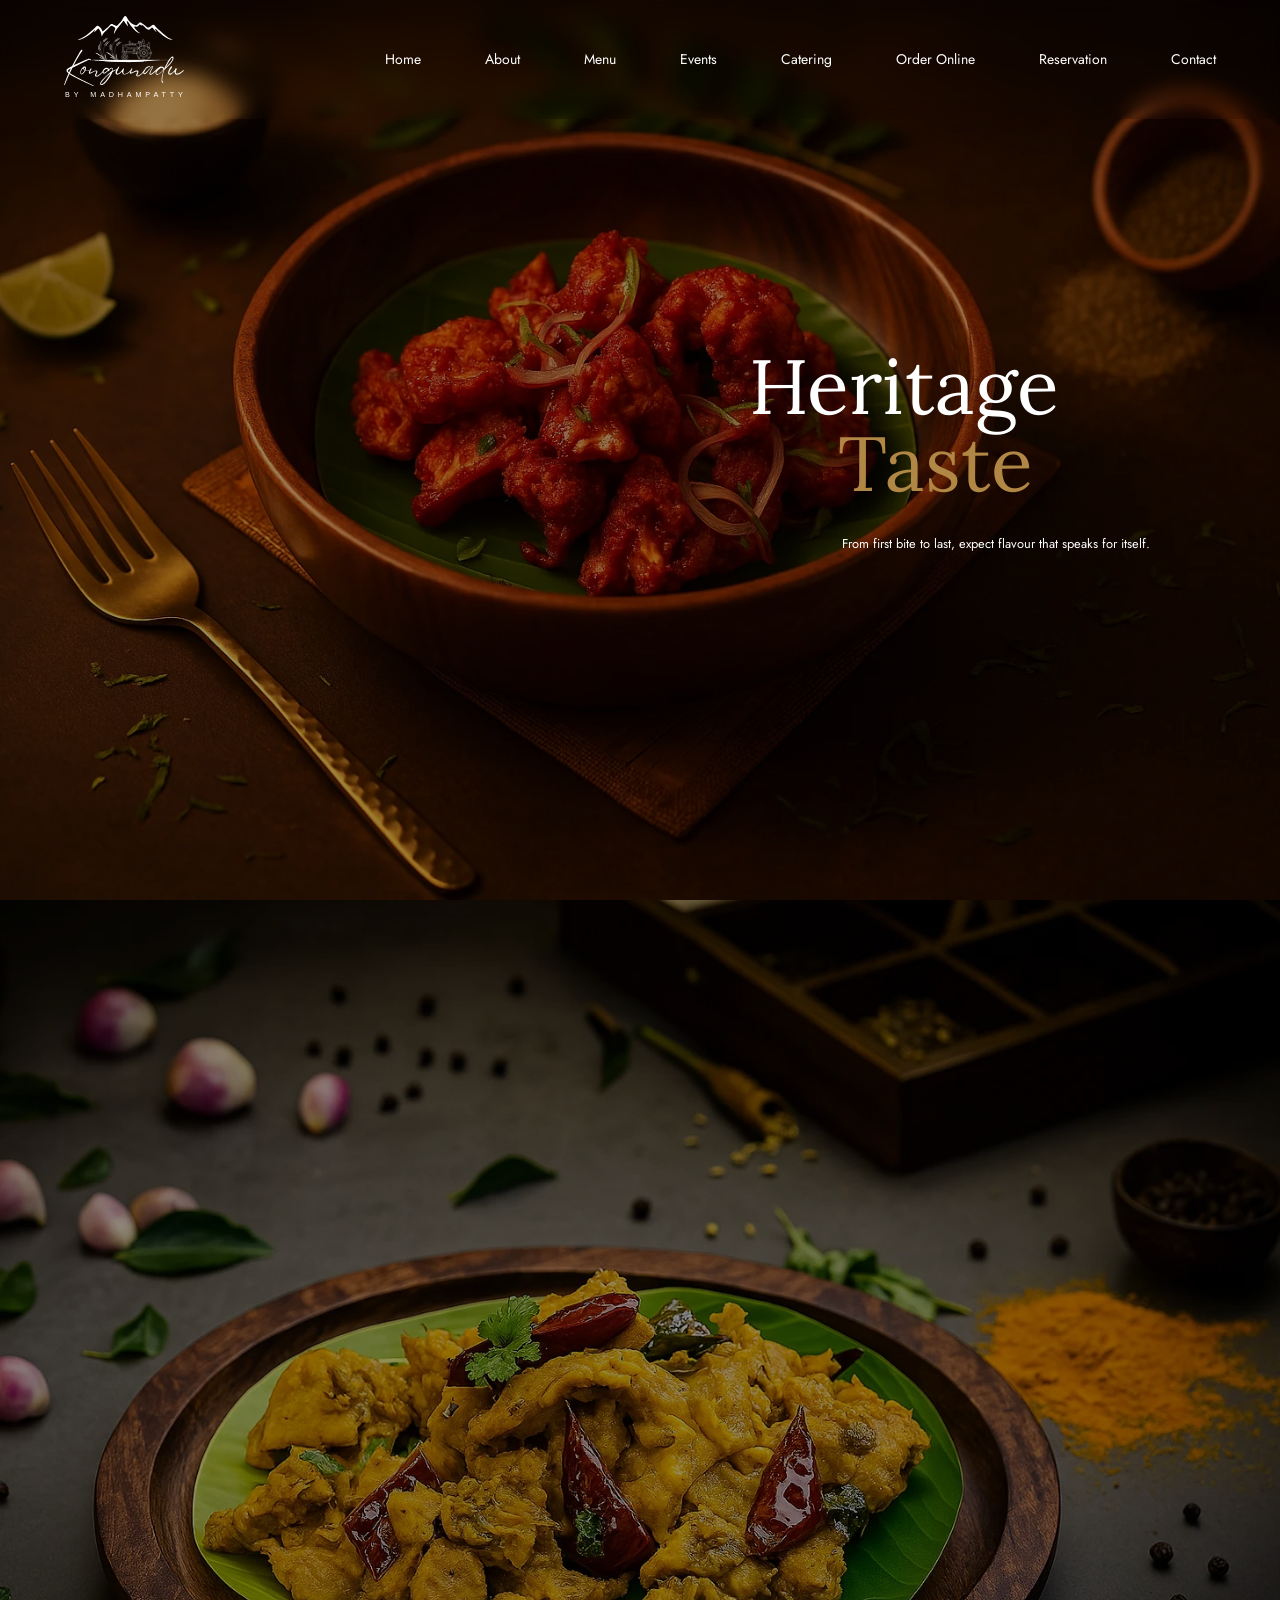
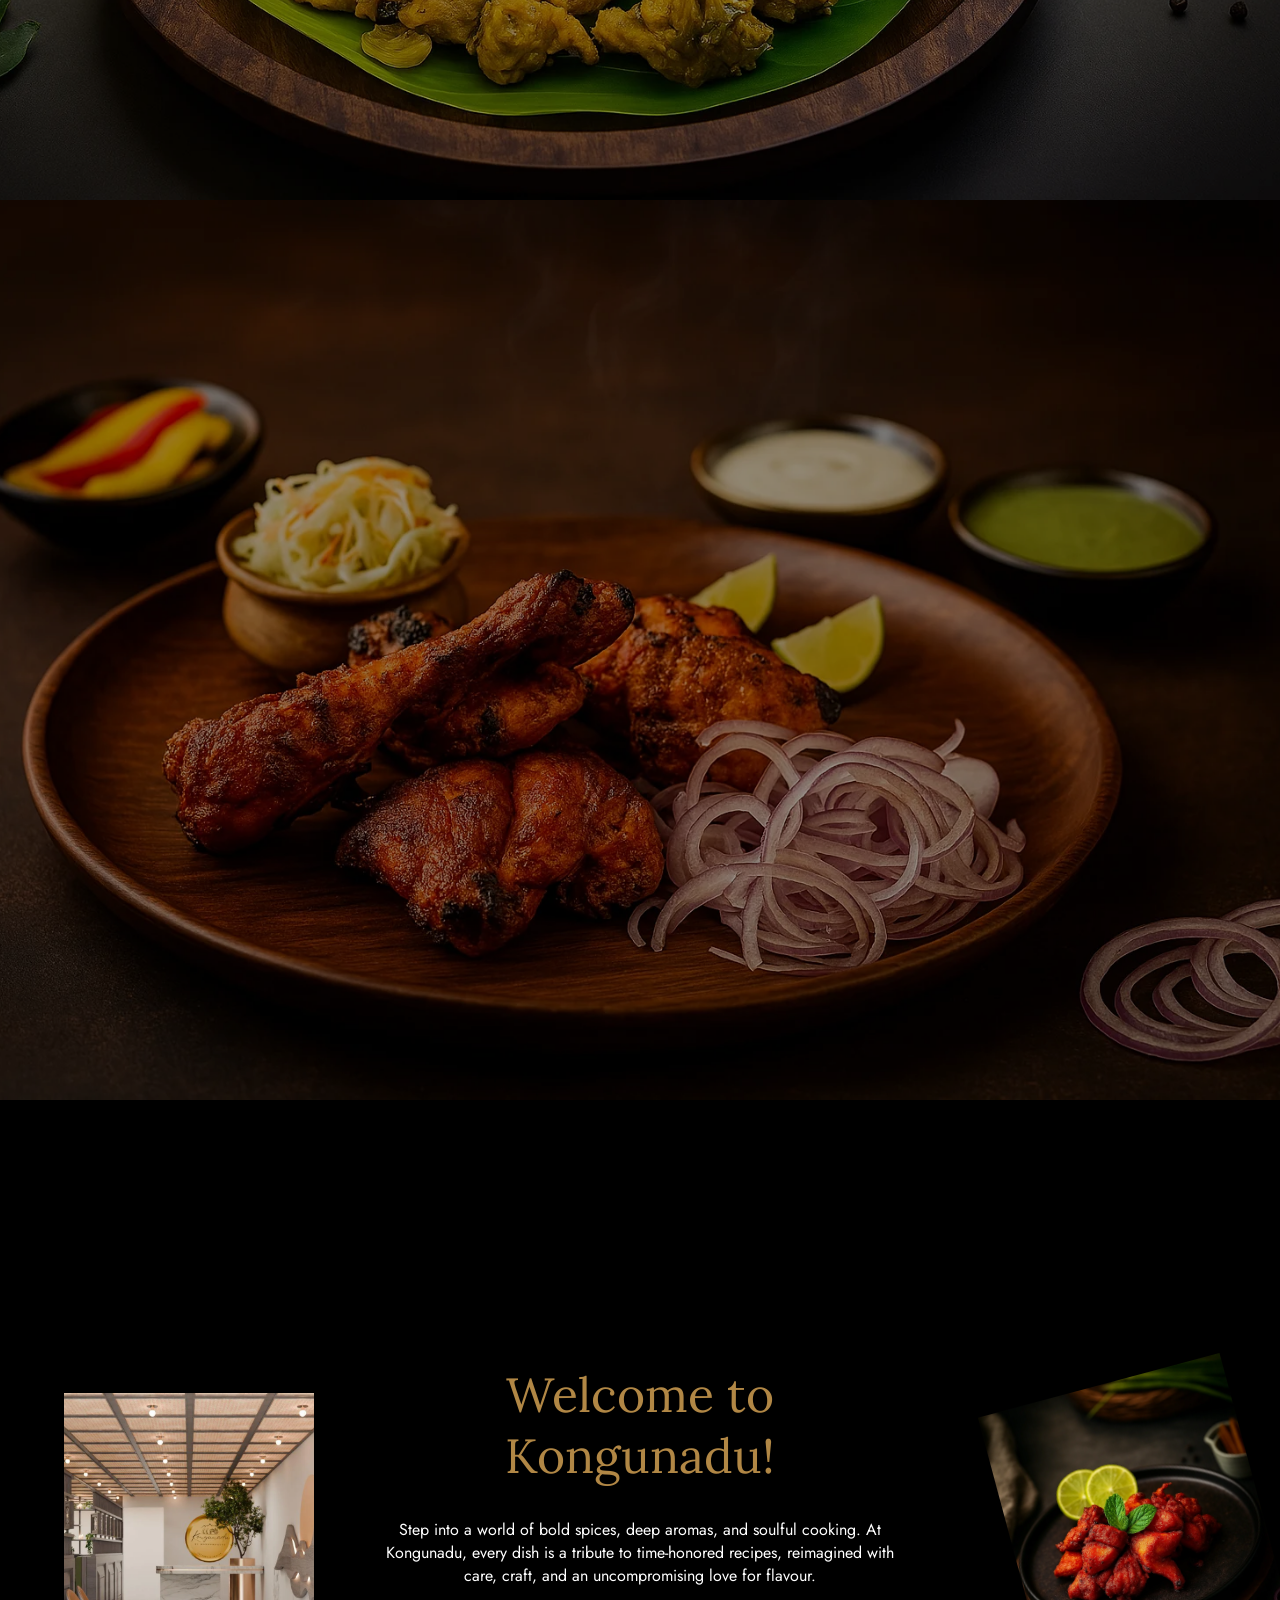
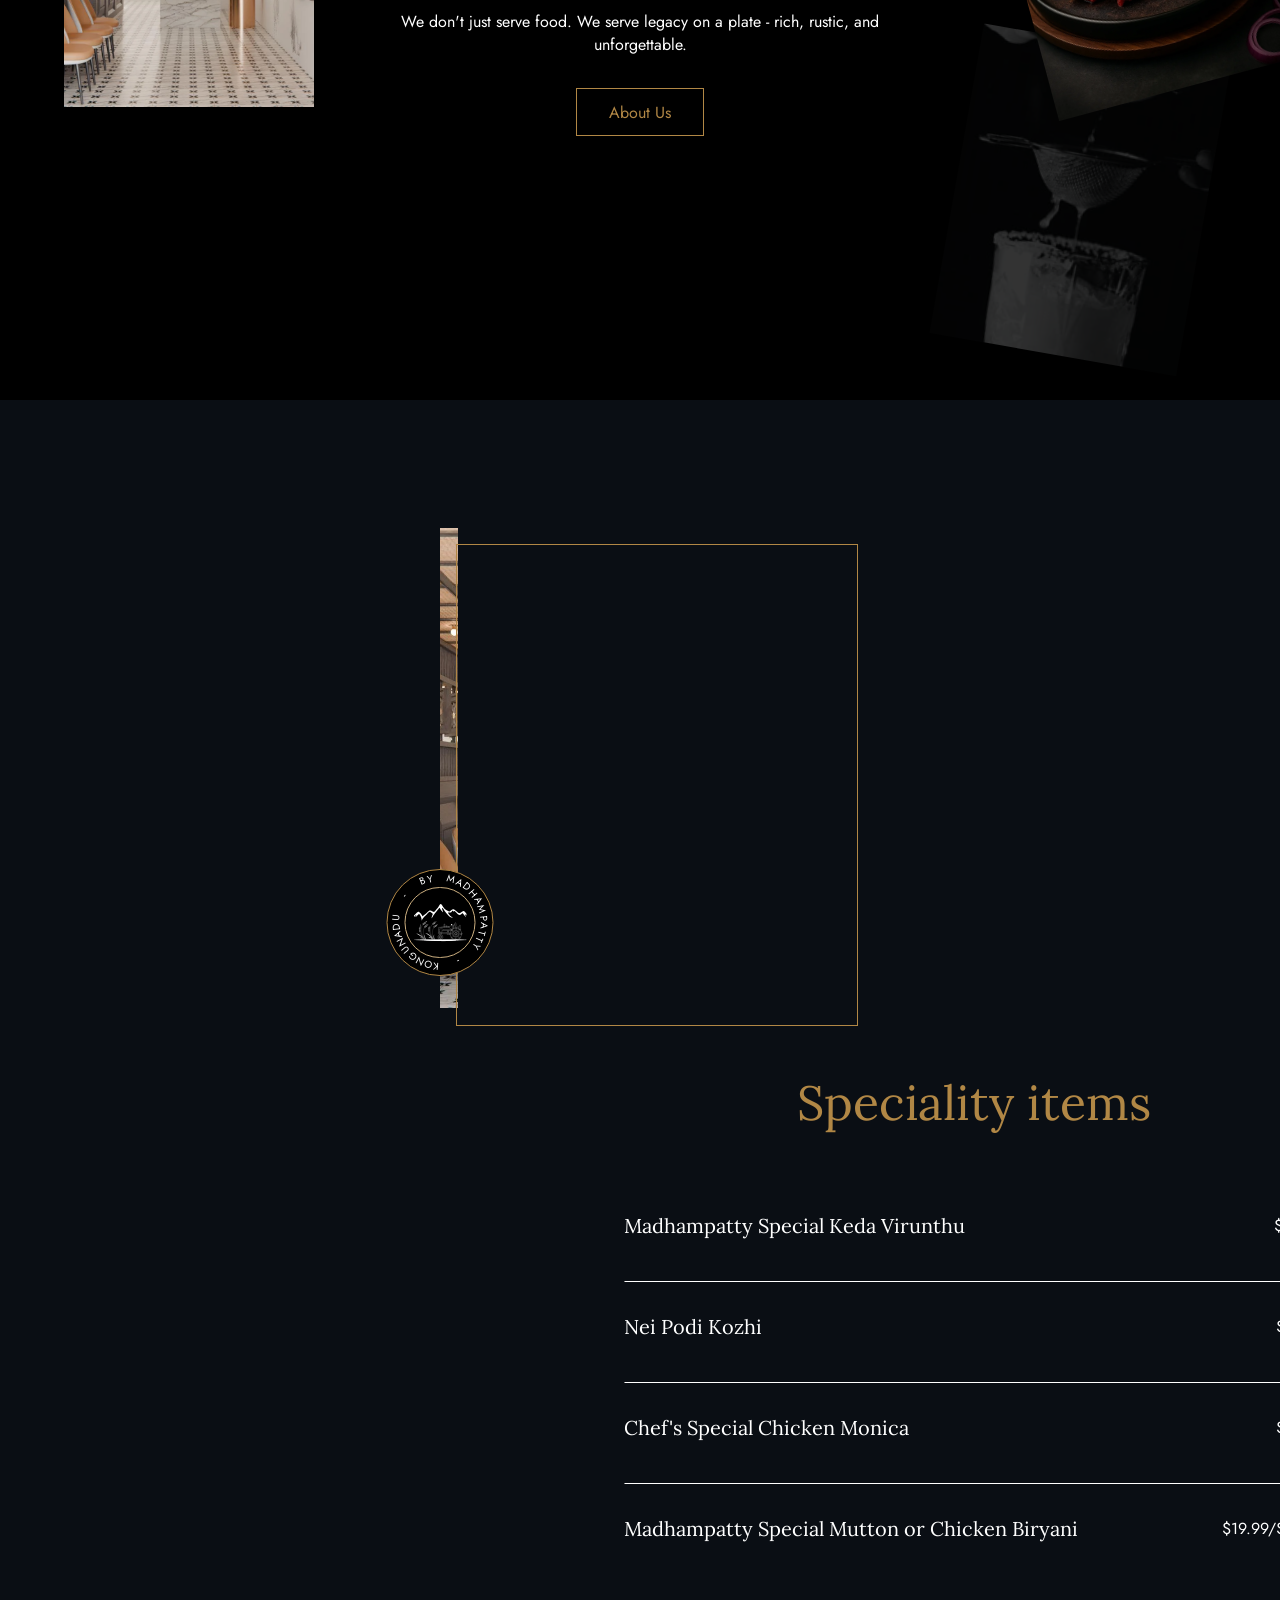
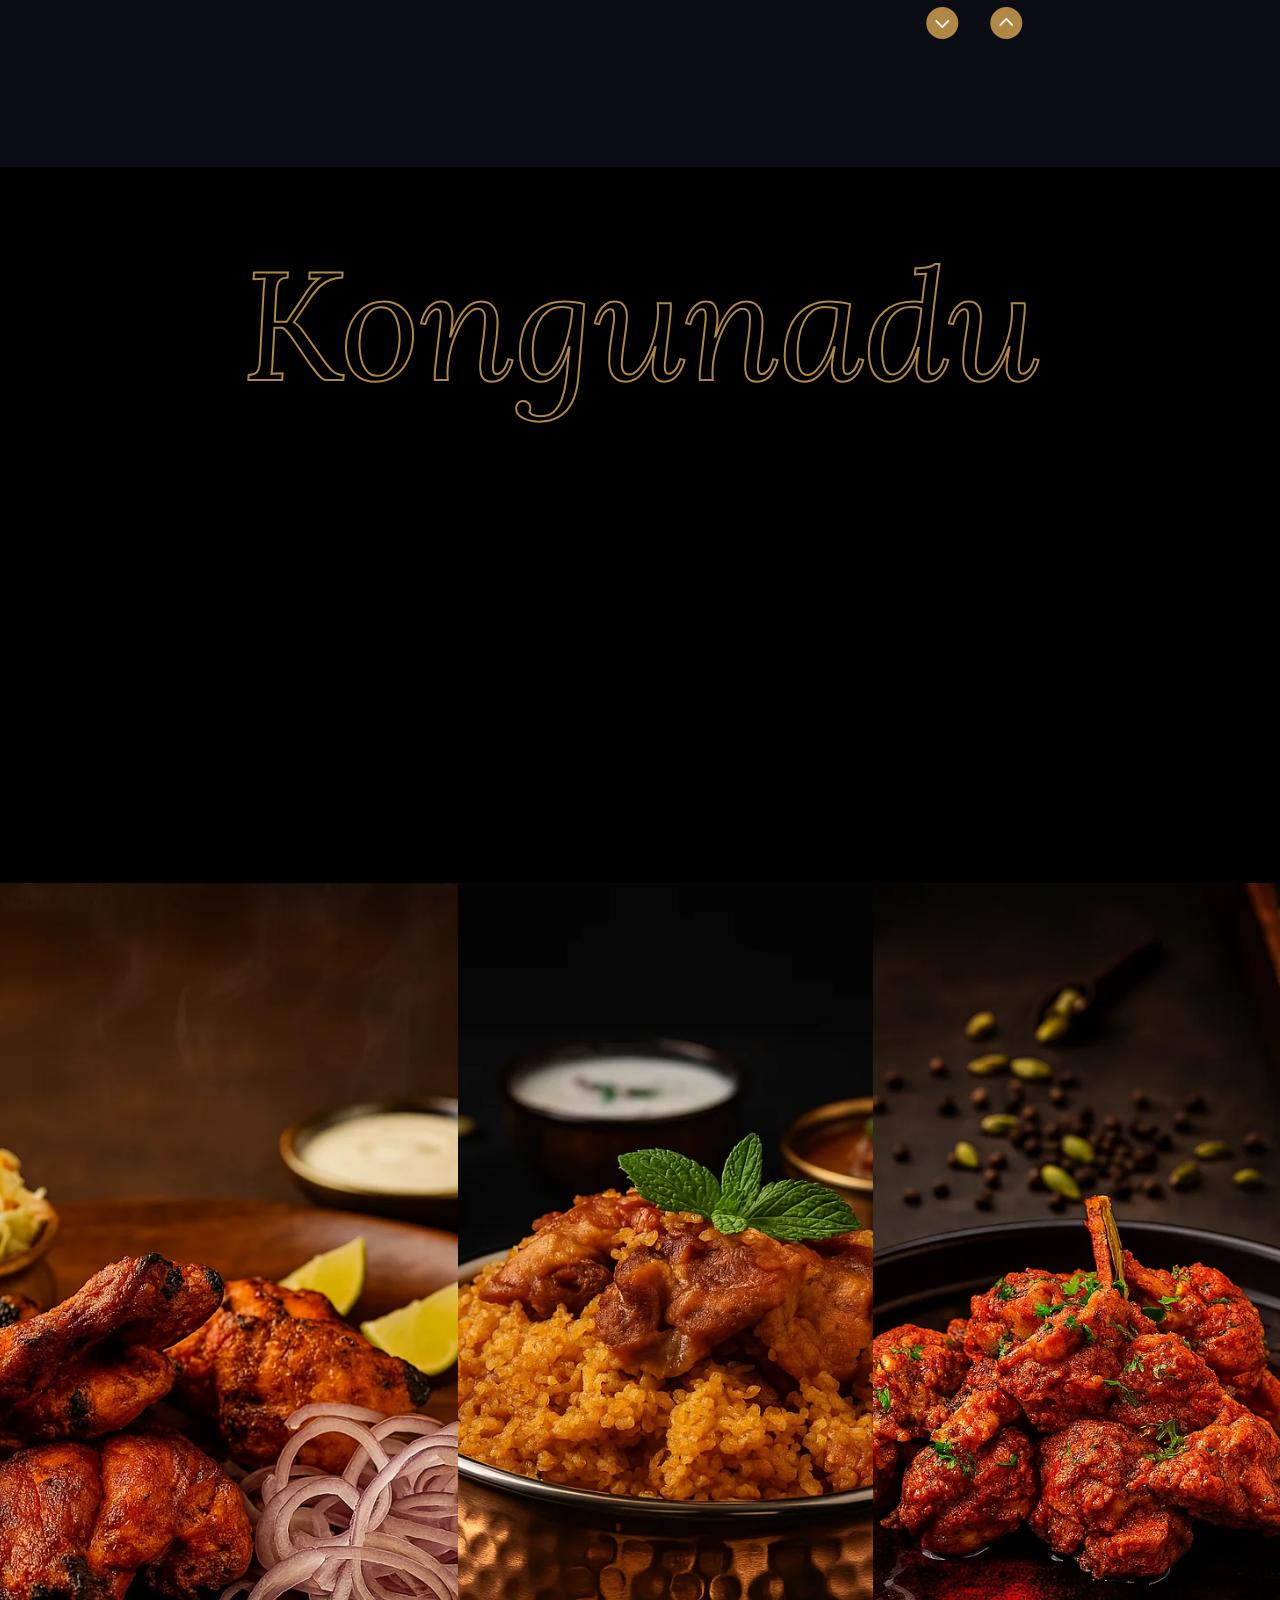
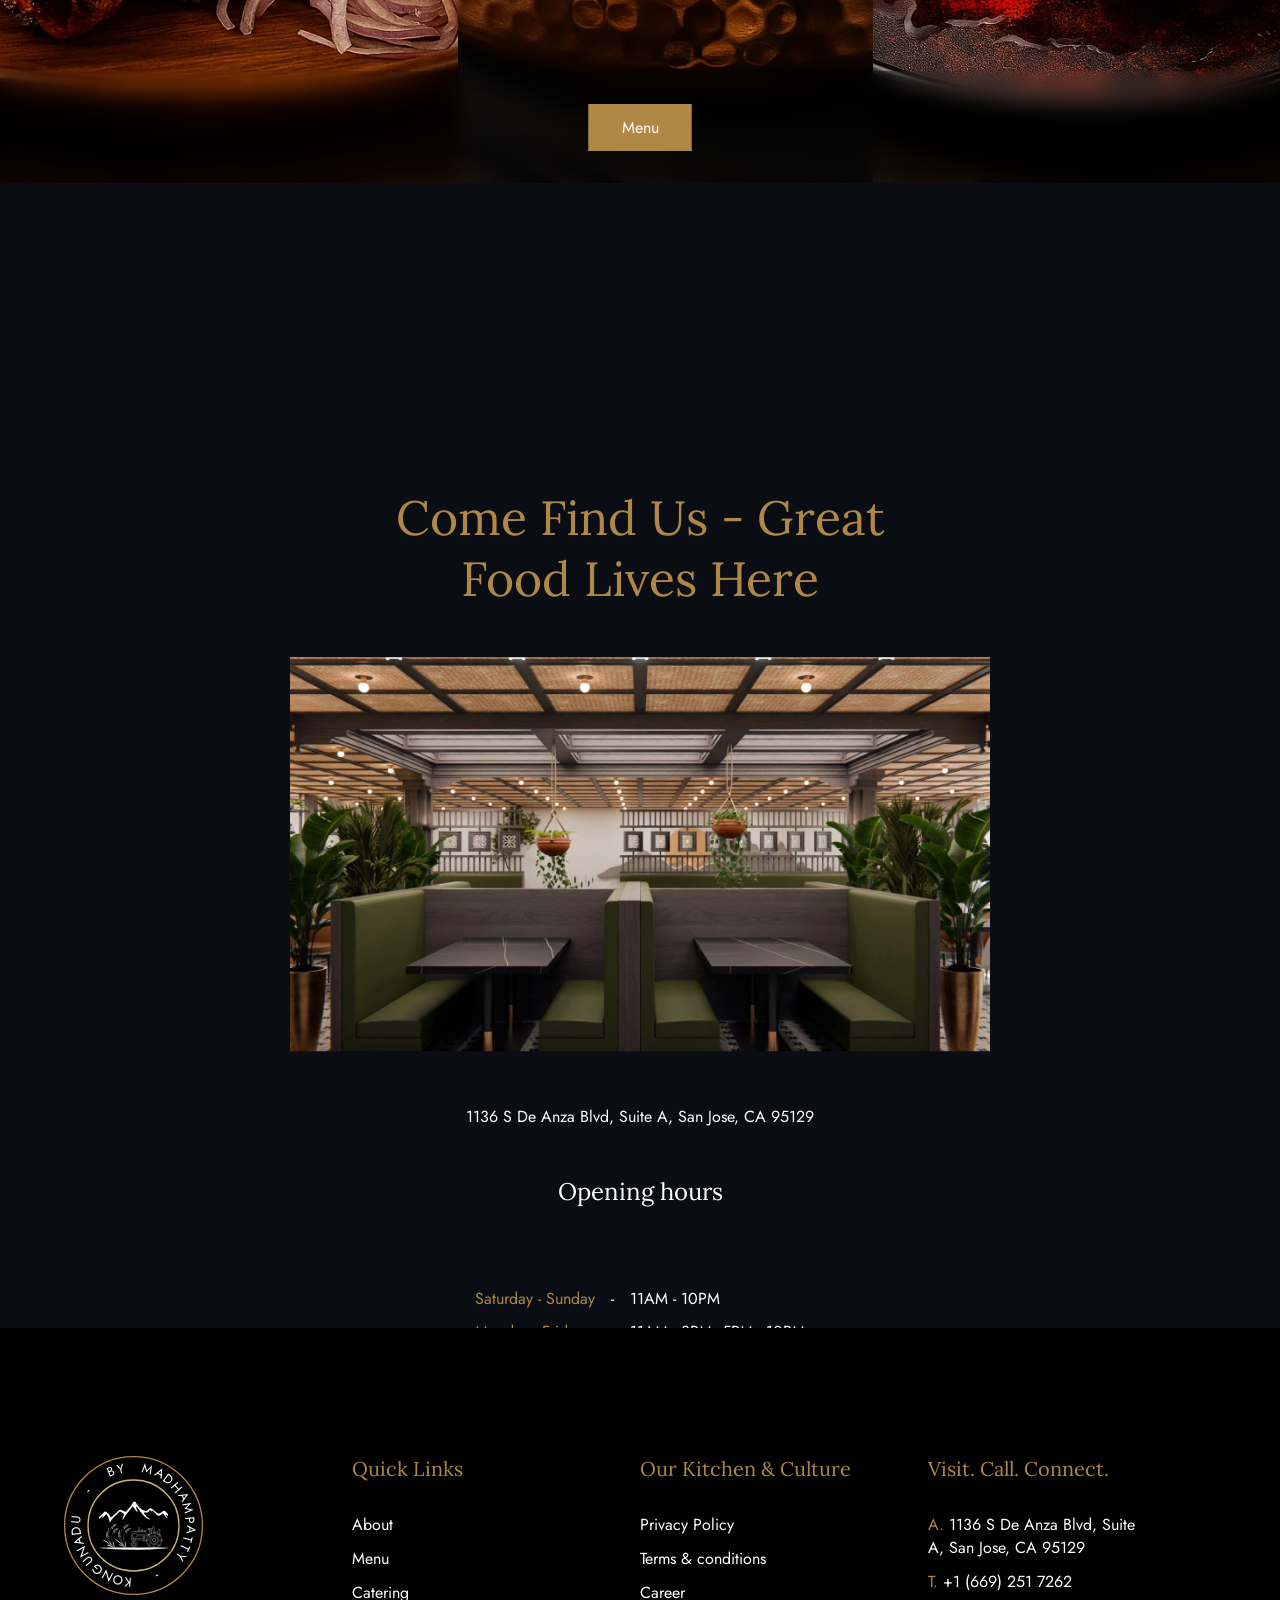
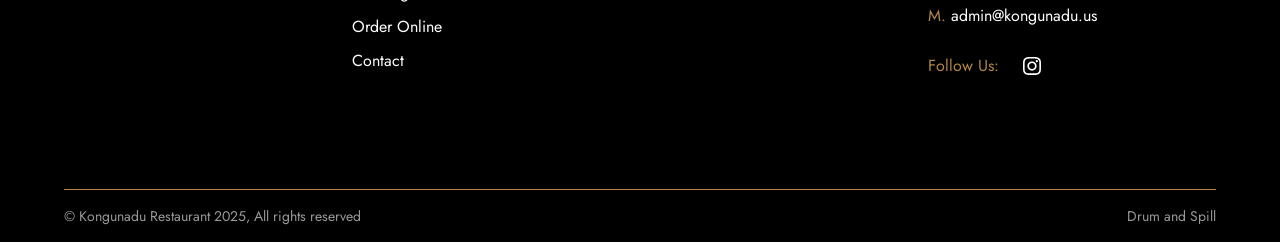
==== index.html @ b4c4ae42 "add files" ====
<!DOCTYPE html>
<html lang="en">
<head>
    <meta charset="UTF-8">
    <meta name="viewport" content="width=device-width, initial-scale=1.0">
    <title>Kongu Nadu Restaurant</title>
    <link rel="stylesheet" href="assets/css/lenis.css">
    <link rel="stylesheet" href="assets/css/swiper-bundle.min.css">
    <link rel="stylesheet" href="assets/css/styles.css">
    <link rel="stylesheet" href="assets/css/responsive.css">
    <meta property="og:title" content="Kongu Nadu Restaurant" />
    <meta property="og:description" content="Kongu Nadu by Mathampatty, Authentic Indian Restaurant" />
    <meta property="og:image" content="https://kongunadu.us/assets/images/logo/3.webp" />
    <meta property="og:url" content="https://kongunadu.us/" />
    <meta property="og:type" content="website" />

</head>
<body>
    <header>
        <div class="header">
            <div class="custom-container">
                <div class="header-two">
                    <a href="index.html">
                        <img src="assets/images/logo/logo.svg" width="120" alt="pic_home_page" loading="lazy">
                    </a>
                </div>
                <div class="header-three">
                    <a href="index.html">Home</a>
                    <a href="about.html">About</a>
                    <a href="menu.html">Menu</a>
                    <a href="events.html">Events</a>
                    <a href="catering.html">Catering</a>
                    <a href="order-online.html">Order Online</a>
                    <a href="reservation.html">Reservation</a>
                    <a href="contact.html">Contact</a>
                </div>
                <div class="hamburger-btn" onclick="hamburgerToggle()">
                    <span></span>
                    <span></span>
                    <span></span>
                </div>
                <div class="menu-shadow" onclick="hamburgerToggle()"></div>
            </div>
        </div>
    </header>

    <main>
        <section class="home-hero">
            <div class="home-hero-img">
                <img src="assets/images/new/12.webp" alt="pic_home_page" loading="lazy">
            </div>
            <div class="home-hero-content">
                <h2><span>Heritage</span><br><span>Taste</span></h2>
                <p>From first bite to last, expect flavour that speaks for itself.</p>
            </div>
        </section>
        <section class="home-hero">
            <div class="home-hero-img">
                <img src="assets/images/new/1.webp" alt="pic_home_page" loading="lazy">
            </div>
            <div class="home-hero-content">
                <h2><span>Authentic</span><br><span>Flavours</span></h2>
                <p>Fiery, fragrant, and full of soul, just how it's meant to be.</p>
            </div>
        </section>
        <section class="home-hero">
            <div class="home-hero-img">
                <img src="assets/images/new/13.webp" alt="pic_home_page" loading="lazy">
            </div>
            <div class="home-hero-content">
                <h2><span>Tradition</span><br><span>Served</span></h2>
                <p>Every plate brings you closer to the heart of Indian cooking.</p>
            </div>
        </section>
        <section class="home-about">
            <div class="custom-container">
                <div class="home-about-lft">
                    <img src="assets/images/new/19.webp" alt="pic_home_page" loading="lazy">
                </div>
                <div class="home-about-cntr">
                    <h2>Welcome to Kongunadu!</h2>
                    <p>Step into a world of bold spices, deep aromas, and soulful cooking. At Kongunadu, every dish is a tribute to time-honored recipes, reimagined with care, craft, and an uncompromising love for flavour. <br><br> We don't just serve food. We serve legacy on a plate - rich, rustic, and unforgettable.</p>
                    <a class="link-tp-one" href="about.html">About Us</a>
                </div>
                <div class="home-about-ryt">
                    <img class="home-about-ryt-img1" src="assets/images/new/16.webp" alt="pic_home_page" loading="lazy">
                    <img class="home-about-ryt-img2" src="assets/images/home/about/ab-thumb-1-3.webp" alt="pic_home_page" loading="lazy">
                </div>
            </div>
        </section>
        <section class="home-menu">
            <div class="custom-container">
                <div class="home-menu-lft image-view">
                    <div class="home-menu-lft-img">
                        <img src="assets/images/new/19.webp" alt="pic_home_page" loading="lazy">
                    </div>
                    <div class="home-menu-seal">
                        <div class="home-menu-logo">
                            <img src="assets/images/icons/logo-symbol.svg" alt="pic_home_page" loading="lazy">
                        </div>
                        <div class="home-menu-symbol">
                            <span style="margin-left: -0.34375em; transform: rotate(-174.748deg);">K</span>
                            <span style="margin-left: -0.375em; transform: rotate(-163.767deg);">O</span>
                            <span style="margin-left: -0.390625em; transform: rotate(-152.069deg);">N</span>
                            <span style="margin-left: -0.359375em; transform: rotate(-140.61deg);">G</span>
                            <span style="margin-left: -0.375em; transform: rotate(-129.39deg);">U</span>
                            <span style="margin-left: -0.390625em; transform: rotate(-117.692deg);">N</span>
                            <span style="margin-left: -0.328125em; transform: rotate(-106.711deg);">A</span>
                            <span style="margin-left: -0.375em; transform: rotate(-95.9682deg);">D</span>
                            <span style="margin-left: -0.375em; transform: rotate(-84.5093deg);">U</span>
                            <span style="margin-left: -0.125em; transform: rotate(-76.87deg);">&nbsp;</span>
                            <span style="margin-left: -0.125em; transform: rotate(-73.0504deg);">&nbsp;</span>
                            <span style="margin-left: -0.125em; transform: rotate(-69.2308deg);">&nbsp;</span>
                            <span style="margin-left: -0.125em; transform: rotate(-65.4111deg);">&nbsp;</span>
                            <span style="margin-left: -0.125em; transform: rotate(-61.5915deg);">&nbsp;</span>
                            <span style="margin-left: -0.125em; transform: rotate(-57.7719deg);">&nbsp;</span>
                            <span style="margin-left: -0.1875em; transform: rotate(-52.9973deg);">-</span>
                            <span style="margin-left: -0.125em; transform: rotate(-48.2228deg);">&nbsp;</span>
                            <span style="margin-left: -0.125em; transform: rotate(-44.4032deg);">&nbsp;</span>
                            <span style="margin-left: -0.125em; transform: rotate(-40.5836deg);">&nbsp;</span>
                            <span style="margin-left: -0.125em; transform: rotate(-36.7639deg);">&nbsp;</span>
                            <span style="margin-left: -0.125em; transform: rotate(-32.9443deg);">&nbsp;</span>
                            <span style="margin-left: -0.125em; transform: rotate(-29.1247deg);">&nbsp;</span>
                            <span style="margin-left: -0.328125em; transform: rotate(-22.2016deg);">B</span>
                            <span style="margin-left: -0.3125em; transform: rotate(-12.4138deg);">Y</span>
                            <span style="margin-left: -0.125em; transform: rotate(-5.72944deg);">&nbsp;</span>
                            <span style="margin-left: -0.125em; transform: rotate(-1.90981deg);">&nbsp;</span>
                            <span style="margin-left: -0.125em; transform: rotate(1.90981deg);">&nbsp;</span>
                            <span style="margin-left: -0.125em; transform: rotate(5.72944deg);">&nbsp;</span>
                            <span style="margin-left: -0.46875em; transform: rotate(14.8011deg);">M</span>
                            <span style="margin-left: -0.328125em; transform: rotate(26.9761deg);">A</span>
                            <span style="margin-left: -0.375em; transform: rotate(37.7188deg);">D</span>
                            <span style="margin-left: -0.40625em; transform: rotate(49.6552deg);">H</span>
                            <span style="margin-left: -0.328125em; transform: rotate(60.8753deg);">A</span>
                            <span style="margin-left: -0.46875em; transform: rotate(73.0504deg);">M</span>
                            <span style="margin-left: -0.3125em; transform: rotate(84.9867deg);">P</span>
                            <span style="margin-left: -0.328125em; transform: rotate(94.7745deg);">A</span>
                            <span style="margin-left: -0.3125em; transform: rotate(104.562deg);">T</span>
                            <span style="margin-left: -0.3125em; transform: rotate(114.111deg);">T</span>
                            <span style="margin-left: -0.3125em; transform: rotate(123.66deg);">Y</span>
                            <span style="margin-left: -0.125em; transform: rotate(130.345deg);">&nbsp;</span>
                            <span style="margin-left: -0.125em; transform: rotate(134.164deg);">&nbsp;</span>
                            <span style="margin-left: -0.125em; transform: rotate(137.984deg);">&nbsp;</span>
                            <span style="margin-left: -0.125em; transform: rotate(141.804deg);">&nbsp;</span>
                            <span style="margin-left: -0.125em; transform: rotate(145.623deg);">&nbsp;</span>
                            <span style="margin-left: -0.125em; transform: rotate(149.443deg);">&nbsp;</span>
                            <span style="margin-left: -0.1875em; transform: rotate(154.218deg);">-</span>
                            <span style="margin-left: -0.125em; transform: rotate(158.992deg);">&nbsp;</span>
                            <span style="margin-left: -0.125em; transform: rotate(162.812deg);">&nbsp;</span>
                            <span style="margin-left: -0.125em; transform: rotate(166.631deg);">&nbsp;</span>
                            <span style="margin-left: -0.125em; transform: rotate(170.451deg);">&nbsp;</span>
                            <span style="margin-left: -0.125em; transform: rotate(174.271deg);">&nbsp;</span>
                            <span style="margin-left: -0.125em; transform: rotate(178.09deg);">&nbsp;</span>
                        </div>
                    </div>
                </div>
                <div class="home-menu-ryt">
                    <div class="home-menu-btn">
                        <button onclick="menuSwitch(0)" class="active">
                            <h2>Speciality items</h2>
                        </button>
                    </div>
                    <div class="home-menu-container">
                        <div class="home-menu-tab active fade">
                            <button onclick="menuSwitch(0)" class="home-menu-drop"><h2>Speciality items</h2><span><img src="assets/images/icons/down-arrow.svg" alt="pic_home_page" loading="lazy"></span></button>
                            <div class="home-menu-card">
                                <div class="home-menu-set">
                                    
                                    <div class="home-menu-detail">
                                        <div class="home-menu-title">
                                            <h3>Madhampatty Special Keda Virunthu</h3>
                                            <span></span>
                                            <p>$34.99</p>
                                        </div>
                                        <p></p>
                                    </div>
                                </div>
                                <div class="home-menu-set">
                                    
                                    <div class="home-menu-detail">
                                        <div class="home-menu-title">
                                            <h3>Nei Podi Kozhi</h3>
                                            <span></span>
                                            <p>$14.99</p>
                                        </div>
                                        <p></p>
                                    </div>
                                </div>
                                <div class="home-menu-set">
                                    
                                    <div class="home-menu-detail">
                                        <div class="home-menu-title">
                                            <h3>Chef's Special Chicken Monica</h3>
                                            <span></span>
                                            <p>$14.99</p>
                                        </div>
                                        <p></p>
                                    </div>
                                </div>
                                <div class="home-menu-set">
                                    
                                    <div class="home-menu-detail">
                                        <div class="home-menu-title">
                                            <h3>Madhampatty Special Mutton or Chicken Biryani</h3>
                                            <span></span>
                                            <p>$19.99/$18.99</p>
                                        </div>
                                        <p></p>
                                    </div>
                                </div>
                                <div class="home-menu-set">
                                    
                                    <div class="home-menu-detail">
                                        <div class="home-menu-title">
                                            <h3>Kongunadu Grill Chicken</h3>
                                            <span></span>
                                            <p>$16.99</p>
                                        </div>
                                        <p></p>
                                    </div>
                                </div>
                                <div class="home-menu-set">
                                    
                                    <div class="home-menu-detail">
                                        <div class="home-menu-title">
                                            <h3>Pollachi Kozhi Kulambu</h3>
                                            <span></span>
                                            <p>$14.99</p>
                                        </div>
                                        <p></p>
                                    </div>
                                </div>
                                <div class="home-menu-set">
                                    
                                    <div class="home-menu-detail">
                                        <div class="home-menu-title">
                                            <h3>Chef’s Special Mutton Kulambu</h3>
                                            <span></span>
                                            <p>$16.99</p>
                                        </div>
                                        <p></p>
                                    </div>
                                </div>
                            </div>
                            <div class="home-menu-control">
                                <div>
                                    <img onclick="scrollButtonDown()" src="assets/images/icons/down-arrow.svg" alt="pic_home_page" loading="lazy">
                                </div>
                                <div>
                                    <img onclick="scrollButtonUp()" src="assets/images/icons/down-arrow.svg" alt="pic_home_page" loading="lazy">
                                </div>
                            </div>
                        </div>
                    </div>
                </div>
            </div>
        </section>
        <section class="home-video">
            <div class="custom-container">
                <h2>Kongunadu</h2>
                <div class="home-video-card">
                    <div class="home-video-thumb">
                        <video loop autoplay muted>
                            <source src="assets/videos/video.mp4" type="">
                        </video>
                    </div>
                    <button class="home-video-btn">
                        <img src="assets/images/home/video/v-icon-s-2.webp" alt="pic_home_page" loading="lazy">
                        <img src="assets/images/home/video/v-icon-s-1.webp" alt="pic_home_page" loading="lazy">
                        <img src="assets/images/icons/play.svg" alt="pic_home_page" loading="lazy">
                    </button>
                </div>
            </div>
        </section>
        <section class="home-gallery">
            <div class="home-gallery-img1"><img src="assets/images/new/13.webp" alt="pic_home_page" loading="lazy"></div>
            <div class="home-gallery-img2"><img src="assets/images/new/3.webp" alt="pic_home_page" loading="lazy"></div>
            <div class="home-gallery-img3"><img src="assets/images/new/5.webp" alt="pic_home_page" loading="lazy"></div>
            <a class="link-tp-two" href="menu.html">Menu</a>
        </section>
        <section class="home-direction">
            <div class="custom-container">
                <!-- <iframe class="home-direction-iframe" src="https://www.google.com/maps/embed?pb=!1m18!1m12!1m3!1d793.3929184520957!2d-122.03190070000001!3d37.3052841!2m3!1f0!2f0!3f0!3m2!1i1024!2i768!4f13.1!3m3!1m2!1s0x808fb51b44009e5d%3A0x5d2426560600d50f!2s1136%20A%20S%20De%20Anza%20Blvd%2C%20San%20Jose%2C%20CA%2095129%2C%20USA!5e0!3m2!1sen!2sin!4v1743595755864!5m2!1sen!2sin" allowfullscreen="" loading="lazy" referrerpolicy="no-referrer-when-downgrade"></iframe> -->
                <div class="home-direction-ryt">
                    <h2>Come Find Us - Great Food Lives Here</h2>
                    <div>
                        <img src="assets/images/new/17.webp" alt="pic_home_page" loading="lazy">
                    </div>
                    <a href="https://maps.app.goo.gl/1BDWSmDytiraem4V7" target="_blank">1136 S De Anza Blvd, Suite A, San Jose, CA 95129</a>
                    <div class="restaurant-timings">
                        <div class="timing-left">
                            <h3>Opening hours</h3>
                        </div>
                        <div class="timing-right">
                        <br> </br>
                              <div>
                                <p>Saturday - Sunday</p>
                                <p>-</p>
                                <p>11AM - 10PM</p>
                            </div>

                               <div>
                                <p>Monday - Friday</p>
                                <p>-</p>
                                <p>11AM - 3PM, 5PM - 10PM</p>
                            </div>

                            <div>
                                <p>Tuesday</p>
                                <p>-</p>
                                <p>Closed</p>
                            </div>
                        </div>
                    </div>
                </div>
            </div>
        </section>
    </main>

    <div class="preloader">
        <img src="assets/images/logo/logo.svg" alt="pic_home_page" loading="lazy">
    </div>
    
    <div class="popup">
        <div class="popup-content">
            <img src="assets/images/icons/close.svg" onclick="popupToggle()">
            <h3>Join our community for Daily & Special Menu updates about Kongunadu</h3>
            <a class="link-tp-two" href="https://chat.whatsapp.com/J0sA9KQxXFgDqn6JVECDja" target="_blank">Join now!</a>
        </div>
        <div class="popup-shadow" onclick="popupToggle()"></div>
    </div>
    
    <footer>
        <section class="footer-one">
            <div class="footer-one-set">
                <div class="home-menu-seal">
                    <div class="home-menu-logo">
                        <img src="assets/images/icons/logo-symbol.svg" alt="pic_home_page" loading="lazy">
                    </div>
                    <div class="home-menu-symbol">
                        <span style="margin-left: -0.34375em; transform: rotate(-174.748deg);">K</span>
                        <span style="margin-left: -0.375em; transform: rotate(-163.767deg);">O</span>
                        <span style="margin-left: -0.390625em; transform: rotate(-152.069deg);">N</span>
                        <span style="margin-left: -0.359375em; transform: rotate(-140.61deg);">G</span>
                        <span style="margin-left: -0.375em; transform: rotate(-129.39deg);">U</span>
                        <span style="margin-left: -0.390625em; transform: rotate(-117.692deg);">N</span>
                        <span style="margin-left: -0.328125em; transform: rotate(-106.711deg);">A</span>
                        <span style="margin-left: -0.375em; transform: rotate(-95.9682deg);">D</span>
                        <span style="margin-left: -0.375em; transform: rotate(-84.5093deg);">U</span>
                        <span style="margin-left: -0.125em; transform: rotate(-76.87deg);">&nbsp;</span>
                        <span style="margin-left: -0.125em; transform: rotate(-73.0504deg);">&nbsp;</span>
                        <span style="margin-left: -0.125em; transform: rotate(-69.2308deg);">&nbsp;</span>
                        <span style="margin-left: -0.125em; transform: rotate(-65.4111deg);">&nbsp;</span>
                        <span style="margin-left: -0.125em; transform: rotate(-61.5915deg);">&nbsp;</span>
                        <span style="margin-left: -0.125em; transform: rotate(-57.7719deg);">&nbsp;</span>
                        <span style="margin-left: -0.1875em; transform: rotate(-52.9973deg);">-</span>
                        <span style="margin-left: -0.125em; transform: rotate(-48.2228deg);">&nbsp;</span>
                        <span style="margin-left: -0.125em; transform: rotate(-44.4032deg);">&nbsp;</span>
                        <span style="margin-left: -0.125em; transform: rotate(-40.5836deg);">&nbsp;</span>
                        <span style="margin-left: -0.125em; transform: rotate(-36.7639deg);">&nbsp;</span>
                        <span style="margin-left: -0.125em; transform: rotate(-32.9443deg);">&nbsp;</span>
                        <span style="margin-left: -0.125em; transform: rotate(-29.1247deg);">&nbsp;</span>
                        <span style="margin-left: -0.328125em; transform: rotate(-22.2016deg);">B</span>
                        <span style="margin-left: -0.3125em; transform: rotate(-12.4138deg);">Y</span>
                        <span style="margin-left: -0.125em; transform: rotate(-5.72944deg);">&nbsp;</span>
                        <span style="margin-left: -0.125em; transform: rotate(-1.90981deg);">&nbsp;</span>
                        <span style="margin-left: -0.125em; transform: rotate(1.90981deg);">&nbsp;</span>
                        <span style="margin-left: -0.125em; transform: rotate(5.72944deg);">&nbsp;</span>
                        <span style="margin-left: -0.46875em; transform: rotate(14.8011deg);">M</span>
                        <span style="margin-left: -0.328125em; transform: rotate(26.9761deg);">A</span>
                        <span style="margin-left: -0.375em; transform: rotate(37.7188deg);">D</span>
                        <span style="margin-left: -0.40625em; transform: rotate(49.6552deg);">H</span>
                        <span style="margin-left: -0.328125em; transform: rotate(60.8753deg);">A</span>
                        <span style="margin-left: -0.46875em; transform: rotate(73.0504deg);">M</span>
                        <span style="margin-left: -0.3125em; transform: rotate(84.9867deg);">P</span>
                        <span style="margin-left: -0.328125em; transform: rotate(94.7745deg);">A</span>
                        <span style="margin-left: -0.3125em; transform: rotate(104.562deg);">T</span>
                        <span style="margin-left: -0.3125em; transform: rotate(114.111deg);">T</span>
                        <span style="margin-left: -0.3125em; transform: rotate(123.66deg);">Y</span>
                        <span style="margin-left: -0.125em; transform: rotate(130.345deg);">&nbsp;</span>
                        <span style="margin-left: -0.125em; transform: rotate(134.164deg);">&nbsp;</span>
                        <span style="margin-left: -0.125em; transform: rotate(137.984deg);">&nbsp;</span>
                        <span style="margin-left: -0.125em; transform: rotate(141.804deg);">&nbsp;</span>
                        <span style="margin-left: -0.125em; transform: rotate(145.623deg);">&nbsp;</span>
                        <span style="margin-left: -0.125em; transform: rotate(149.443deg);">&nbsp;</span>
                        <span style="margin-left: -0.1875em; transform: rotate(154.218deg);">-</span>
                        <span style="margin-left: -0.125em; transform: rotate(158.992deg);">&nbsp;</span>
                        <span style="margin-left: -0.125em; transform: rotate(162.812deg);">&nbsp;</span>
                        <span style="margin-left: -0.125em; transform: rotate(166.631deg);">&nbsp;</span>
                        <span style="margin-left: -0.125em; transform: rotate(170.451deg);">&nbsp;</span>
                        <span style="margin-left: -0.125em; transform: rotate(174.271deg);">&nbsp;</span>
                        <span style="margin-left: -0.125em; transform: rotate(178.09deg);">&nbsp;</span>
                    </div>
                </div>
            </div>
            <div class="footer-one-set">
                <h2>Quick Links</h2>
                <div>
                    <a href="about.html">About</a>
                    <a href="menu.html">Menu</a>
                    <a href="catering.html">Catering</a>
                    <a href="order-online.html">Order Online</a>
                    <a href="contact.html">Contact</a>
                </div>
            </div>
            <div class="footer-one-set">
                <h2>Our Kitchen & Culture</h2>
                <div>
                    <a href="">Privacy Policy</a>
                    <a href="">Terms & conditions</a>
                    <a href="">Career</a>
                </div>
            </div>
            <div class="footer-one-set">
                <h2>Visit. Call. Connect.</h2>
                <div>
                    <p>A. <a href="https://maps.app.goo.gl/1BDWSmDytiraem4V7" target="_blank">1136 S De Anza Blvd, Suite A, San Jose, CA 95129</a></p>
                    <p>T. <a href="tel:+16692517262">+1 (669) 251 7262</a></p>
                    <p>M. <a href="mailto:admin@kongunadu.us">admin@kongunadu.us</a></p>
                    <div class="footer-one-set-soc">
                        <p>Follow Us:</p>
                        <a href="https://www.instagram.com/kongunadu_restaurant?igsh=YWNxODhyZWo4djg1" target="_blank"><img src="assets/images/icons/instagram.svg" alt="pic_home_page" loading="lazy"></a>
                    </div>
                </div>
            </div>
        </section>
        <section class="footer-two">
            <p>© Kongunadu Restaurant 2025, All rights reserved</p>
            <p>Drum and Spill</p>
        </section>
    </footer>
    <script src="assets/js/gsap.min.js"></script>
    <script src="assets/js/lenis.min.js"></script>
    <script src="assets/js/ScrollTrigger.min.js"></script>
    <script src="assets/js/swiper-bundle.min.js"></script>
    <script src="assets/js/app.js"></script>
    <script src="assets/js/home.js"></script>
</body>
</html>
---- assets/css/lenis.css ----
html.lenis,html.lenis body{height:auto}.lenis.lenis-smooth{scroll-behavior:auto!important}.lenis.lenis-smooth [data-lenis-prevent]{overscroll-behavior:contain}.lenis.lenis-stopped{overflow:clip}.lenis.lenis-smooth iframe{pointer-events:none}
---- assets/css/styles.css ----
@import url('https://fonts.googleapis.com/css2?family=Jost:ital,wght@0,100..900;1,100..900&family=Lora:ital,wght@0,400..700;1,400..700&display=swap');

* {
    box-sizing: border-box;
    padding: 0;
    margin: 0;
}

html {
  scroll-behavior: auto !important;
}


 html {
   scroll-behavior: smooth;
    
}

body {
    font-family: jost;
    background-color: #000;
    color: #fff;
}

a, button {
    color: unset;
    background-color: unset;
    border: unset;
    text-decoration: unset;
    outline: unset;
    cursor: pointer;
}

h2 {
    font-family: Lora;
    font-size: 48px;
    font-weight: 400;
    color: #b18745;
}

h3 {
    font-family: Lora;
    font-size: 24px;
    font-weight: 400;
}

.custom-container {
    max-width: 1500px;
    width: 90%;
    margin: auto;
}

.seperator-diamond {
    width: 4px;
    height: 4px;
    display: flex;
    border: 1px solid #000;
    transform: rotate(45deg);
}

.link-tp-one {
    padding: 0.7rem 2rem;
    color: #b18745;
    border: 1px solid #b18745;
    transition: all 0.4s ease;
    background-color: #0000;
    position: relative;
}

.link-tp-one:hover {
    color: #fff;
    background-color: #b18745;
}

.link-tp-two {
    padding: 0.7rem 2rem;
    color: #fff;
    border: 1px solid #b18745;
    transition: all 0.4s ease;
    background-color: #b18745;
    position: relative;
}

.link-tp-two:hover {
    color: #fff;
    background-color: #0000;
    border: 1px solid #b18745;
}




.preloader {
    position: fixed;
    z-index: 199;
    top: 0;
    left: 0;
    width: 100%;
    height: 100dvh;
    display: flex;
    flex-direction: row;
    align-items: center;
    justify-content: center;
    background-color: #0a0e14cc;
    backdrop-filter: blur(10px);
}

.preloader img {
    width: 200px;
    filter: invert(100%) sepia(100%) saturate(2%) hue-rotate(350deg) brightness(108%) contrast(101%);
}






.popup {
    position: fixed;
    z-index: 101;
    top: 0;
    left: 0;
    width: 100%;
    height: 100dvh;
    display: flex;
    flex-direction: row;
    align-items: center;
    justify-content: center;
}

.popup-content {
    background-color: #0a0e14;
    padding: 3rem;
    max-width: 480px;
    width: 90%;
    display: flex;
    flex-direction: column;
    align-items: center;
    gap: 2.5rem;
    text-align: center;
    position: relative;
    z-index: 3;
}

.popup {
  display: none;
}

.popup-content img {
    position: absolute;
    top: 0.7rem;
    right: 0.5rem;
    width: 1.5rem;
    cursor: pointer;
}

.popup-shadow {
    position: absolute;
    z-index: 1;
    width: 100%;
    height: 100%;
    background-color: #0009;
    backdrop-filter: blur(10px);
}





header {
    width: 100%;
    position: fixed;
    z-index: 99;
    top: 0;
    left: 0;
}

.header {
    width: 100%;
    transition: all 0.3s ease;
    backdrop-filter: blur(10px);
}

.header.active {
    background-color: #0004;
    box-shadow: 0 -6px 10px 0 rgba(0, 0, 0, 0.1), 0 2px 15px 0 rgba(0, 0, 0, 0.1);
}

.header a, .header p {
    font-size: 14px;
}

.header .custom-container {
    display: flex;
    align-items: center;
    position: relative;
    gap: 1rem;
    flex-direction: row;
    justify-content: space-between;
    padding: 1rem 0;
    transition: all 0.3s ease;
}

.header.active .custom-container {
    padding: 0.5rem 0;
}

.header-two {
    transition: all 0.3s ease;
}

.header-two a {
    line-height: 0;
    transition: all 0.3s ease;
}

.header-two img {
    filter: invert(100%) sepia(100%) saturate(2%) hue-rotate(350deg) brightness(108%) contrast(101%);
}

.header-three {
    display: flex;
    flex-direction: row;
    align-items: center;
    justify-content: center;
    gap: 4rem;
}

.header-three a {
    color: #fff;
    transition: all 0.3s ease;
}

.header-three a:hover {
    color: #b18745;
}

.header.active .header-three a:hover {
    color: #b18745;
}

.hamburger-btn {
    width: 29px;
    height: 23px;
    display: none;
    flex-direction: column;
    justify-content: space-between;
    transition: all 0.3s ease;
}

.header.open .hamburger-btn {
    height: 29px;
}

.hamburger-btn span {
    width: 100%;
    height: 2px;
    transition: all 0.3s ease;
}

.hamburger-btn span:nth-child(1) {
    background-image: linear-gradient(to right, #b18745 50%, #0000 50%);
}

.hamburger-btn span:nth-child(2) {
    background-color: #b18745;
}

.hamburger-btn span:nth-child(3) {
    background-image: linear-gradient(to left, #b18745 50%, #0000 50%);
}

.header.open .hamburger-btn span:nth-child(1) {
    transform: rotate(45deg) translate(9px, 9px);
}

.header.open .hamburger-btn span:nth-child(2) {
    transform: rotate(-45deg);
}

.header.open .hamburger-btn span:nth-child(3) {
    transform: rotate(45deg) translate(-10px, -10px);
}

.menu-shadow {
    position: fixed;
    z-index: 1;
    width: 100%;
    height: 100dvh;
    top: 0;
    left: 0;
    display: none;
    transform: translateX(100%);
    transition: all 0.3s ease;
    background-color: #0007;
    backdrop-filter: blur(8px);
}








.footer-one {
    padding: 8rem 0 7rem;
    max-width: 1500px;
    width: 90%;
    display: flex;
    flex-direction: row;
    justify-content: space-between;
    margin: auto;
}

.footer-one p {
    color: #b18745;
}

.footer-one a {
    color: #fff;
    transition: all 0.3s ease;
}

.footer-one a:hover {
    color: #b18745;
}

.footer-one-set {
    width: 25%;
    display: flex;
    flex-direction: column;
    gap: 1.5rem;
}

.footer-one-set .home-menu-seal {
    position: relative;
    top: 1rem;
    left: 1rem;
    transform: scale(1.3);
}

.footer-one-set img {
    filter: invert(100%) sepia(100%) saturate(2%) hue-rotate(350deg) brightness(108%) contrast(101%);
}

.footer-one-set > div {
    display: flex;
    flex-direction: column;
    gap: 0.7rem;
}

.footer-one-set-soc {
    display: flex;
    flex-direction: row;
    justify-content: flex-start;
    align-items: center;
    gap: 1.5rem;
    margin-top: 1rem;
}

.footer-one-set-soc a {
    line-height: 0;
}

.footer-one-set-soc img {
    height: 1.1rem;
}

.footer-one-set p {
    max-width: 220px;
}

.footer-one-set h2 {
    font-family: lora;
    font-weight: 400;
    font-size: 20px;
    margin-bottom: 0.5rem;
}

.footer-two {
    max-width: 1500px;
    width: 90%;
    margin: auto;
    padding: 1rem 0;
    border-top: 1px solid #b18745;
    display: flex;
    align-items: center;
    justify-content: space-between;
    flex-wrap: wrap;
    gap: 0.5rem;
}

.footer-two p {
    color: #999;
    font-size: 14px;
}












.home-hero {
    width: 100%;
    position: relative;
}

.home-hero-img {
    width: 100%;
    height: 100vh;
    line-height: 0;
}

.home-hero-img img {
    width: 100%;
    height: 100%;
    object-fit: cover;
    object-position: center;
    filter: brightness(0.6);
}

.home-hero-content {
    position: absolute;
    top: 50%;
    right: 10%;
    transform: translateY(-50%);
    display: flex;
    flex-direction: column;
    gap: 2rem;
    z-index: 3;
    color: #fff;
}

.home-hero-content h2 {
    font-size:6vw;
    font-weight: 400;
    font-family: lora;
    line-height: 1;
    transition: all 1s ease;
    transform: translateX(-7.3vw);
    clip-path: inset(0 100% 0 0);
    color: #fff;
}

.home-hero-content h2 span:nth-child(3) {
    padding-left: 7vw;
    color: #b18745;
    /* -webkit-text-stroke: 2px #b18745; */
}

.home-hero-content p {
    color: #fff;
    /* max-width: 340px; */
    width: max-content;
    font-size: 1vw;
    clip-path: inset(0 0 0 100%);
}





.home-about {
    padding: 8rem 0;
    min-height: 100vh;
    display: flex;
    flex-direction: row;
    align-items: center;
    justify-content: center;
    background-color: #000;
    position: relative;
    z-index: 3;
    overflow: hidden;
}

.home-about .custom-container {
    display: flex;
    flex-direction: row;
    flex-wrap: wrap;
    justify-content: space-between;
    align-items: center;
    gap: 3rem;
}

.home-about-lft {
    line-height: 0;
    max-width: 250px;
    width: calc(25% - 2rem);
}

.home-about-lft img {
    width: 100%;
    aspect-ratio: 290 / 364;
    object-fit: cover;
    object-position: center;
}

.home-about-cntr {
    display: flex;
    flex-direction: column;
    align-items: center;
    text-align: center;
    gap: 2rem;
    max-width: 700px;
    width: calc(50% - 2rem);
}

.home-about-cntr p span {
    color: #000;
}

.home-about-ryt  {
    line-height: 0;
    max-width: 250px;
    width: calc(25% - 2rem);
    position: relative;
}

.home-about-ryt img {
    width: 100%;
    aspect-ratio: 290 / 364;
    object-fit: cover;
    object-position: center;
}

.home-about-ryt img:nth-child(1) {
    position: relative;
    z-index: 3;
    transform: rotate(-15deg) translateX(20%);
}

.home-about-ryt img:nth-child(2) {
    position: absolute;
    z-index: 1;
    top: 60%;
    left: 0;
    transform: rotate(10deg) translateY(20%);
    opacity: 0.2;
}




.home-menu {
    padding: 8rem 0;
    overflow: hidden;
    background-color: #0a0e14;
}

.home-menu .custom-container {
    display: flex;
    flex-direction: row;
    flex-wrap: wrap;
    justify-content: space-between;
    align-items: flex-start;
}

.home-menu-lft {
    width: calc(35%);
    position: relative;
}

.home-menu-lft-img {
    line-height: 0;
    position: relative;
    width: 100%;
}

.home-menu-lft-img::after {
    content: '';
    width: 100%;
    height: 100%;
    position: absolute;
    z-index: 3;
    top: 1rem;
    left: 1rem;
    border: 1px solid #b18745;
}

.home-menu-lft-img img {
    width: 100%;
    clip-path: inset(0 100% 0 0);
    aspect-ratio: 5 / 6;
    object-fit: cover;
    object-position: center;
}

.home-menu-lft .home-menu-seal {
    position: absolute;
    transform: translateX(-50%);
}

.home-menu-seal {
    bottom: 2rem;
    left: 0;
    width: 107px;
    height: 107px;
    border-radius: 50%;
    border: 1px solid #b18745;
    background-color: #000;
    display: flex;
    flex-direction: row;
    align-items: center;
    justify-content: center;
    z-index: 10;
}

.home-menu-logo {
    line-height: 0;
    width: 67%;
    padding: 7%;
    border-radius: 50%;
    border: 1px solid #cbae7f;
}

.home-menu-logo img {
    width: 100%;
    filter: invert(100%) sepia(100%) saturate(2%) hue-rotate(350deg) brightness(108%) contrast(101%);
}

.home-menu-symbol {
    width: 100%;
    height: 100%;
    position: absolute;
    top: 0px;
    left: 0px;
    border-radius: 50%;
    font-size: 10px;
    animation: rotate1 10s linear infinite;
}

.home-menu-symbol span {
    position: absolute;
    left: 50%;
    transform-origin: center 5.18975em;
}

.home-menu-ryt {
    width: calc(56%);
    display: flex;
    flex-direction: column;
    gap: 3rem;
    transform: translateX(50%);
}

.home-menu-btn {
    width: 100%;
    display: flex;
    flex-direction: row;
    flex-wrap: wrap;
    align-items: center;
    justify-content: center;
    gap: 3rem;
}

.home-menu-btn .seperator-diamond {
    width: 12px;
    height: 12px;
    border: 1px solid #b18745;
}

.home-menu-btn button.active {
    pointer-events: none;
}

.home-menu-btn h2 {
    transition: all 0.3s ease;
}

.home-menu-btn button.active h2 {
    color: #b18745;
}

.home-menu-container {
    display: flex;
    flex-direction: column;
    width: 100%;
    gap: 3rem;
}

.home-menu-tab {
    display: none;
    flex-direction: column;
    gap: 2rem;
    width: 100%;
    opacity: 0;
    transition: all 0.3s ease;
}

.home-menu-tab.active {
    display: flex;
}

.home-menu-tab.fade {
    opacity: 1;
}

.home-menu-control {
    width: 100%;
    display: flex;
    flex-direction: row;
    align-items: center;
    gap: 2rem;
    justify-content: center;
}

.home-menu-control div {
    width: 32px;
    height: 32px;
    padding: 8px;
    border-radius: 50%;
    background-color: #b18745;
    cursor: pointer;
    display: flex;
    flex-direction: row;
    align-items: center;
    justify-content: center;
}

.home-menu-control div:nth-child(2) {
    transform: rotate(180deg);
}

.home-menu-control img {
    width: 90%;
    aspect-ratio: 1 / 1;
    object-fit: contain;
    object-position: center;
    filter: invert(100%) sepia(100%) saturate(2%) hue-rotate(350deg) brightness(108%) contrast(101%);
    transform: translateY(1px);
}

.home-menu-drop {
    display: none;
    flex-direction: row;
    width: 100%;
    align-items: center;
    justify-content: space-between;
}

.home-menu-drop h2 {
    font-family: Lora;
    font-size: 24px;
    font-weight: 400;
}

.home-menu-drop img {
    width: 12px;
    transition: all 0.3s ease;
}

.home-menu-tab.active .home-menu-drop img {
    transform: rotate(-180deg);
}

.home-menu-ryt .home-menu-card {
    aspect-ratio: 16 / 9;
    overflow-y: hidden;
}

.home-menu-card {
    display: flex;
    flex-direction: column;
    width: 100%;
}

.home-menu-set {
    width: 100%;
    display: flex;
    flex-direction: row;
    position: relative;
    overflow: hidden;
    padding: 2rem 0;
    min-height: 101px;
    border-bottom: 1px solid #fff;
    justify-content: flex-end;
    transition: all 0.3s ease;
}

.home-menu-set:hover {
    border-bottom: 1px solid #b18745;
}

.home-menu-set > img {
    position: absolute;
    top: 50%;
    left: 0;
    transform: translate(calc(-100% - 2rem), -50%);
    width: 4rem;
    transition: all 0.3s ease;
}

.home-menu-set:hover > img {
    transform: translate(0, -50%);
}

.home-menu-detail {
    width: 100%;
    display: flex;
    flex-direction: column;
    align-items: flex-start;
    gap: 0.5rem;
    transition: all 0.3s ease;
}

.home-menu-set:hover .home-menu-detail {
    width: calc(100% - 5rem);
}

.home-menu-detail > p {
    font-size: 14px;
}

.home-menu-title {
    width: 100%;
    display: flex;
    gap: 2rem;
    align-items: center;
    justify-content: space-between;
}

.home-menu-title h3 {
    transition: all 0.3s ease;
}

.home-menu-set:hover .home-menu-title h3 {
    color: #b18745;
}

.home-menu-title p {
    transition: all 0.3s ease;
}

.home-menu-set:hover .home-menu-title p {
    color: #b18745;
}

.home-menu-title span {
    display: none;
    width: 100%;
    height: 1px;
    border: 1px dashed #fff;
    transition: all 0.3s ease;
}

.home-menu-set:hover .home-menu-title span {
    border: 1px dashed #b18745;
}

.home-menu-title h3 {
    flex: 0 0 auto;
    font-size: 20px;
    font-weight: 400;
}




.home-video {
    padding: 5rem 0 0;
}

.home-video .custom-container {
    max-width: unset;
    display: flex;
    flex-direction: column;
    align-items: center;
    width: 100%;
}

.home-video .custom-container > h2 {
    font-size: 12vw;
    line-height: 1;
    color: #0000;
    -webkit-text-stroke: 2px #b18745;
    width: max-content;
    text-align: center;
    margin-bottom: -2.3vw;
    font-style: italic;
}

.home-video-card {
    width: 100%;
    position: relative;
    clip-path: inset(0 0 0 100%);
}

.home-video-thumb {
    margin: auto;
    line-height: 0;
    width: 80%;
    aspect-ratio: 16 / 8;
}

.home-video-thumb video {
    width: 100%;
    height: 100%;
    object-fit: cover;
    object-position: center;
}

.home-video-btn {
    display: none;
    width: 12%;
    position: absolute;
    z-index: 3;
    top: 50%;
    left: 50%;
    transform: translate(-50%, -50%);
    line-height: 0;
}

.home-video-btn img:nth-child(1) {
    width: 100%;
    animation: rotate2 15s linear infinite;
}

.home-video-btn img:nth-child(2) {
    width: 70%;
    position: absolute;
    top: 15%;
    left: 15%;
    animation: rotate1 15s linear infinite;
}

@keyframes rotate1 {
    from {
        transform: rotate(0deg);
    }
    to {
        transform: rotate(360deg);
    }
}

@keyframes rotate2 {
    from {
        transform: rotate(0deg);
    }

    to {
        transform: rotate(-360deg);
    }
}

.home-video-btn img:nth-child(3) {
    width: 16px;
    position: absolute;
    top: 50%;
    left: 50%;
    transform: translate(-50%, -50%);
}






.home-gallery {
    width: 100%;
    height: 100vh;
    display: flex;
    flex-direction: row;
    justify-content: center;
    position: relative;
}

.home-gallery::after {
    content: '';
    position: absolute;
    z-index: 3;
    bottom: 0;
    left: 0;
    width: 100%;
    height: 7rem;
    backdrop-filter: blur(10px);
}

.home-gallery div {
    width: 34%;
    height: 100%;
}

.home-gallery div img {
    width: 100%;
    height: 100%;
    object-fit: cover;
    object-position: center;
}

.home-gallery a {
    position: absolute;
    bottom: 2rem;
    left: 50%;
    transform: translateX(-50%);
    z-index: 5;
}






.home-direction {
    overflow: hidden;
    padding: 8rem 0;
    background-color: #0a0e14;
}

.home-direction .custom-container {
    display: flex;
    flex-direction: row;
    align-items: center;
    justify-content: center;
    gap: 8%;
}

.home-direction iframe {
    max-width: 450px;
    width: 36%;
    aspect-ratio: 1 / 1;
    border: unset;
    outline: unset;
    filter: grayscale(1);
    clip-path: inset(0 0 100% 0);
}

.home-direction-ryt {
    max-width: 700px;
    width: 100%;
    display: flex;
    flex-direction: column;
    align-items: center;
    gap: 3rem;
    transform: translateY(200px);
}

.home-direction-ryt h2 {
    max-width: 500px;
    text-align: center;
}

.home-direction-ryt img {
    width: 100%;
}







.inner-banner {
    width: 100%;
    padding: 10rem 0;
    margin: auto;
    display: flex;
    flex-direction: row;
    align-items: center;
    justify-content: center;
    background-color: #0a0e14;
    position: relative;
    aspect-ratio: 16 / 8;
    overflow: hidden;
}

.inner-banner h1 {
    font-size: 64px;
    font-family: Lora;
    font-weight: 400;
    text-align: center;
    line-height: 1.1;
    position: relative;
    z-index: 3;
}

.inner-banner h1 span:nth-child(1) {
    color: #b18745;
}

.inner-banner img:nth-child(2) {
    position: absolute;
    z-index: 2;
    top: 50%;
    left: 50%;
    transform: translate(-50%, -50%);
}

.inner-banner img:nth-child(3) {
    position: absolute;
    z-index: 1;
    top: 0;
    left: 0;
    width: 100%;
    height: 100%;
    object-fit: cover;
    object-position: top center;
    filter: brightness(0.7);
}








.about-res {
    padding: 8rem 0 12rem 0;
    background-color: #0a0e14;
}

.about-res .custom-container {
    display: flex;
    flex-direction: row;
    justify-content: center;
    align-items: center;
    gap: 4rem;
}

.about-res-lft {
    max-width: 450px;
    width: calc(40% - 2rem);
    aspect-ratio: 5 / 6;
    overflow: hidden;
    line-height: 0;
    clip-path: inset(50% 0% 50% 0%);
}

.about-res-lft img {
    width: 100%;
    height: 100%;
    object-fit: cover;
    object-position: center left;
}

.about-res-ryt {
    display: flex;
    flex-direction: column;
    gap: 2rem;
    align-items: flex-start;
    max-width: 750px;
    width: calc(60% - 2rem);
    margin-top: 8rem;
}

.about-res-content {
    max-width: 600px;
    width: 100%;
    display: flex;
    flex-direction: column;
    gap: 1rem;
    margin-left: 5rem;
}

.about-res-content p {
    margin-top: 2rem;
    line-height: 1.7;
}

.about-res-content p span {
    color: #b18745;
}

.about-res-thumb {
    max-width: 250px;
    width: 100%;
    aspect-ratio: 1 / 1;
    line-height: 0;
    overflow: hidden;
    clip-path: inset(50% 0% 50% 0%);
}

.about-res-thumb img {
    width: 110%;
    height: 110%;
    object-fit: cover;
    object-position: center;
}










.about-part {
    padding: 8rem 0;
}

.about-part .custom-container {
    display: flex;
    flex-direction: row;
    align-items: center;
    justify-content: center;
    gap: 8rem;
}

.about-part-lft {
    max-width: 600px;
    width: calc(60% - 4rem);
    display: flex;
    flex-direction: column;
    gap: 3rem;
}

.about-part-lft p {
    line-height: 1.7;
}

.about-part-lft p span {
    color: #b18745;
}

.about-part-ryt {
    position: relative;
    line-height: 0;
    max-width: 500px;
    width: calc(40% - 4rem);
}

.about-part-ryt .home-menu-seal {
    position: absolute;
    transform: translateX(-50%);
}

.about-part-ryt::after {
    content: '';
    width: calc(100% - 2rem);
    height: calc(100% - 2rem);
    position: absolute;
    z-index: 4;
    top: 50%;
    left: 50%;
    transform: translate(-50%, -50%);
    border: 1px solid #b18745;
}

.about-part-ryt-img {
    width: 100%;
    aspect-ratio: 10 / 14;
    transition: all 0.3s ease;
}

.about-part-ryt-img img {
    width: 100%;
    height: 100%;
    object-fit: cover;
    object-position: center;
    filter: brightness(0.8);
}

.about-part-ryt-img:nth-child(1) {
    clip-path: inset(0% 100% 0% 0%);
}

.about-part-ryt-img:nth-child(2) {
    position: absolute;
    top: 0;
    left: 0;
    clip-path: inset(0% 0% 0% 100%);
}






.about-reg {
    width: 100%;
    overflow: hidden;
}

.about-reg div {
    width: 100%;
    height: 100vh;
    line-height: 0;
    overflow: hidden;
}

.about-reg div img {
    width: 100%;
    height: 100%;
    object-fit: cover;
    object-position: center;
    filter: brightness(0.8);
}







.about-goal {
    padding: 8rem 0;
    background-color: #0a0e14;
    overflow: hidden;
}

.about-goal .custom-container {
    display: flex;
    flex-direction: column;
    align-items: center;
    justify-content: center;
    gap: 5rem;
}

.about-goal-content {
    display: flex;
    flex-direction: row;
    align-items: flex-start;
    justify-content: center;
    gap: 8rem;
}

.about-goal-card {
    display: flex;
    flex-direction: column;
    align-items: center;
    gap: 2rem;
    max-width: 610px;
    width: calc(50% - 4rem);
    text-align: center;
}

.about-goal-card:nth-child(1) {
    transform: translateX(-60%);
    clip-path: inset(0 100% 0 0);
}

.about-goal-card:nth-child(2) {
    transform: translateX(60%);
    clip-path: inset(0 0 0 100%);
}

.about-goal-card img {
    width: 70px;
    filter: invert(57%) sepia(6%) saturate(3527%) hue-rotate(358deg) brightness(96%) contrast(92%);
}

.about-goal-card h3 {
    font-size: 24px;
    font-weight: 400;
    font-family: Lora;
}

.about-goal-card p {
    line-height: 1.7;
}









.menu-list {
    padding: 8rem 0;
    background-color: #0a0e14;
}

.menu-list .custom-container {
    columns: 548px 2;
    gap: 12px 6rem;
    align-items: center;
}

.menu-list-set {
    display: flex;
    flex-direction: column;
    border: 1px solid #9997;
    backdrop-filter: blur(10px);
    transition: all 0.5s ease;
    gap: 0rem;
    break-inside: avoid;
    margin-bottom: 1rem;
}

.menu-list-set.active {
    border: 1px solid #b18745;
}

.menu-list-set .home-menu-card {
    overflow: hidden;
    max-height: 0px;
    transition: all 1s ease;
    padding: 0rem 2rem;
}

.menu-list-set.active .home-menu-card {
    max-height: 10000px;
    padding: 2rem 2rem;
}

.menu-list-set .home-menu-set {
    min-height: unset;
    padding:  1.5rem 0;
    border-bottom: unset;
}

.menu-list-set > h2 {
    font-size: 24px;
    color: #fff;
    display: flex;
    flex-direction: row;
    justify-content: space-between;
    align-items: center;
    cursor: pointer;
    transition: all 0.5s ease;
    padding: 1.5rem 2rem;
}

.menu-list-set.active > h2 {
    background-color: #b18745;
}

.menu-list-set > h2 span {
    line-height: 0;
    transition: all 0.5s ease;
}

.menu-list-set.active > h2 span {
    transform: rotate(-180deg);
}

.menu-list-set h3 {
    font-size:  18px;
}

.menu-list-set > h2 img {
    filter: invert(100%) sepia(14%) saturate(284%) hue-rotate(13deg) brightness(111%) contrast(98%);
}








.contact-map {
    width: 100%;
    display: flex;
    flex-direction: row;
    align-items: center;
    justify-content: center;
    background-color: #0a0e14;
    padding: 0 0 8rem;
    line-height: 0;
}

.contact-map iframe {
    max-width: 1300px;
    width: 90%;
    margin: auto;
    aspect-ratio: 16 / 7;
    filter: grayscale(1);
}







.contact-main {
    background-color: #0a0e14;
    padding: 8rem 0;
}

.contact-main .custom-container {
    max-width: 1300px;
    display: flex;
    flex-direction: row;
    gap: 8rem;
    justify-content: center;
    align-items: flex-start;
}

.contact-main-lft {
    display: flex;
    flex-direction: column;
    gap: 3rem;
    width: calc(45% - 4rem);
}

.contact-main-lft-mb {
    display: none;
}

.contact-main-lft > div {
    display: flex;
    flex-direction: column;
    gap: 0.7rem;
    align-items: flex-start;
}

.contact-main-lft p {
    color: #b18745;
}

.contact-main-lft p a {
    color: #fff;
    transition: all 0.3s ease;
}

.contact-main-lft p:hover a {
    color: #b18745;
}

.contact-main-lft > div div {
    margin-top: 2rem;
    display: flex;
    flex-direction: row;
    gap: 1rem;
}

.contact-main-lft > div div a {
    line-height: 0;
}

.contact-main-lft > div div a img {
    filter: invert(100%) sepia(100%) saturate(2%) hue-rotate(350deg) brightness(108%) contrast(101%);
    height: 1.1rem;
}

.contact-main-ryt {
    width: calc(55% - 4rem);
}

.contact-main-form {
    display: flex;
    flex-direction: row;
    gap: 1.5rem 1rem;
    flex-wrap: wrap;
}

.contact-main-form input[type="submit"] {
    font-size: 1rem;
    color: #fff;
}

.contact-form-set {
    width: calc(50% - 0.5rem);
    border: 1px solid #999;
    transition: all 0.3s ease;
    padding: 0.8rem 1rem;
    display: flex;
    flex-direction: row;
    gap: 0.5rem;
    position: relative;
}

.contact-form-set:nth-child(5) {
    width: 100%;
}

.contact-form-set span {
    position: absolute;
    top: calc(100% + 2px);
}

.contact-form-set img {
    width: 1rem;
}

.contact-form-set:has(input:focus, textarea:focus) {
    border: 1px solid #b18745;
}

.contact-form-set input, .contact-form-set textarea {
    background-color: unset;
    outline: unset;
    border: unset;
    font-family: jost;
    font-size: 1rem;
    width: 100%;
    color: #fff;
}

.contact-form-set textarea {
    height: 200px;
}






.order-online {
    padding: 8rem 0;
    background-color: #0a0e14;
    overflow: hidden;
}

.order-online .custom-container {
    display: flex;
    flex-direction: row;
    gap: 8rem;
    align-items: center;
    justify-content: center
}

.order-online-lft {
    max-width: 500px;
    width: calc(40% - 4rem);
    position: relative;
}

.order-online-lft::after {
    content: '';
    position: absolute;
    z-index: 4;
    top: 50%;
    left: 50%;
    transform: translate(-50%, -50%);
    width: calc(100% - 2rem);
    height: calc(100% - 2rem);
    border: 1px solid #b18745;
}

.order-online-lft img {
    width: 100%;
    aspect-ratio: 5 / 6;
    object-fit: cover;
    object-position: center;
    clip-path: inset(0 100% 0 0);
}

.order-online-ryt {
    display: flex;
    flex-direction: column;
    gap: 4rem;
}

.order-online-set {
    display: flex;
    flex-direction: column;
    gap: 1rem;
    align-items: flex-start;
}

.order-online-set:nth-child(1) {
    transform: translateX(40%);
}

.order-online-set:nth-child(2) {
    transform: translateX(60%);
}

.order-online-set a {
    margin-top: 1rem;
}







.coming-soon {
    width: 100%;
    min-height: 100vh;
    display: flex;
    flex-direction: row;
    align-items: center;
    justify-content: center;
    position: relative;
    overflow: hidden;
    background-color: #0a0e14;
}

.coming-soon h1 {
    font-size: 64px;
    font-family: Lora;
    font-weight: 400;
    position: relative;
    z-index: 5;
    text-align: center;
}

.coming-soon h1 span {
    color: #b18745;
}

.coming-soon img {
    position: absolute;
    z-index: 2;
    top: 50%;
    left: 50%;
    transform: translate(-50%, -50%);
    max-width: 600px;
    opacity: 0.3;
    border-radius: 50%;
    width: 90%;
    aspect-ratio: 1 / 1;
    object-fit: cover;
    object-position: center;
}




/*restaurant timings*/

.restaurant-timings{
    display: flex;
    flex-direction: column;
    justify-content: center;
    align-items: center;
    gap: 1.5rem;
    width: 100%;
}

.timing-right{
    display: flex;
    flex-direction: column;
    gap: 10px;
}

.timing-right div{
    display: flex;
    gap: 1rem;
    align-items: center;
}

.timing-right div p:nth-child(1){
    width: 120px;
    color: #b18745;
}
---- assets/css/responsive.css ----
@media only screen and (max-width:1560px) {

}

@media only screen and (max-width:1440px) {

}

@media only screen and (max-width:1320px) {
    .home-menu .custom-container {
        gap: 4rem;
        flex-direction: column;
        align-items: center;
    }

    .home-menu-lft {
        max-width: 400px;
        width: 80%;
    }

    .home-menu-ryt {
        max-width: 700px;
        width: 100%;
    }

    .about-res-content {
        margin-left: 0;
    }

    .menu-list .custom-container {
        max-width: 700px;
    }
}

@media only screen and (max-width:1200px) {
    .home-about .custom-container {
        justify-content: center;
    }

    .home-about-lft {
        width: calc(40% - 4rem);
    }

    .home-about-cntr {
        width: calc(60% - 4rem);
    }

    .home-about-ryt {
        display: none;
    }
}

@media only screen and (max-width:1080px) {
    .header-two {
        position: relative;
        z-index: 3;
    }

    .header-three {
        z-index: 2;
        position: fixed;
        max-width: 650px;
        width: 100%;
        height: 100dvh;
        flex-direction: column;
        align-items: center;
        justify-content: center;
        background-color: #000;
        top: 0;
        right: 0;
        gap: 2rem;
        transform: translateX(100%);
        transition: all 0.5s ease;
    }

    .header.open .header-three {
        transform: translateX(0%);
    }

    .hamburger-btn {
        display: flex;
        position: relative;
        z-index: 3;
    }

    .menu-shadow {
        display: block;
    }

    .header.open .menu-shadow {
        transform: translateX(0%);
    }

    .footer-one {
        flex-wrap: wrap;
        gap: 4rem;
    }

    .footer-one-set {
        width: calc(50% - 2rem);
    }

    .about-res-thumb {
        display: none;
    }
}

@media only screen and (max-width:960px) {
    
     body, html {
        overscroll-behavior: none;
    }



    h2 {
        font-size: 32px;
    }

    h3 {
        font-size: 20px;
    }

    a, p {
        font-size: 15px;
    }

    .inner-banner h1 {
        font-size: 48px;
    }

    .home-hero-content h2 {
        font-size: 3rem;
    }

    .home-hero-content p {
        font-size: 1rem;
    }
    
      .home-hero {
    display: none;
  }

    .home-about {
        padding: 7rem 0;
    }

    .home-about .custom-container {
        flex-direction: column;
        align-items: center;
    }

    .home-about-lft {
        max-width: 400px;
        width: 100%;
    }

    .home-about-cntr {
        width: 100%;
    }

    .home-menu {
        padding: 5rem 0;
    }

    .home-menu-set {
        padding: 1rem 0;
        min-height: 60px;
    }

    .home-menu-title h3 {
        font-size: 16px;
    }

    .home-menu-title span {
        display: none;
    }

    .home-gallery {
        height: 70vh;
    }

    .home-direction {
        padding: 5rem 0;
    }

    .about-res {
        padding: 5rem 0;
    }

    .about-res .custom-container {
        flex-direction: column;
        align-items: center;
        gap: 3rem;
    }

    .about-res-lft {
        max-width: 400px;
        width: 100%;
    }

    .about-res-ryt {
        margin-top: 0;
        width: 100%;
    }

    .about-part {
        padding: 5rem 0;
    }

    .about-part .custom-container {
        flex-direction: column-reverse;
        gap: 3rem;
        align-items: center;
    }

    .about-part-lft {
        gap: 1.5rem;
        width: 100%;
    }

    .about-part-ryt {
        max-width: 400px;
        width: 100%;
    }

    .about-goal {
        padding: 5rem 0;
    }

    .about-goal .custom-container {
        gap: 3rem;
    }

    .about-goal-content {
        flex-direction: column;
        gap: 2rem;
        align-items: center;
    }

    .about-goal-card {
        width: 100%;
        gap: 1rem;
    }

    .menu-list {
        padding: 5rem 0;
    }

    .menu-list-set > h2 {
        padding: 1rem;
        font-size: 20px;
    }

    .menu-list-set .home-menu-card {
        padding: 0rem 0.8rem;
    }

    .menu-list-set.active .home-menu-card {
        padding: 0.8rem 0.8rem 0.3rem;
    }

    .menu-list-set .home-menu-set {
        padding: 0.5rem 0;
    }

    .order-online {
        padding: 5rem 0;
    }

    .order-online .custom-container {
        flex-direction: column;
        align-items: center;
        gap: 3rem;
    }

    .order-online-lft {
        max-width: 400px;
        width: 100%;
    }

    .order-online-ryt {
        width: 100%;
        text-align: center;
    }

    .order-online-set {
        align-items: center;
    }

    .contact-map {
        padding: 0 0 5rem;
    }

    .contact-main {
        padding: 5rem 0;
    }

    .contact-main .custom-container {
        flex-direction: column;
        align-items: center;
        gap: 3rem;
    }

    .contact-main-lft {
        max-width: 400px;
        width: 100%;
        gap: 1rem;
    }

    .contact-main-lft > div {
        display: none;
    }

    .contact-main-lft-mb {
        display: flex;
    }

    .contact-main-lft-mb > div {
        display: flex;
    }

    .contact-main-lft > div div {
        margin-top: 0;
    }

    .contact-main-ryt {
        max-width: 400px;
        width: 100%;
    }

    .contact-main-form {
        gap: 0.8rem;
    }

    .contact-form-set {
        width: calc(50% - 0.4rem);
        padding: 0.5rem 0.7rem;
    }

    .contact-form-set input, .contact-form-set textarea {
        font-size: 15px;
    }

    .contact-form-set textarea {
        height: 140px;
    }

    .contact-main-form input[type="submit"] {
        font-size: 15px;
    }

    .footer-one {
        padding: 5rem 0 3rem;
    }

}

@media only screen and (max-width:840px) {
    
    
     body, html {
        overscroll-behavior: none;
    }

    
    .popup-content {
        gap: 2rem;
    }
}

@media only screen and (max-width:720px) {
    
     body, html {
        overscroll-behavior: none;
    }

    
    .header-two img {
        width: 100px;
    }

    .footer-one {
        flex-direction: column;
        width: 90%;
        gap: 2rem;
    }

    .footer-one-set .home-menu-seal {
        left: 0rem;
    }

    .footer-one-set {
        align-items: center;
        justify-content: center;
        width: 100%;
        gap: 0rem;
        text-align: center;
    }

    .footer-one-set > div {
        gap: 0.5rem;
    }

    .footer-one-set:nth-child(1) {
        margin-bottom: 3rem;
    }

    .footer-one-set-soc {
        justify-content: center;
        gap: 0.5rem;
    }
    
    .footer-two{
        flex-direction: column;
        justify-content: center;
    }

    .inner-banner {
        aspect-ratio: 5 / 6;
    }

    .inner-banner h1 {
        font-size: 33px;
    }

    .home-hero-content p {
        max-width: 250px;
    }

    .home-menu-ryt {
        gap: 1rem;
    }

    .home-menu-set {
        min-height: 58px;
    }

    .home-menu-title {
        gap: 5px;
    }

    .home-menu-title h3 {
        font-family: jost;
    }

    .home-menu-ryt .home-menu-title h3 {
        flex: unset;
    }

    .home-menu-ryt .home-menu-title p {
        width: max-content;
    }

    .home-menu-title h3, .home-menu-title p {
        font-size: 13px;
    }

    .home-video .custom-container > h2 {
        font-size: 14vw;
        -webkit-text-stroke: 1px #b18745;
    }

    .home-video-thumb {
        width: 100%;
    }

    .menu-list .custom-container {
        width: calc(100% - 4px);
    }

    .menu-list-set > h2 {
        font-size: 16px;
    }


    .coming-soon h1 {
        font-size: 2rem;
    }

    .contact-map iframe {
        aspect-ratio: 6 / 5;
    }

    .contact-form-set img {
        width: 14px;
    }
}

@media only screen and (max-width:600px) {

}

@media only screen and (max-width:480px) {

}

@media only screen and (max-width:360px) {

}
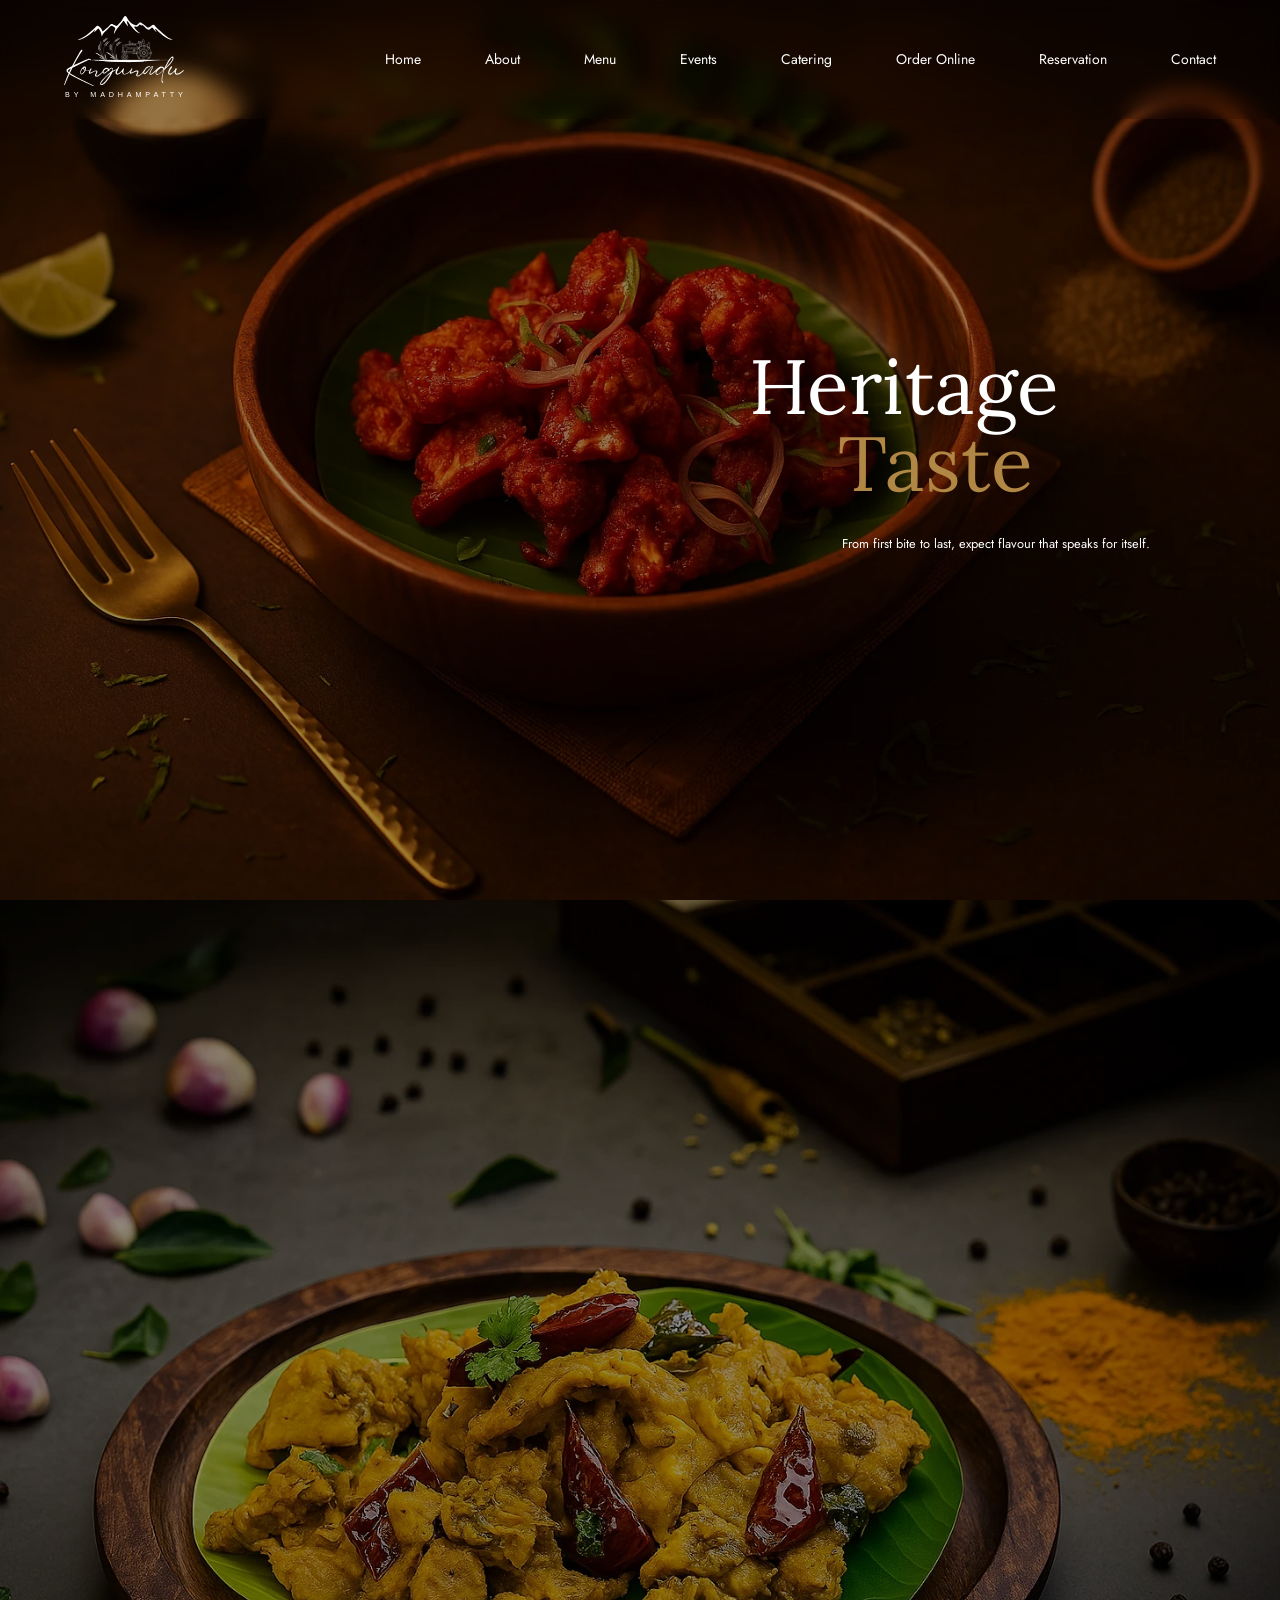
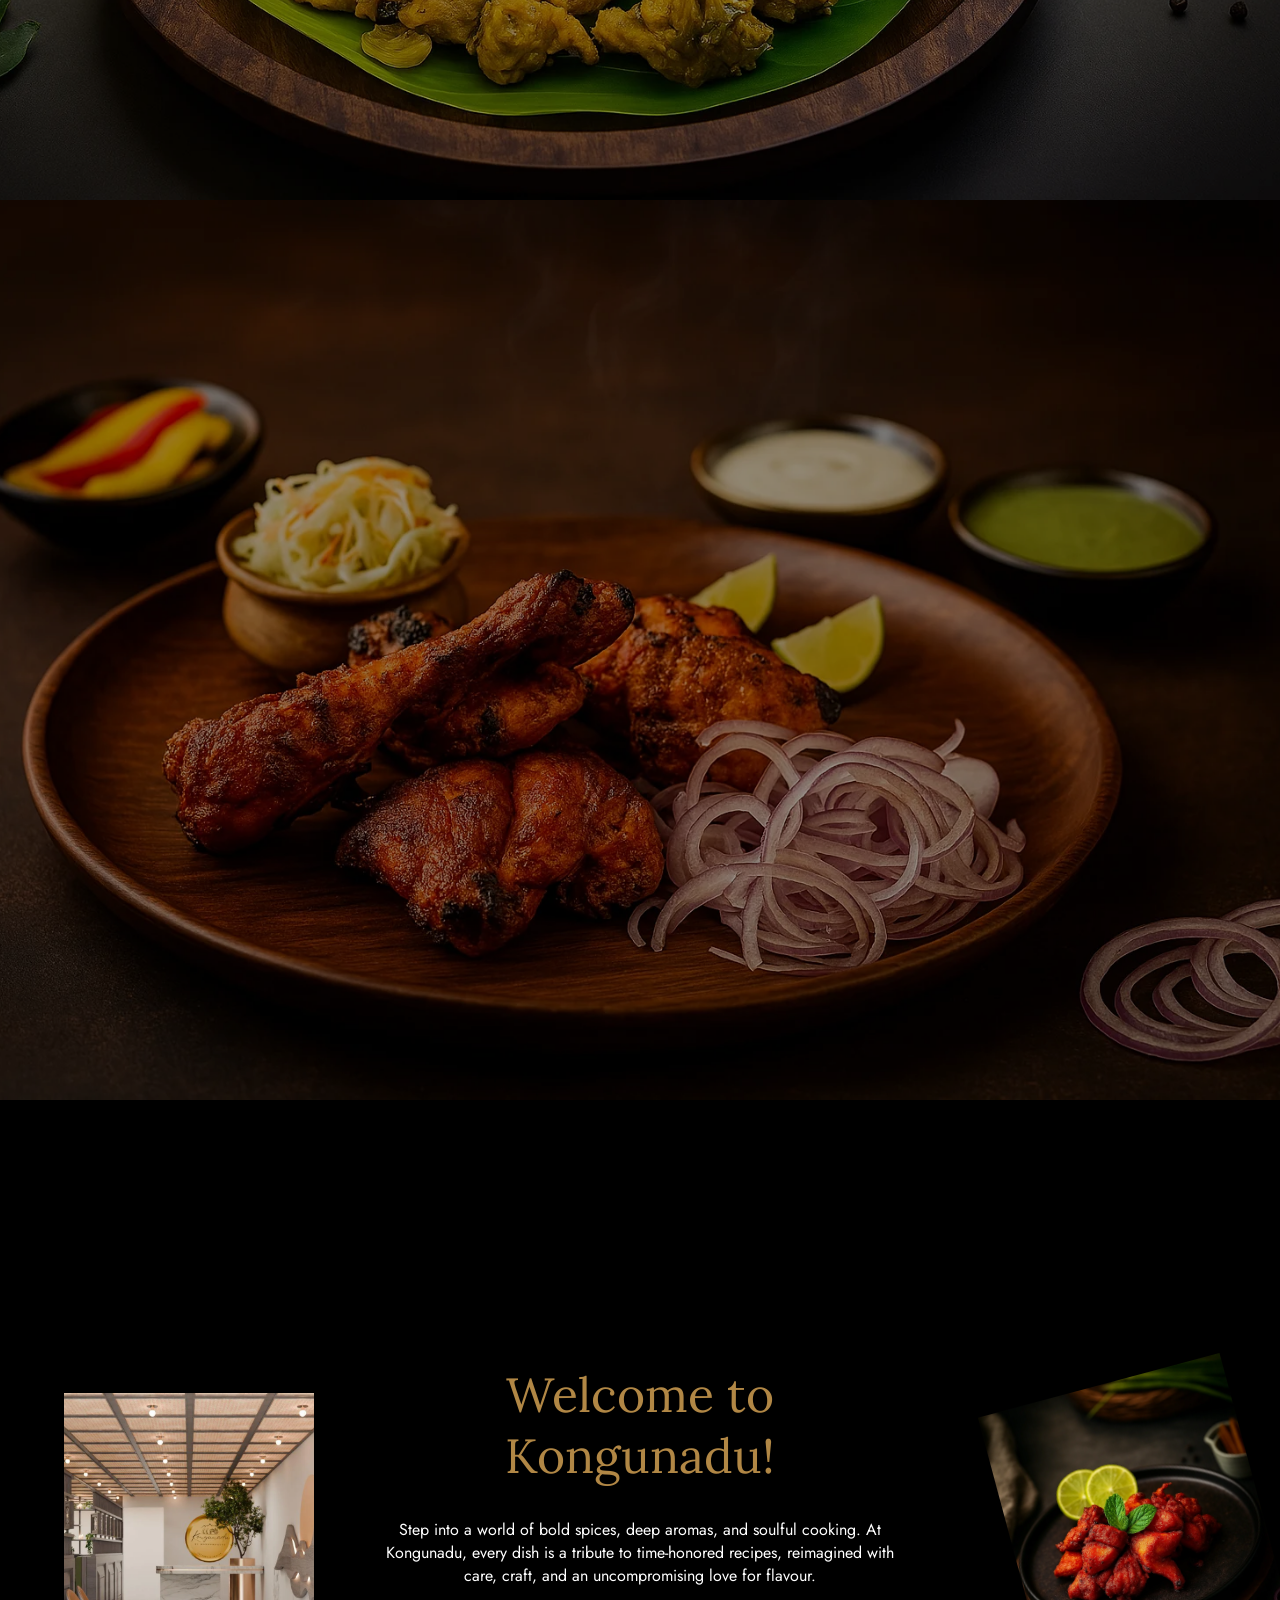
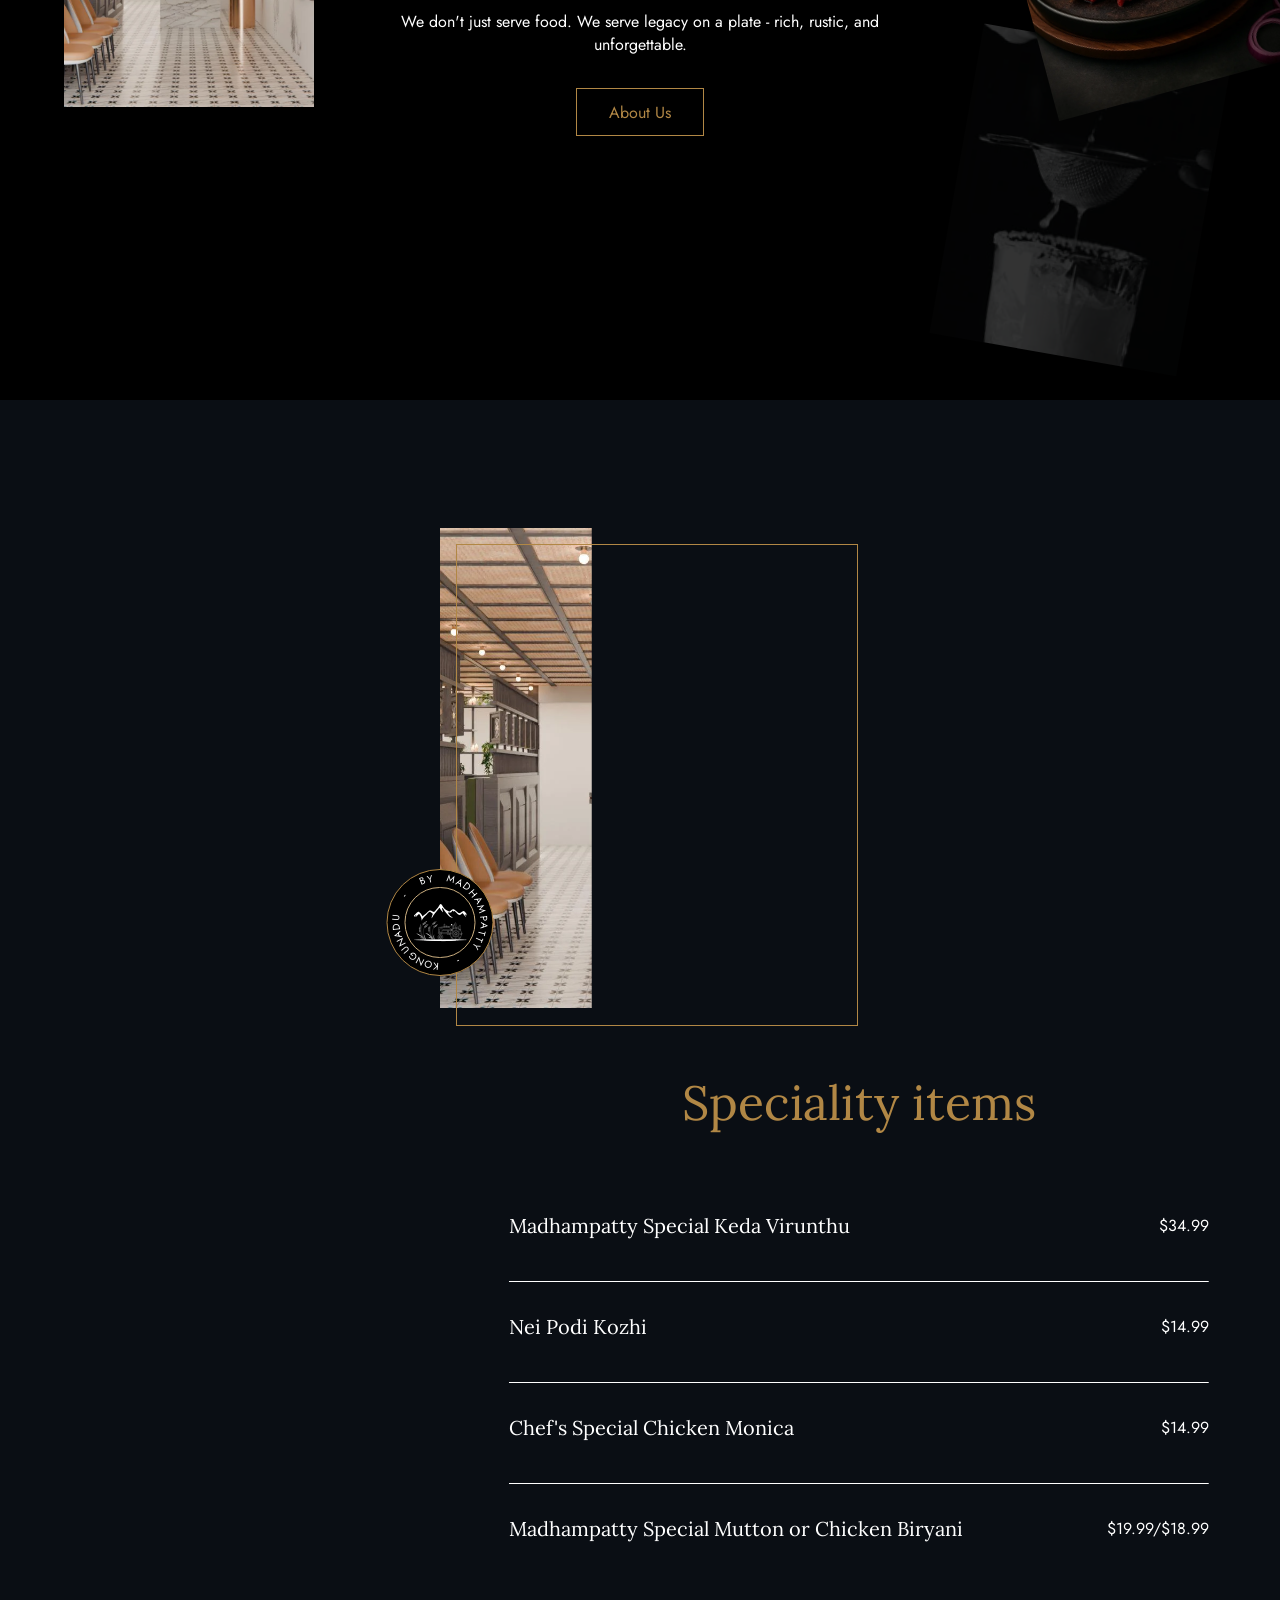
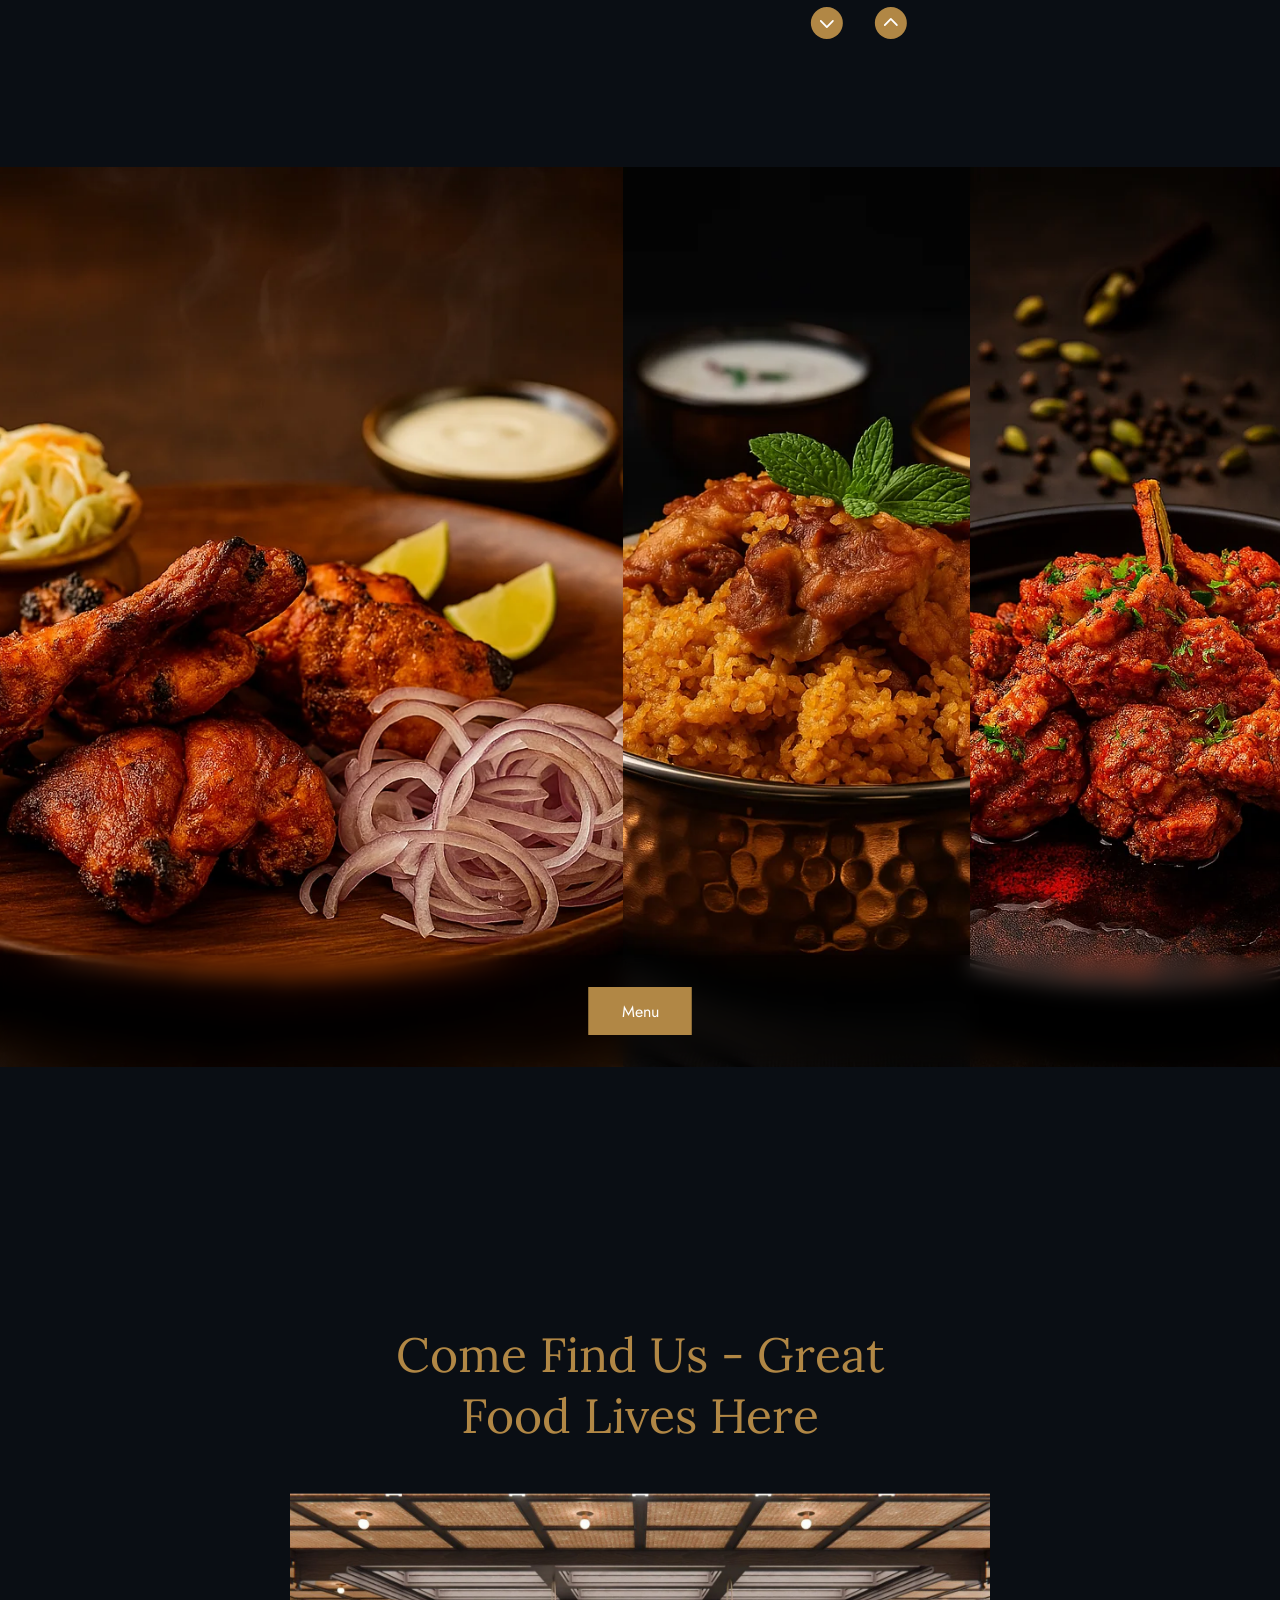
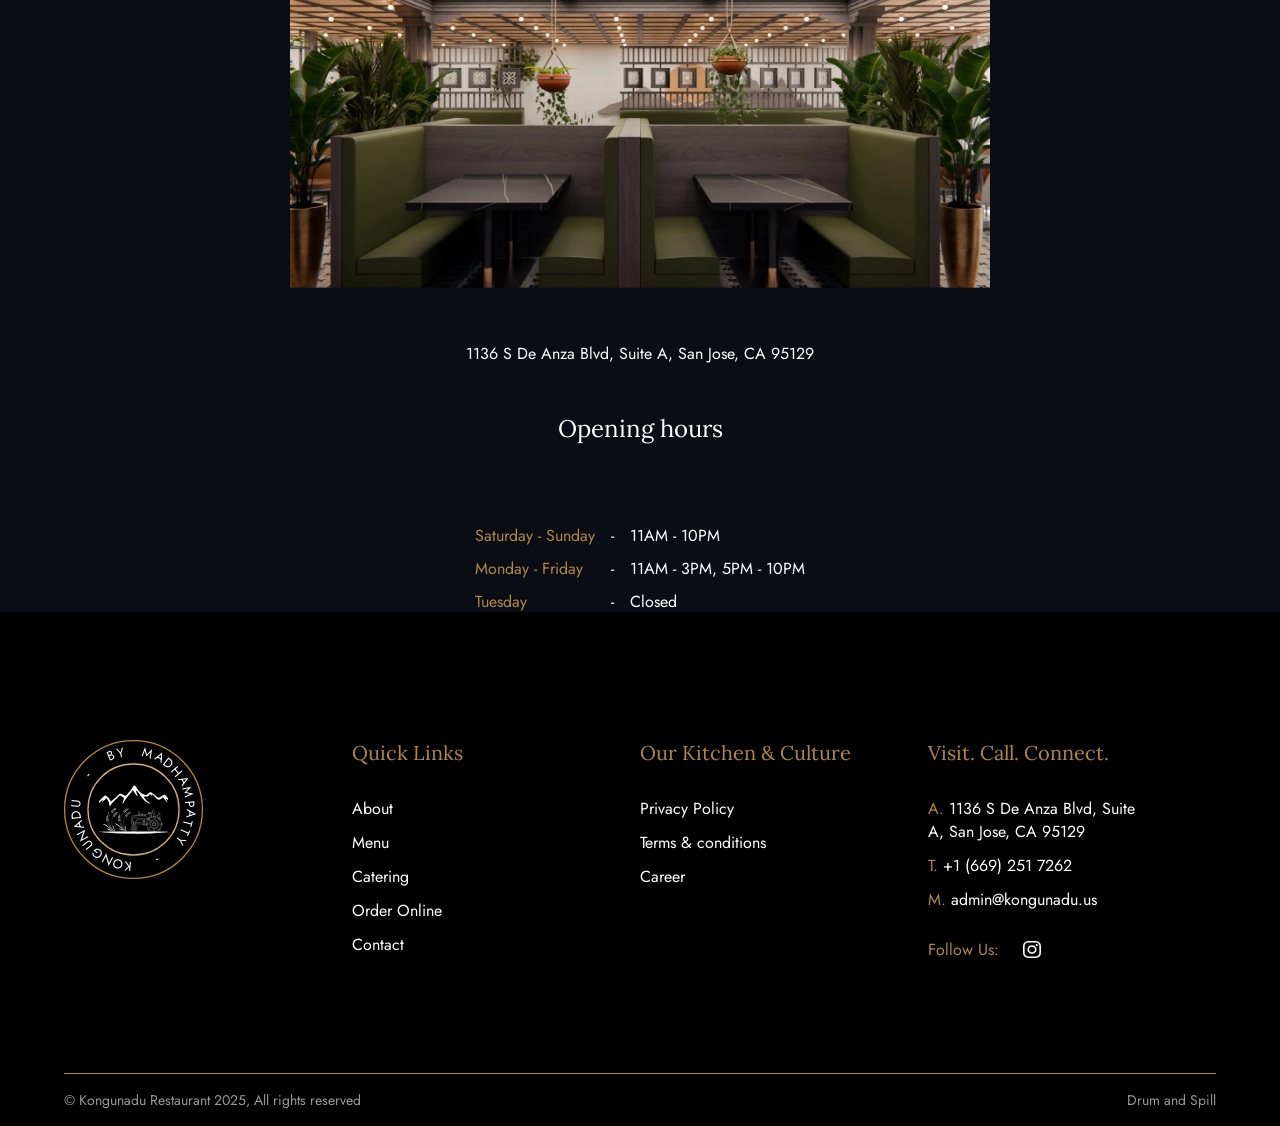
==== commit b361043d: "video remove index.html" ====
--- a/index.html
+++ b/index.html
@@ -255,7 +255,7 @@
                 </div>
             </div>
         </section>
-        <section class="home-video">
+<!--         <section class="home-video">
             <div class="custom-container">
                 <h2>Kongunadu</h2>
                 <div class="home-video-card">
@@ -271,7 +271,7 @@
                     </button>
                 </div>
             </div>
-        </section>
+        </section> -->
         <section class="home-gallery">
             <div class="home-gallery-img1"><img src="assets/images/new/13.webp" alt="pic_home_page" loading="lazy"></div>
             <div class="home-gallery-img2"><img src="assets/images/new/3.webp" alt="pic_home_page" loading="lazy"></div>
@@ -436,4 +436,4 @@
     <script src="assets/js/app.js"></script>
     <script src="assets/js/home.js"></script>
 </body>
-</html>+</html>
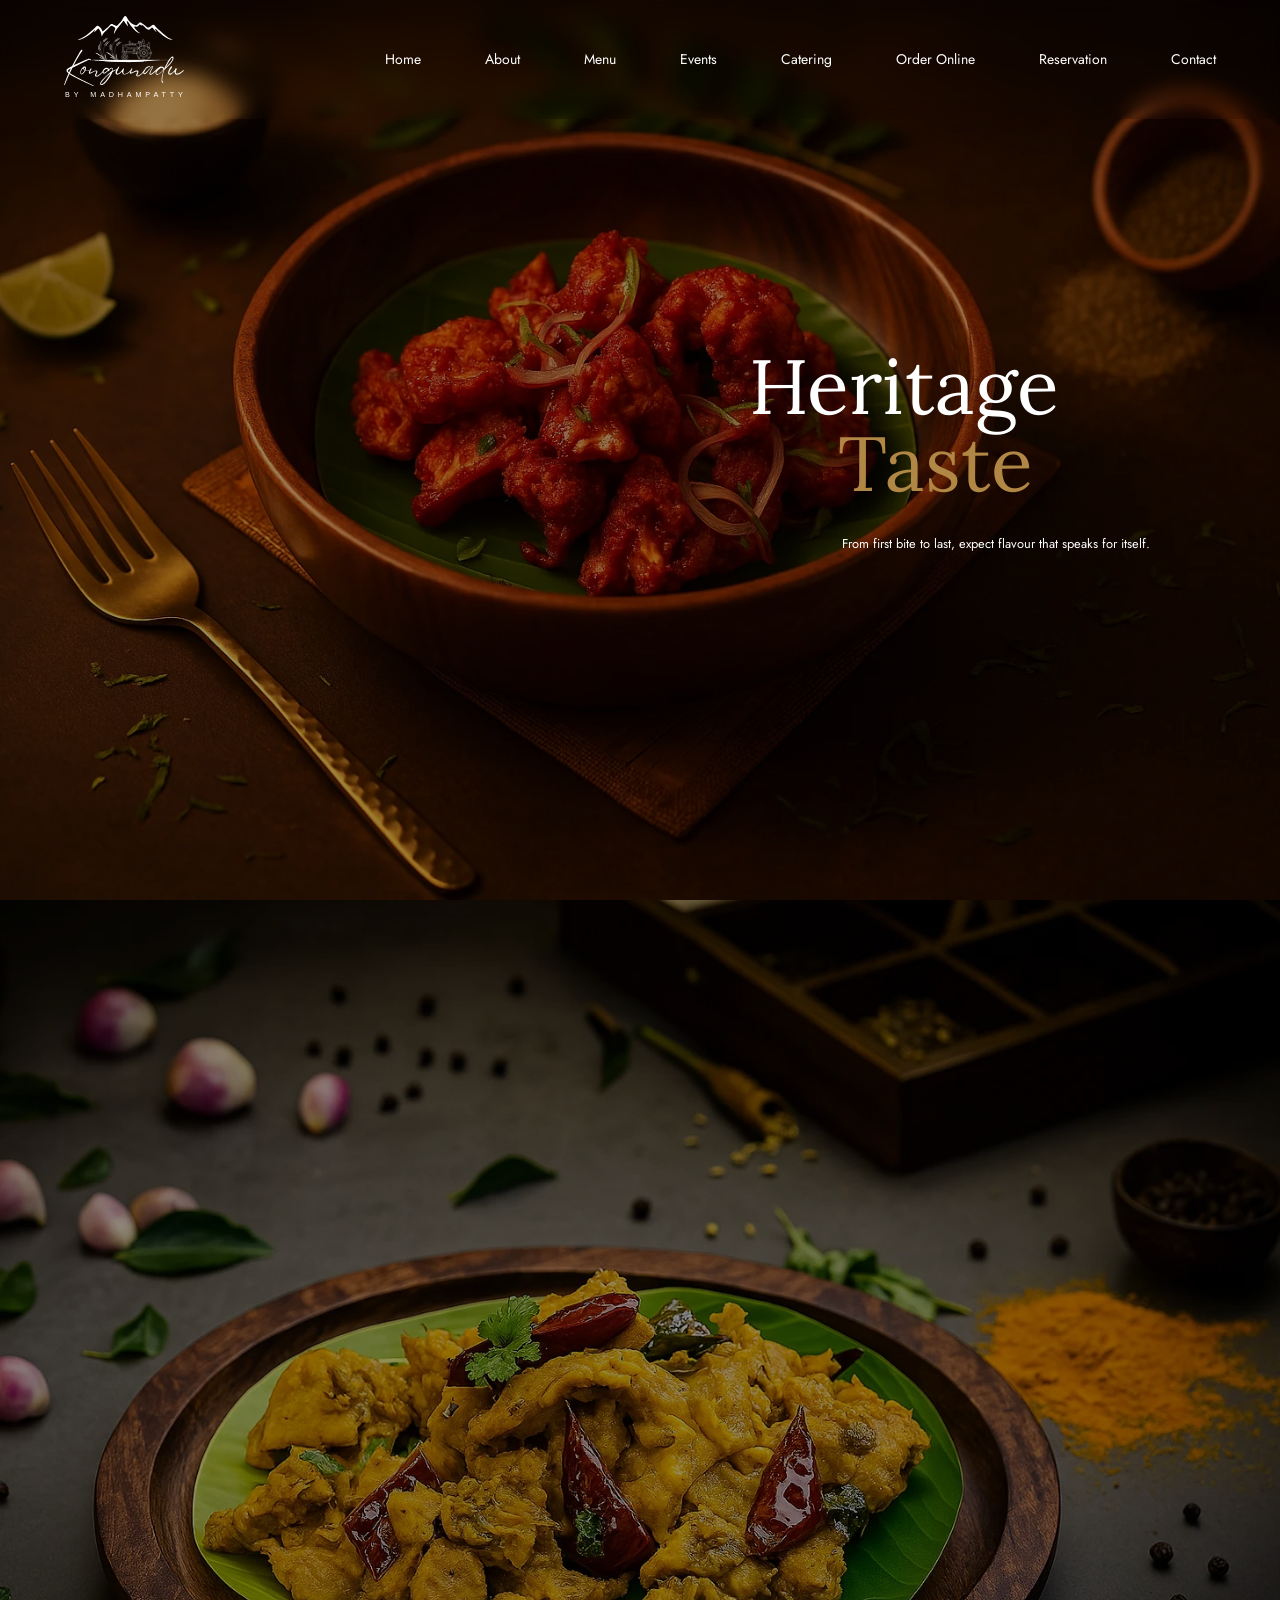
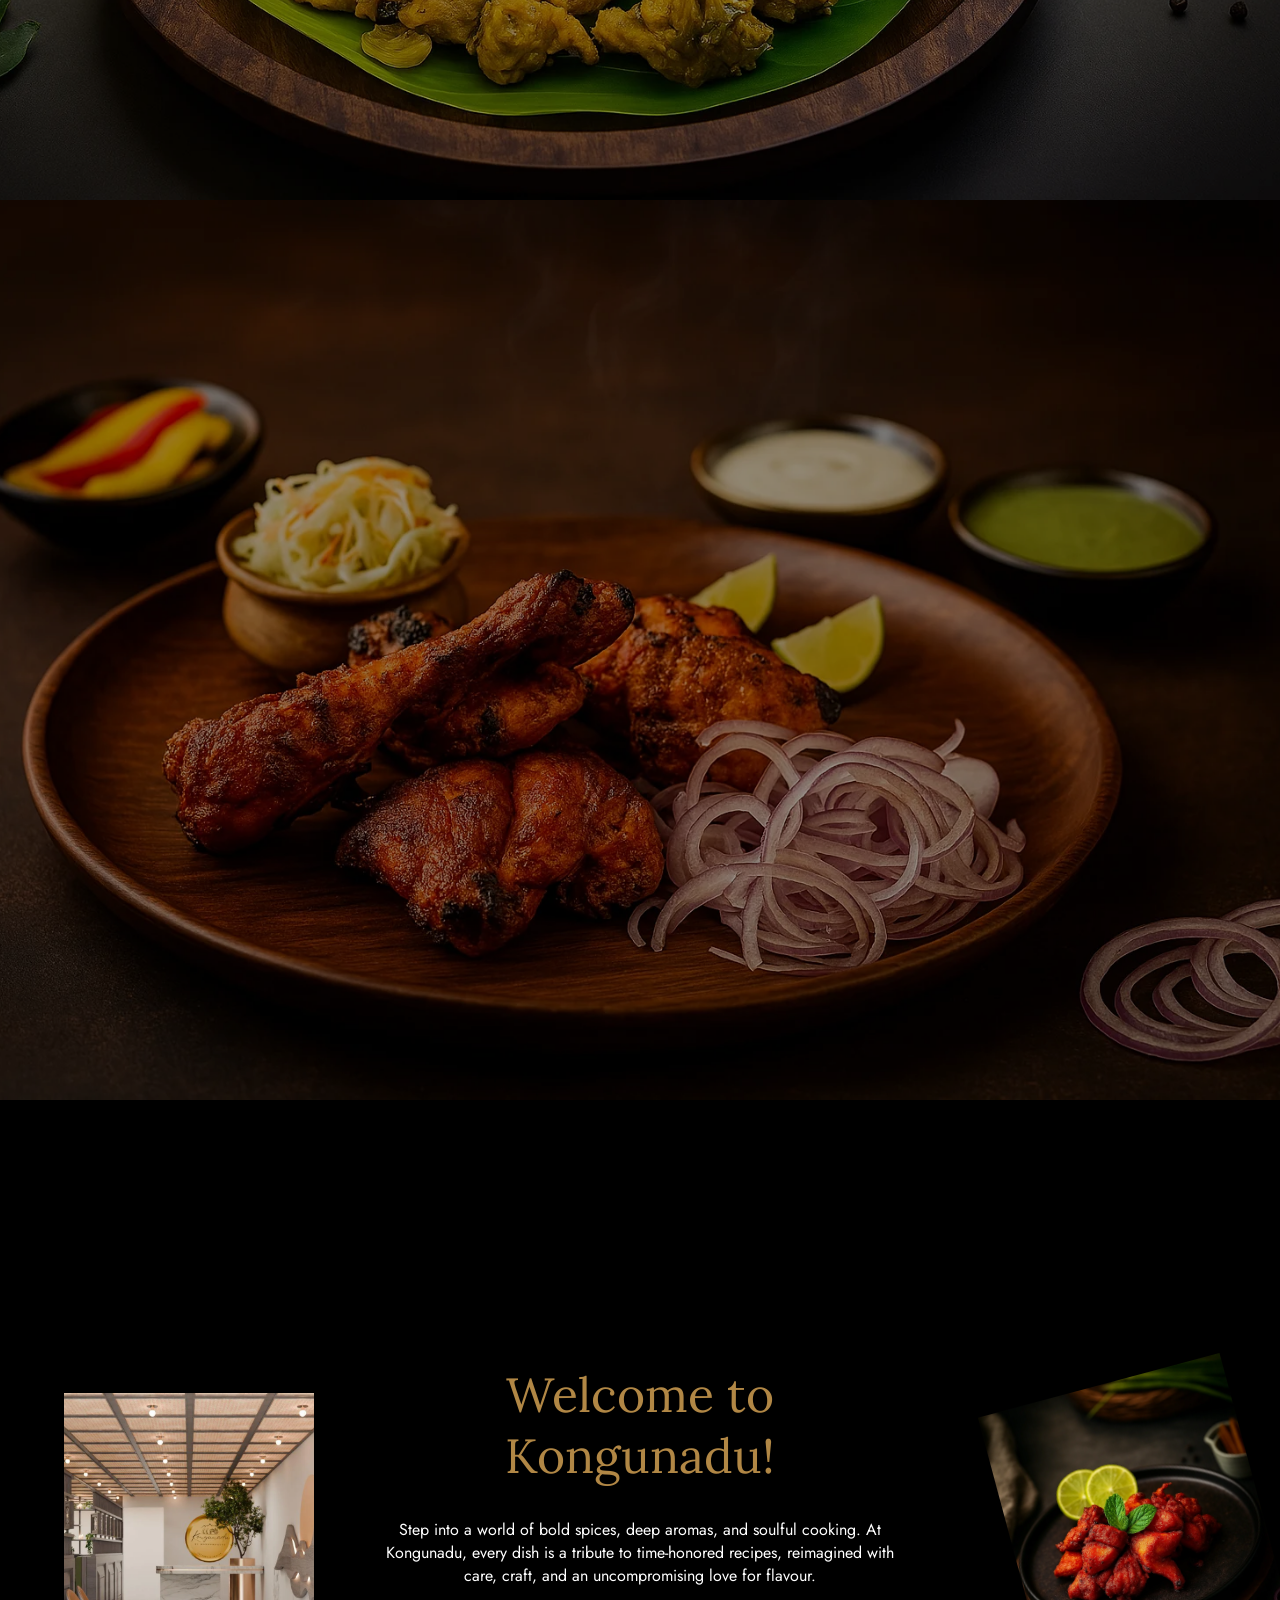
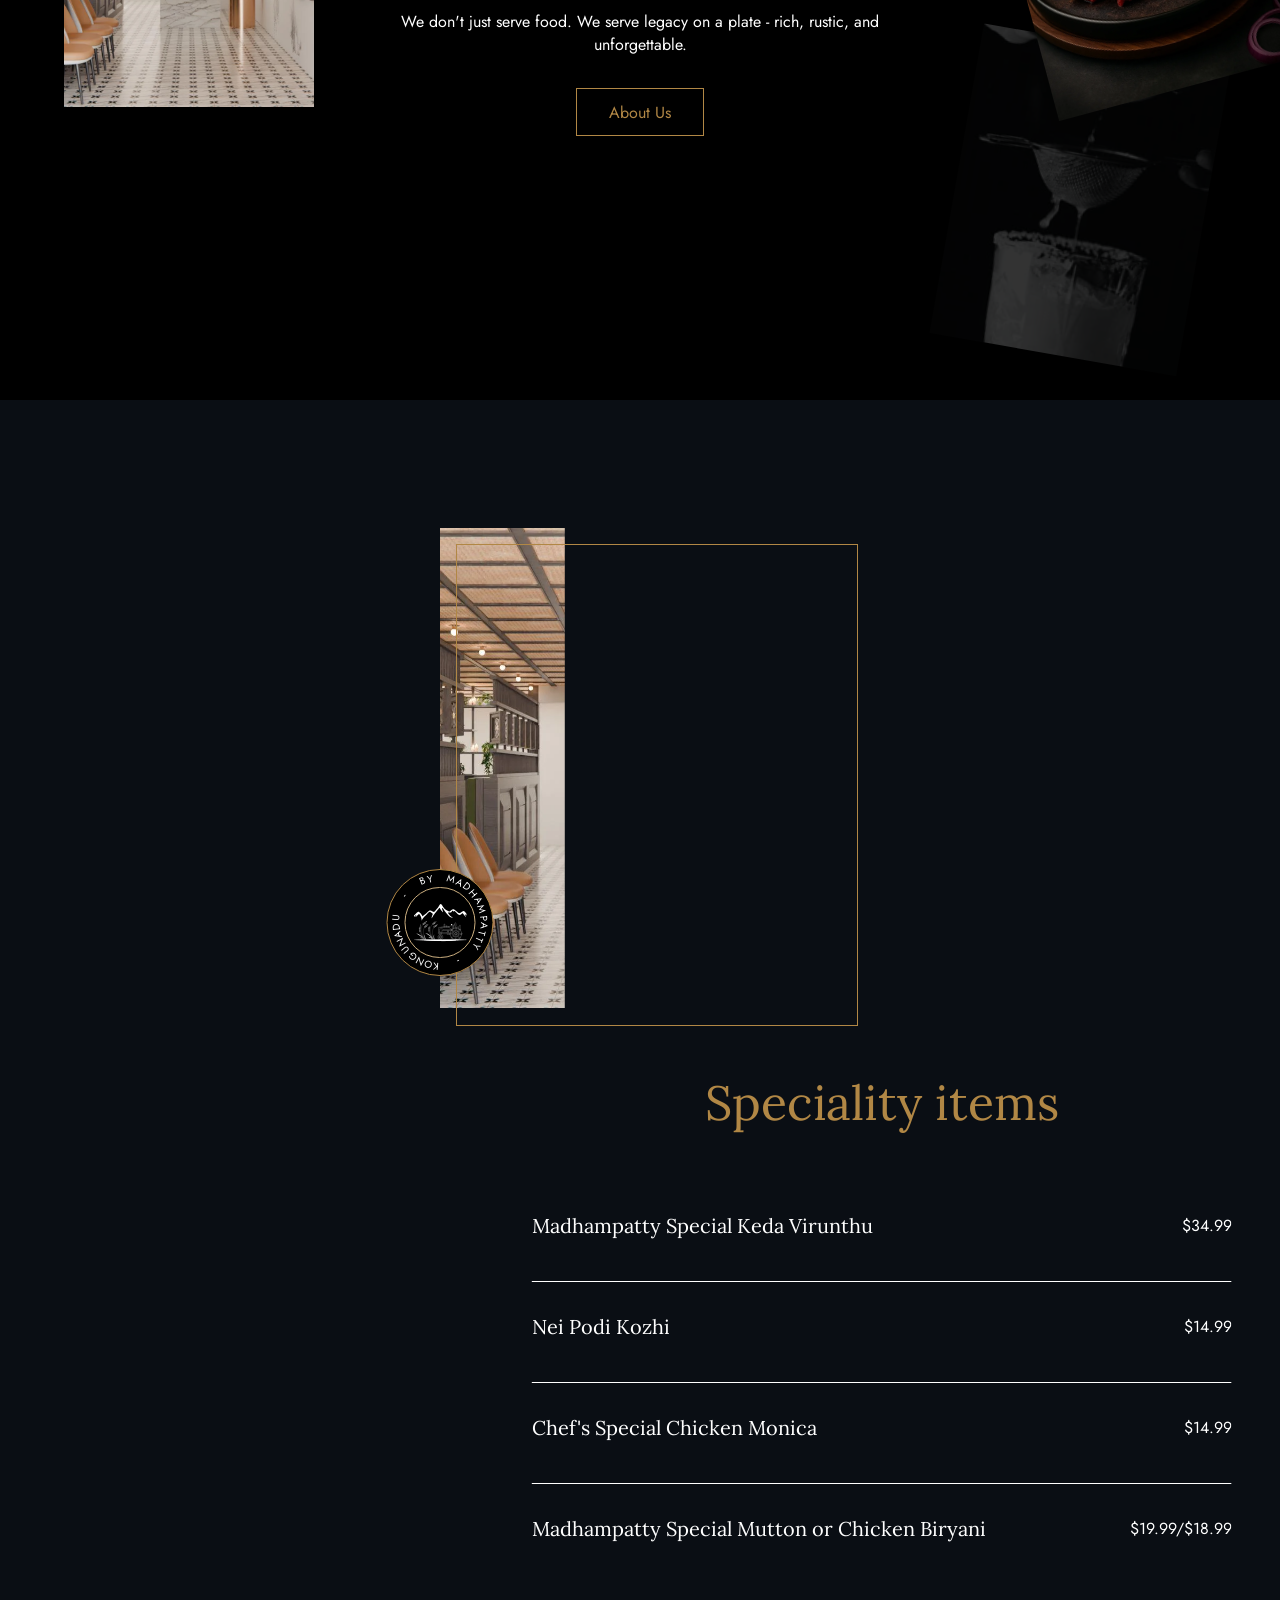
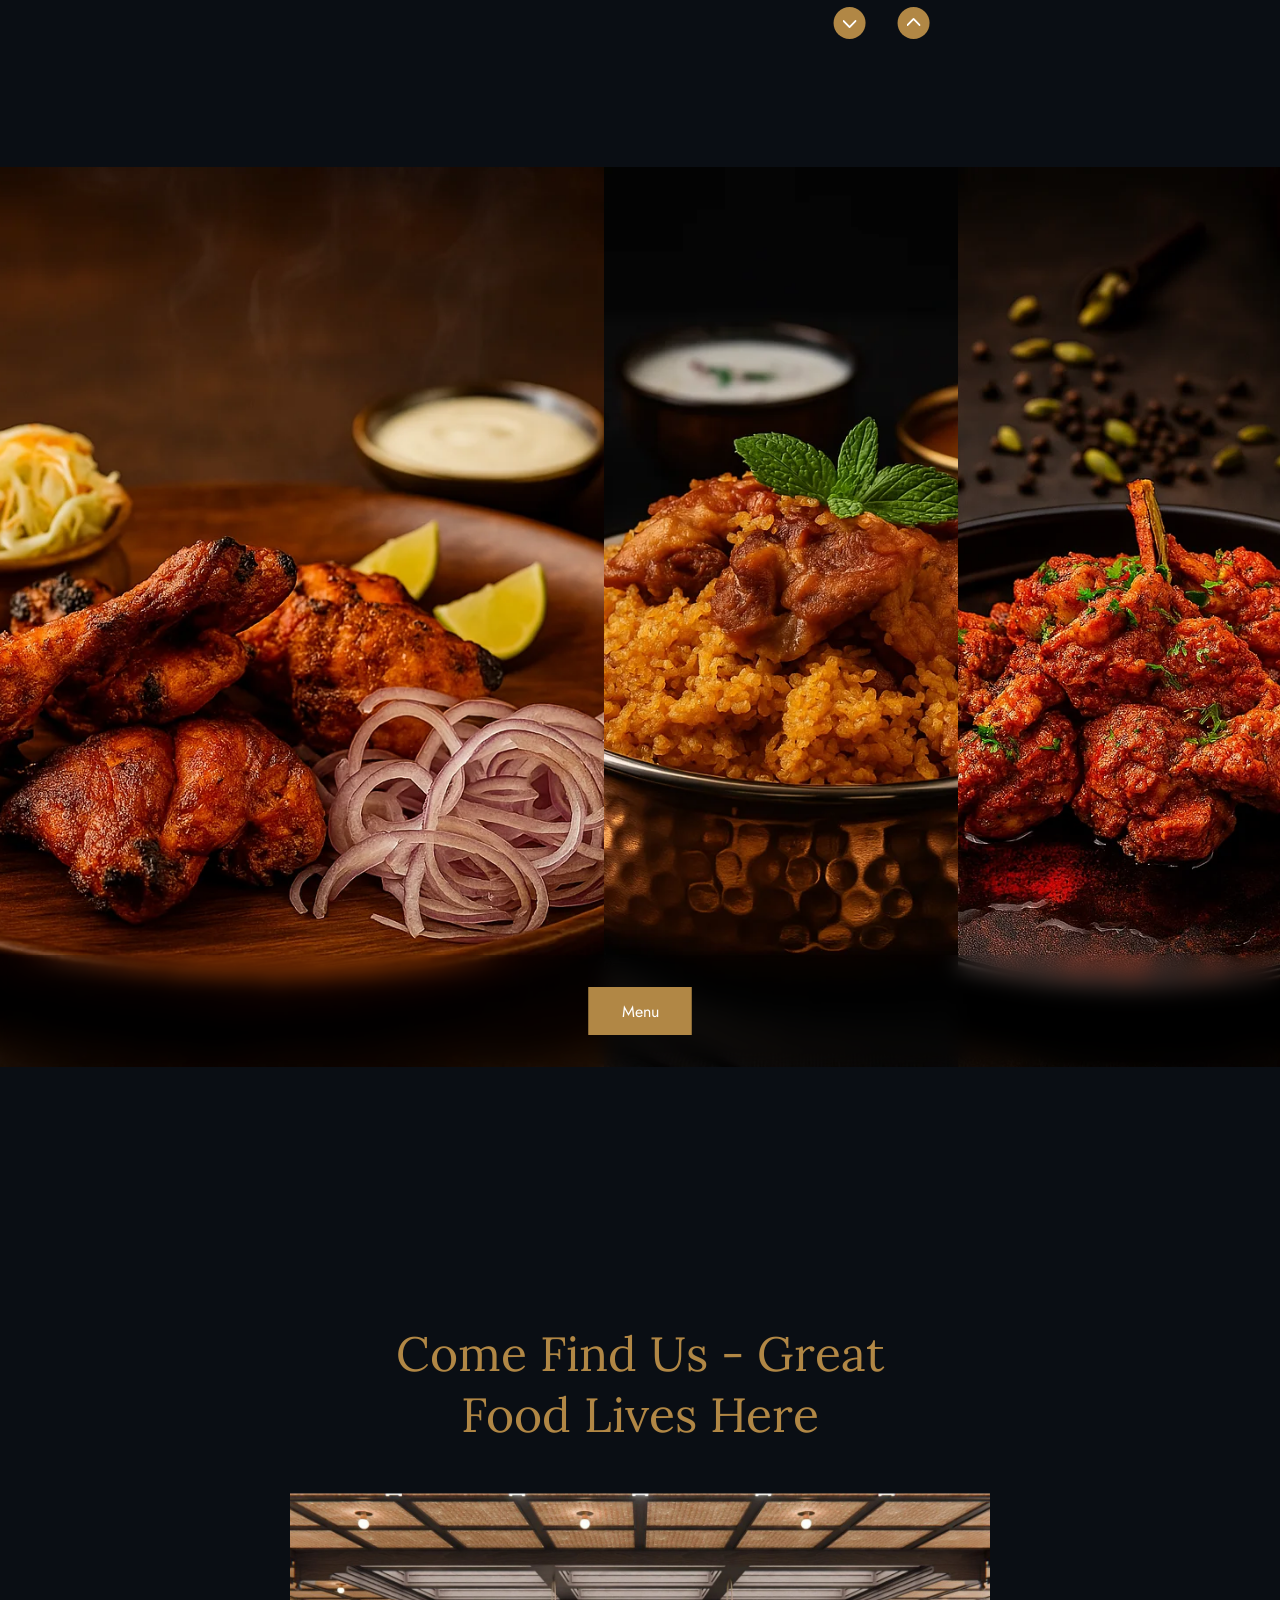
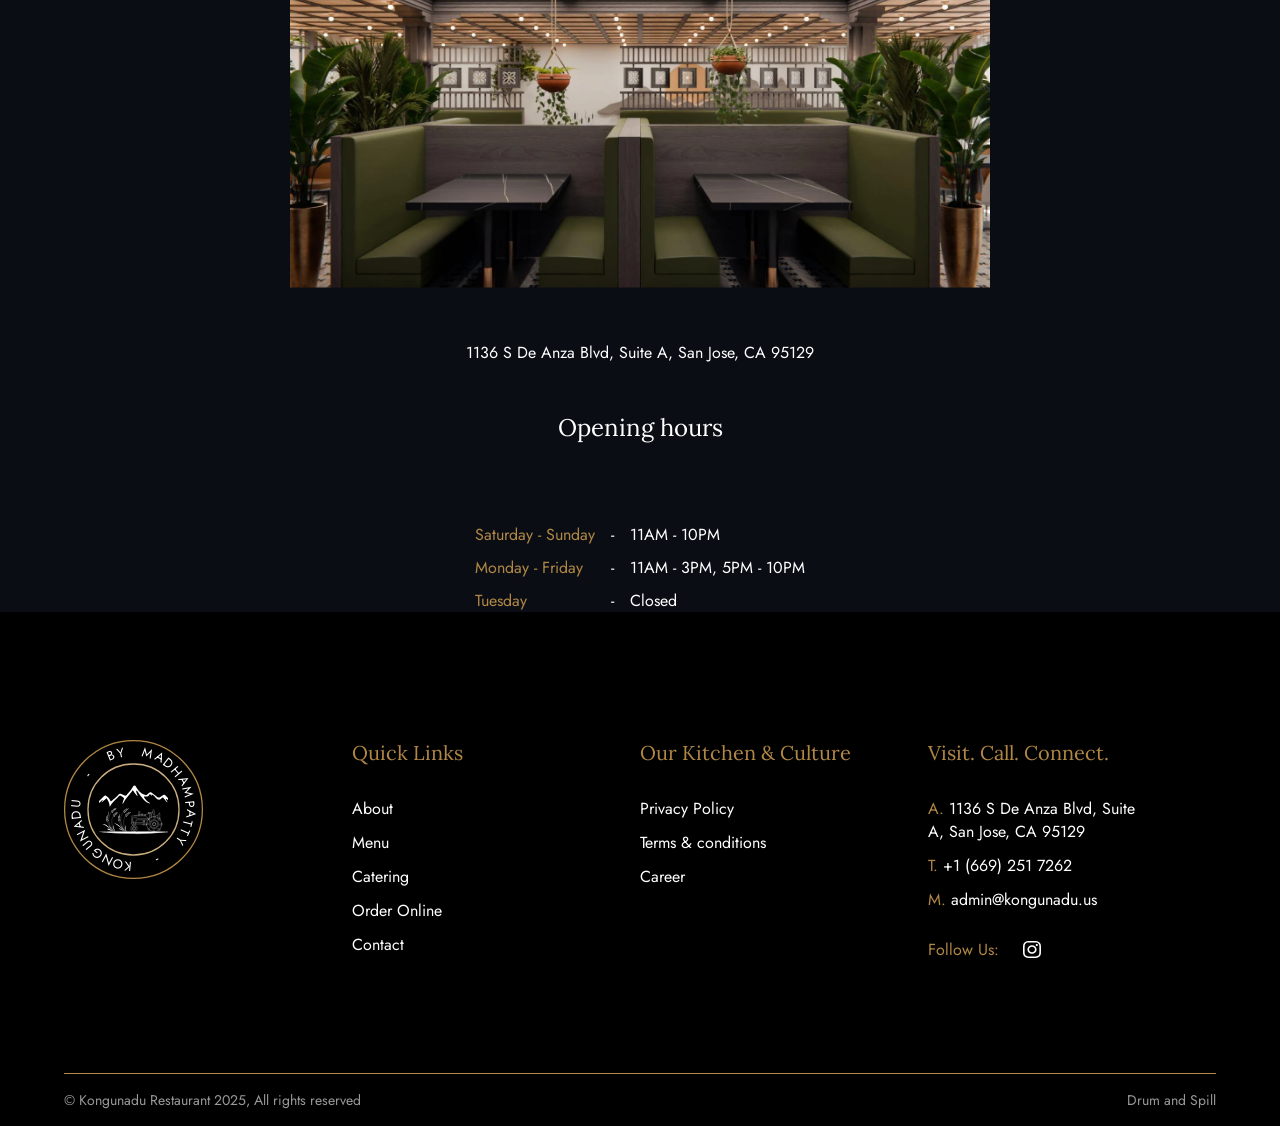
==== commit a3a973ba: "home page preloader index.html" ====
--- a/index.html
+++ b/index.html
@@ -317,9 +317,9 @@
         </section>
     </main>
 
-    <div class="preloader">
+<!-- <div class="preloader">
         <img src="assets/images/logo/logo.svg" alt="pic_home_page" loading="lazy">
-    </div>
+    </div> -->
     
     <div class="popup">
         <div class="popup-content">
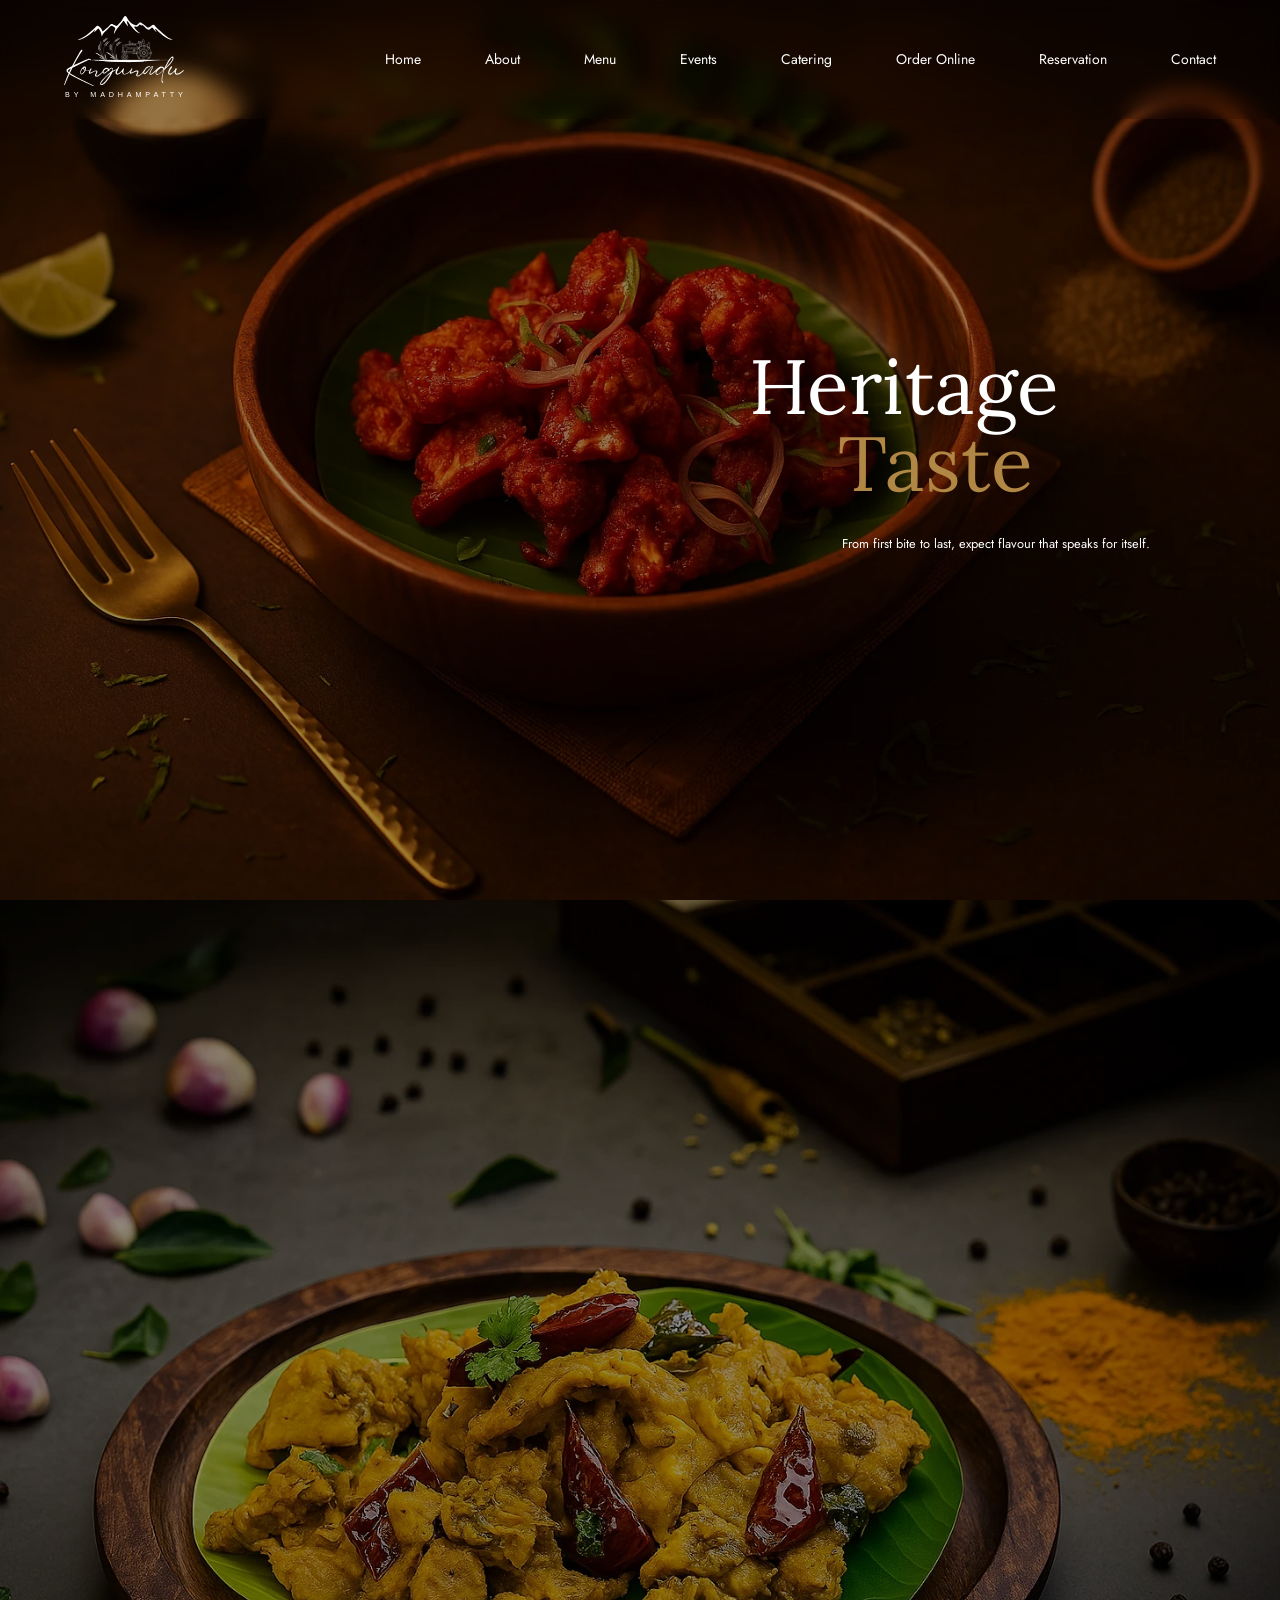
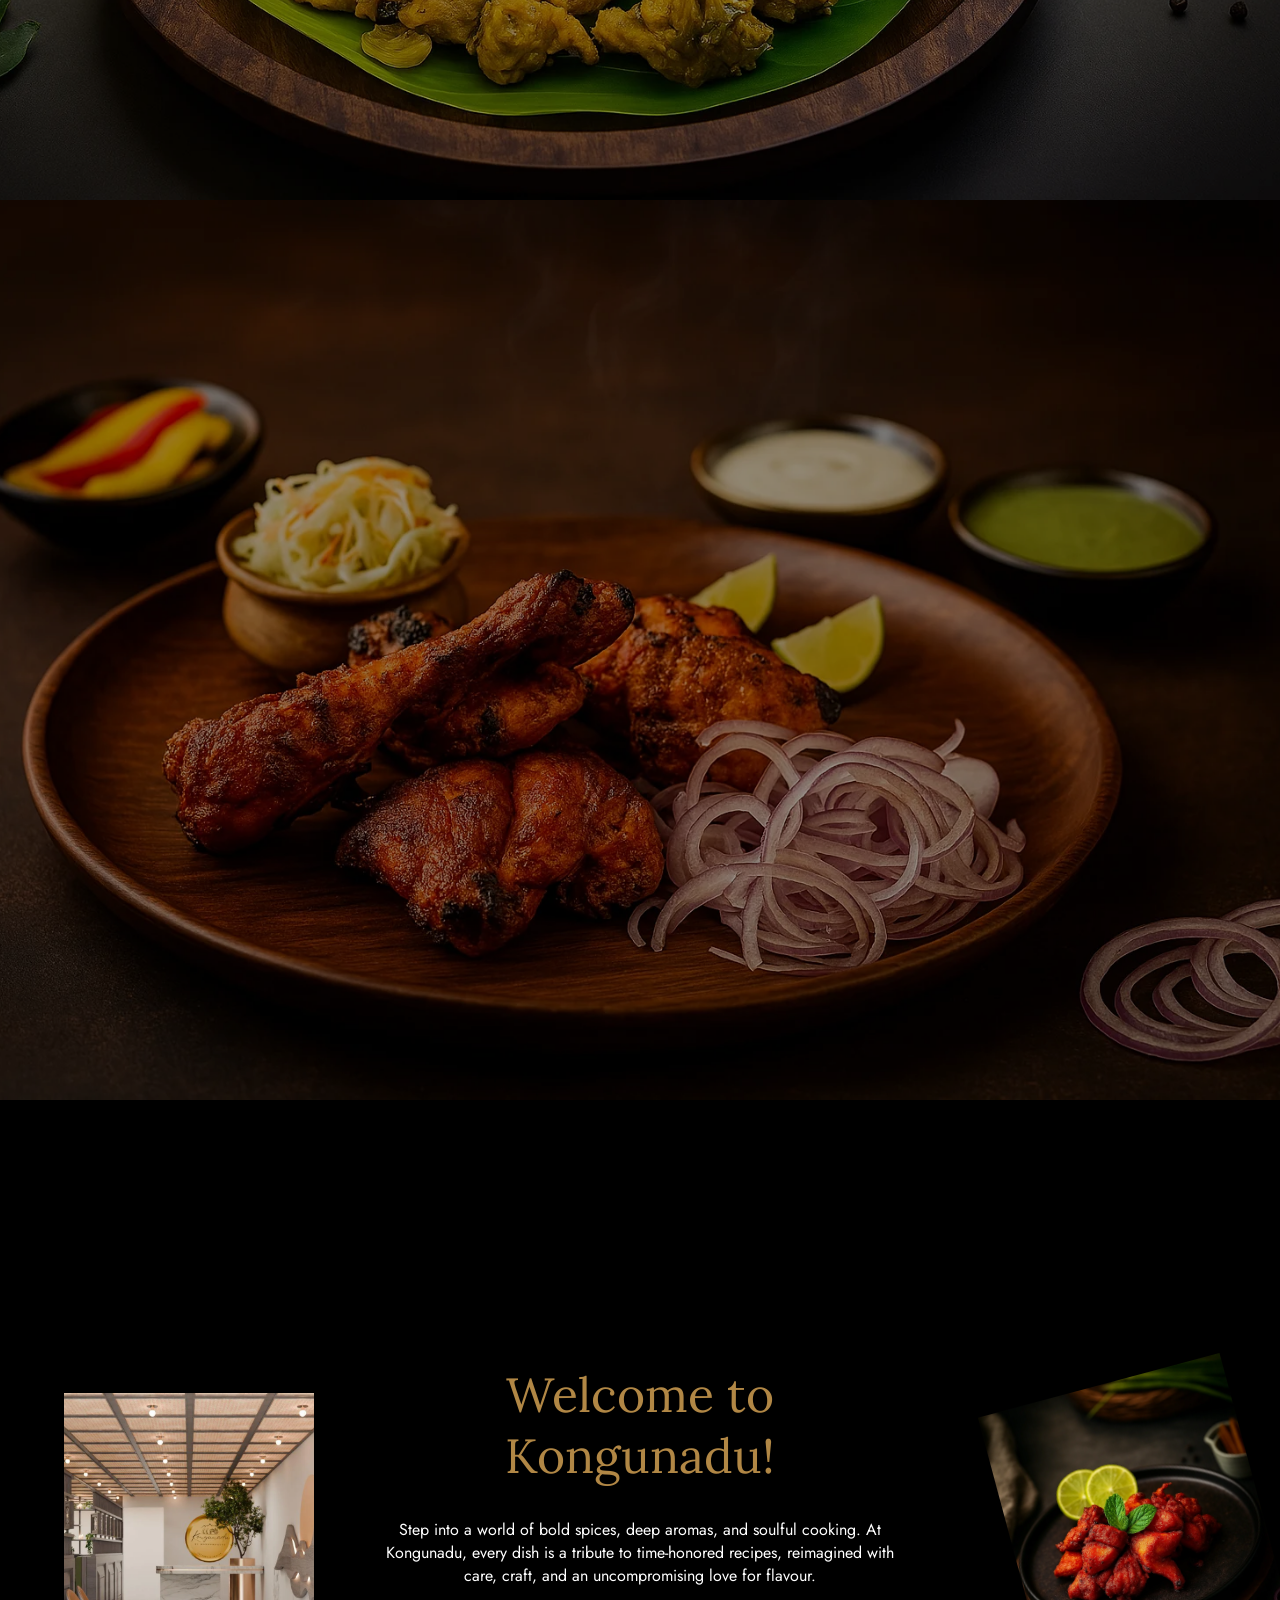
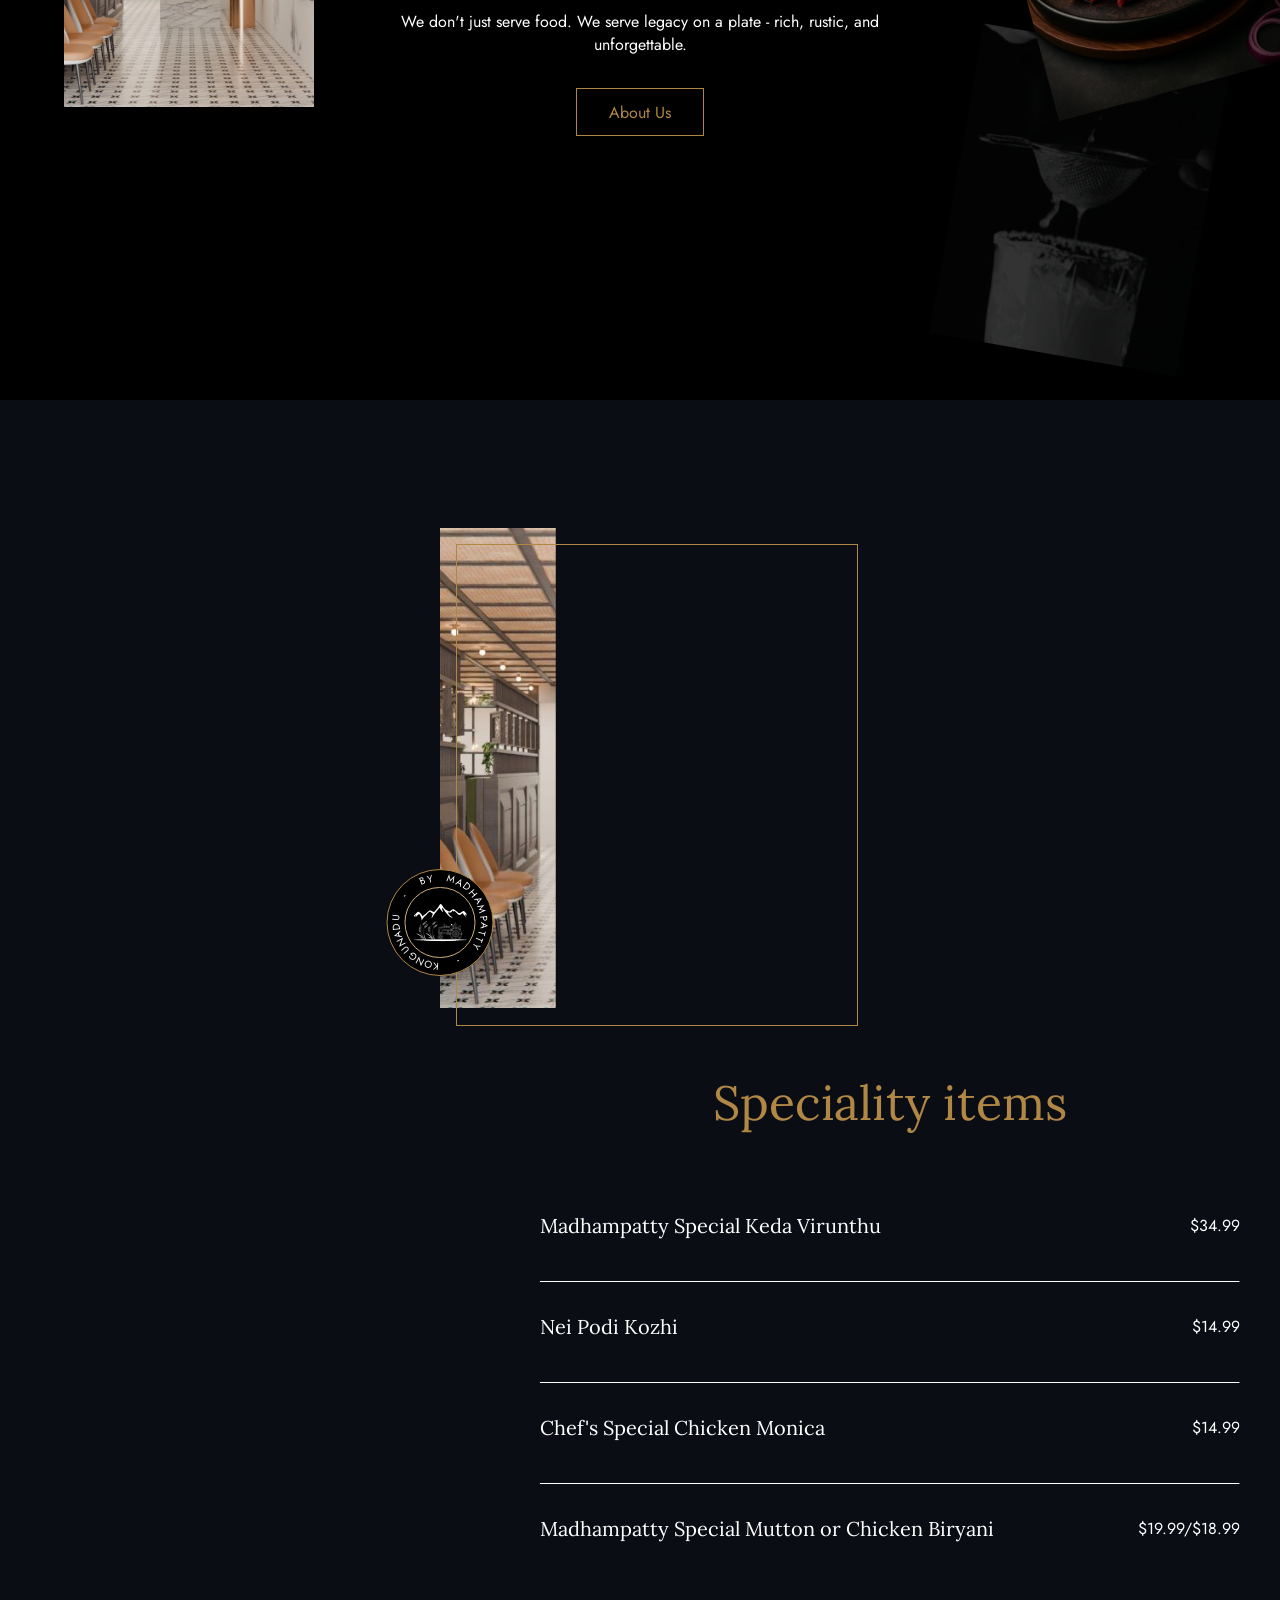
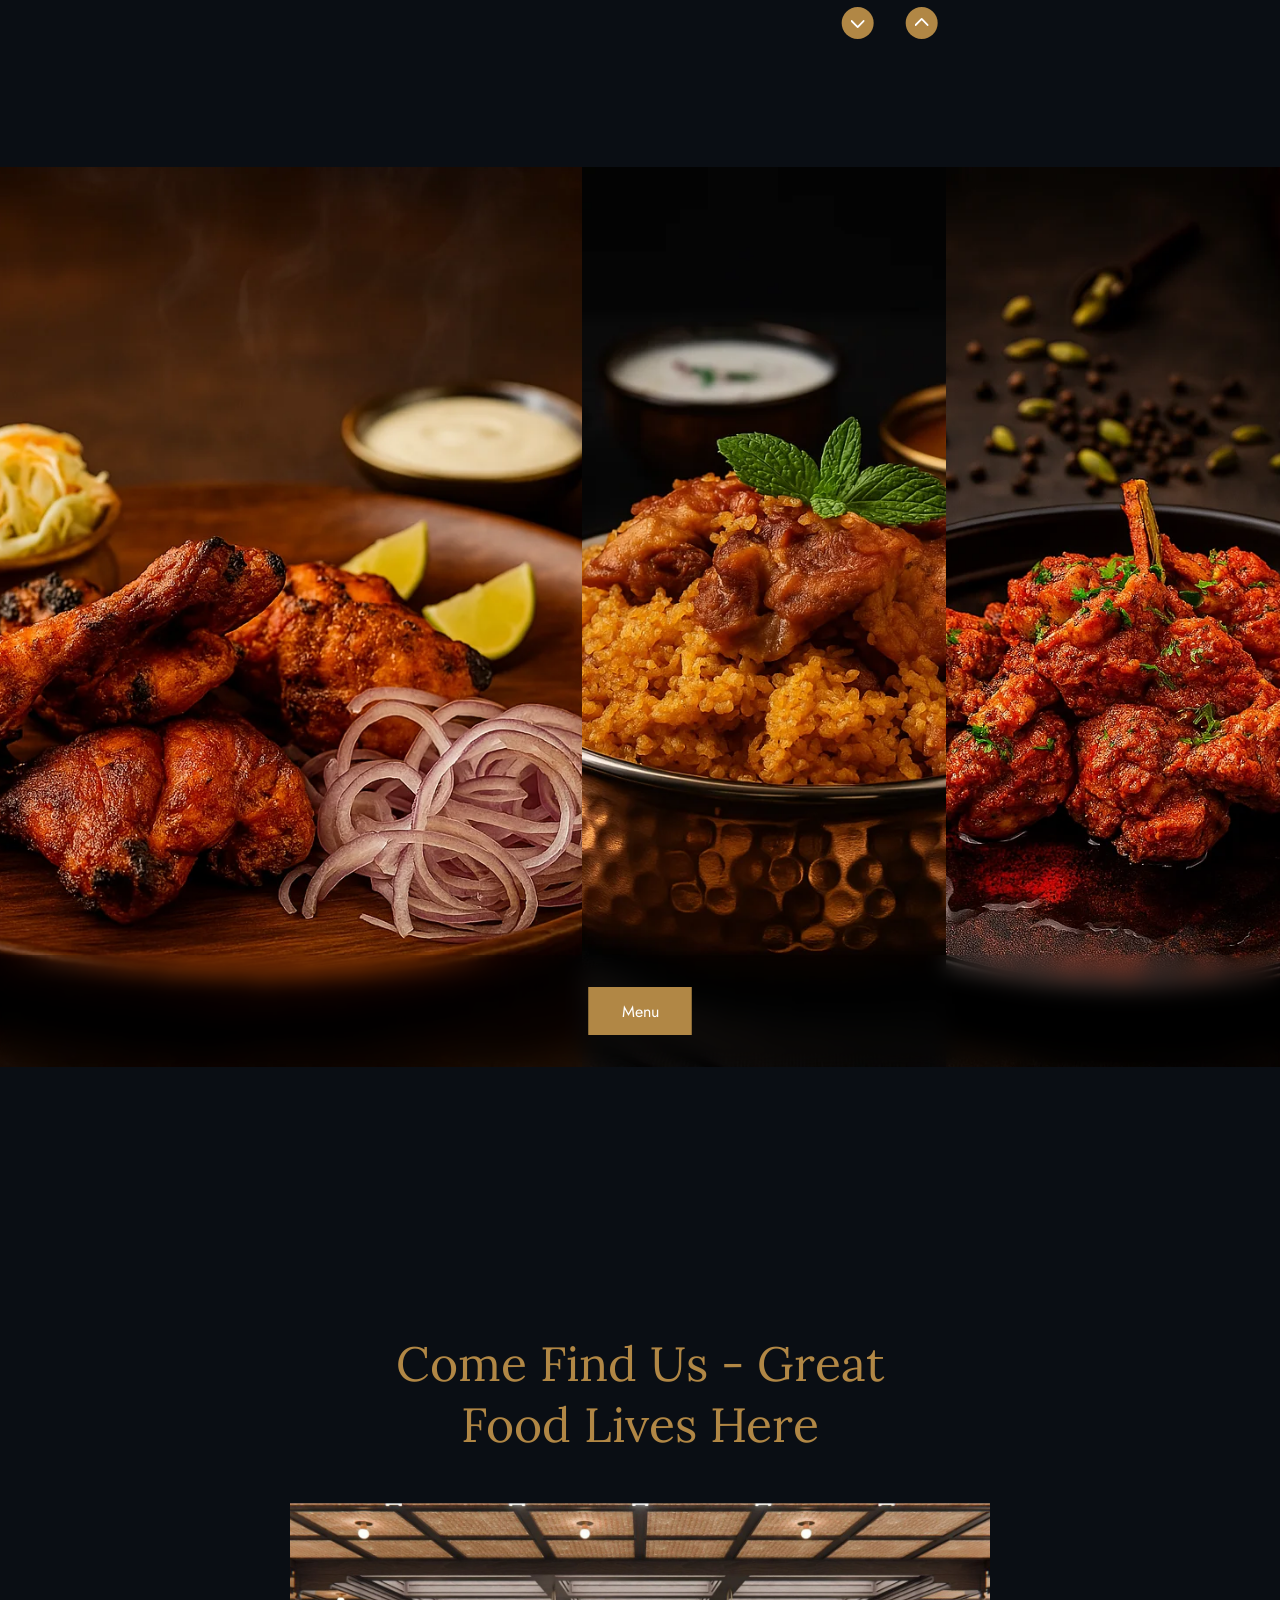
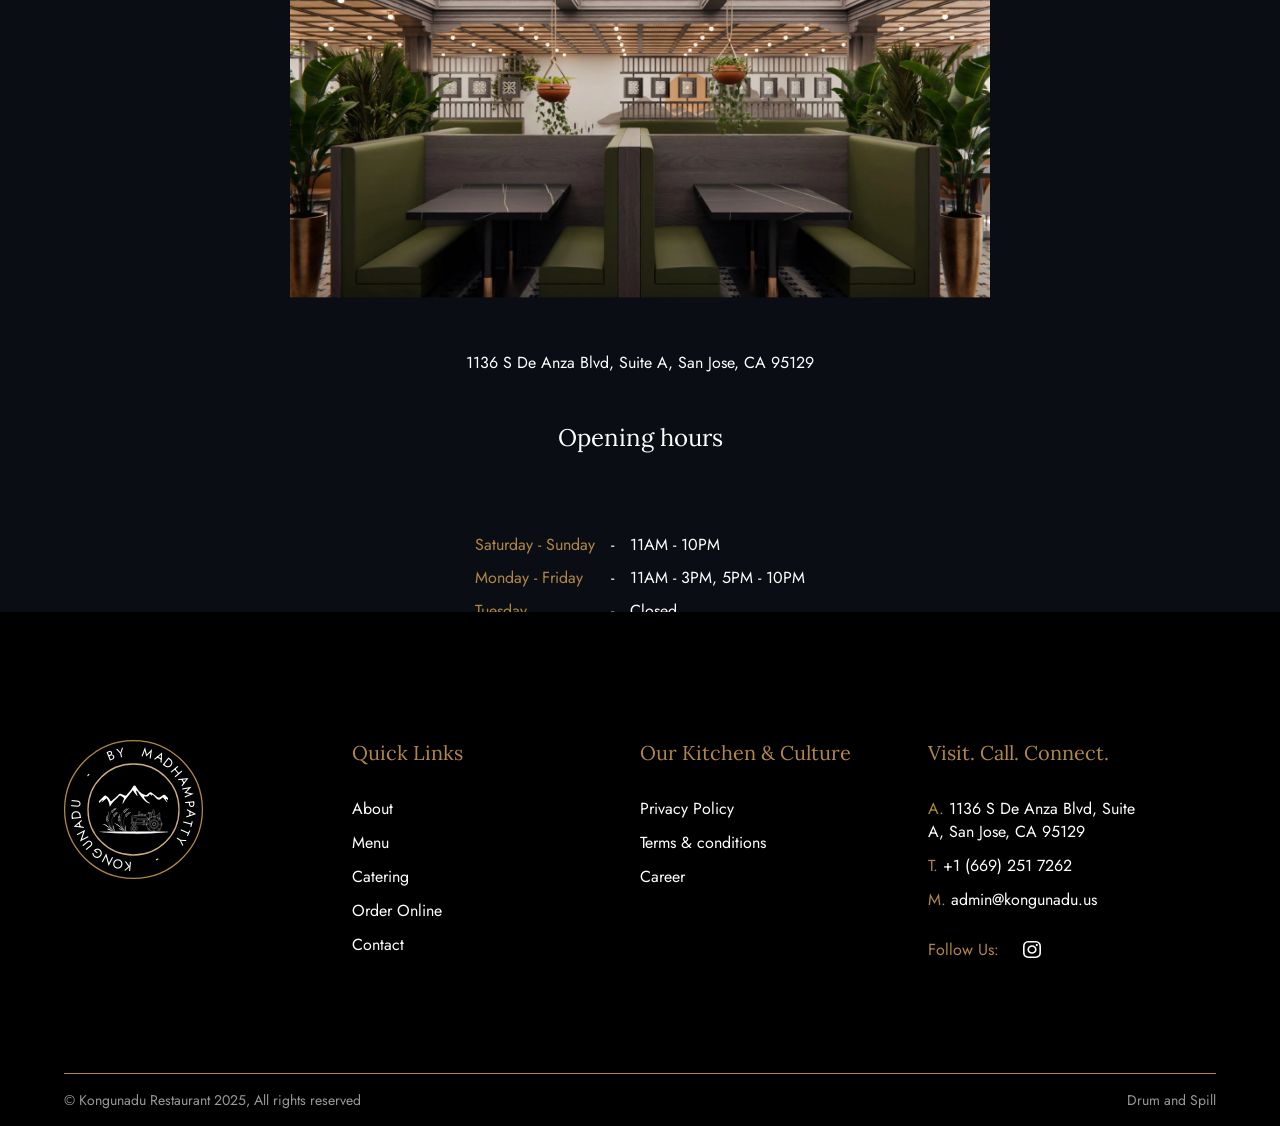
==== commit ebe0ba3d: "19 - new.jpg updated in mobile view.html" ====
--- a/index.html
+++ b/index.html
@@ -92,7 +92,7 @@
             <div class="custom-container">
                 <div class="home-menu-lft image-view">
                     <div class="home-menu-lft-img">
-                        <img src="assets/images/new/19.webp" alt="pic_home_page" loading="lazy">
+                        <img src="assets/images/new/19 - new.jpg" alt="pic_home_page" loading="lazy">
                     </div>
                     <div class="home-menu-seal">
                         <div class="home-menu-logo">
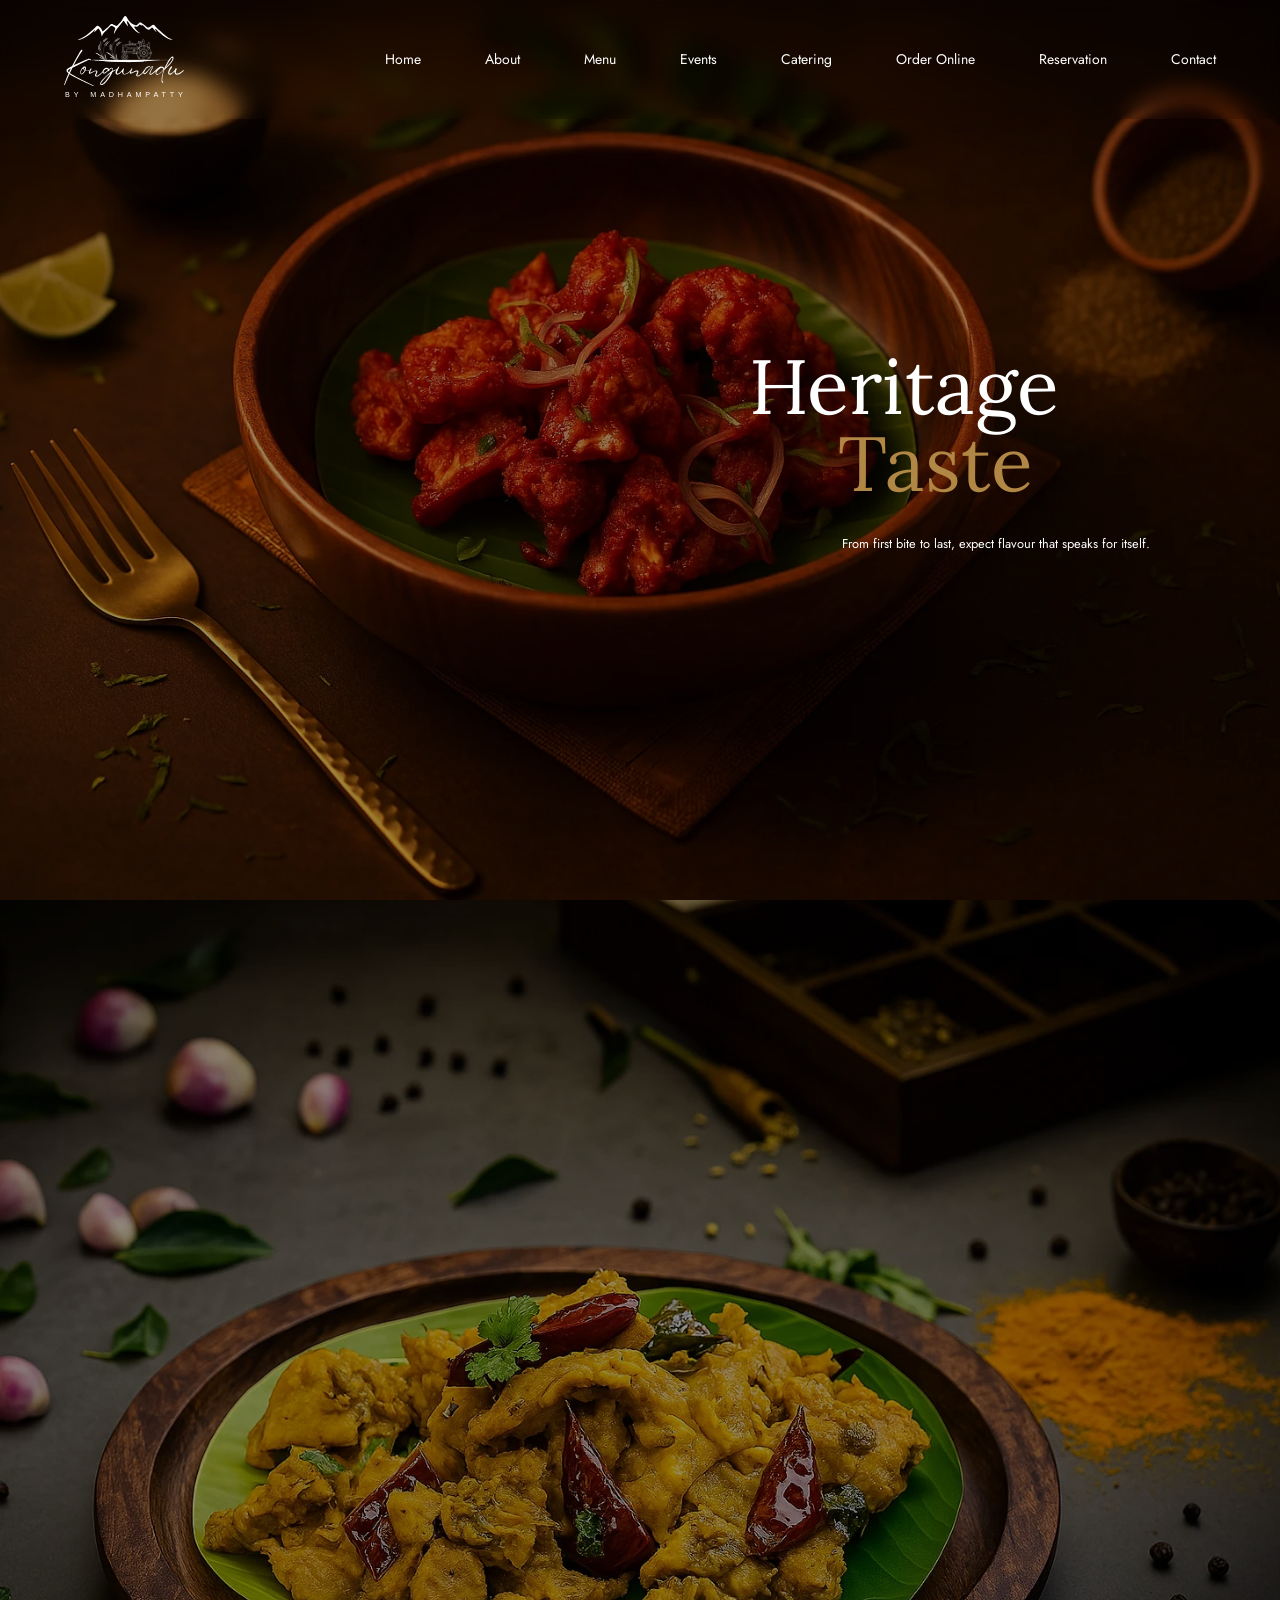
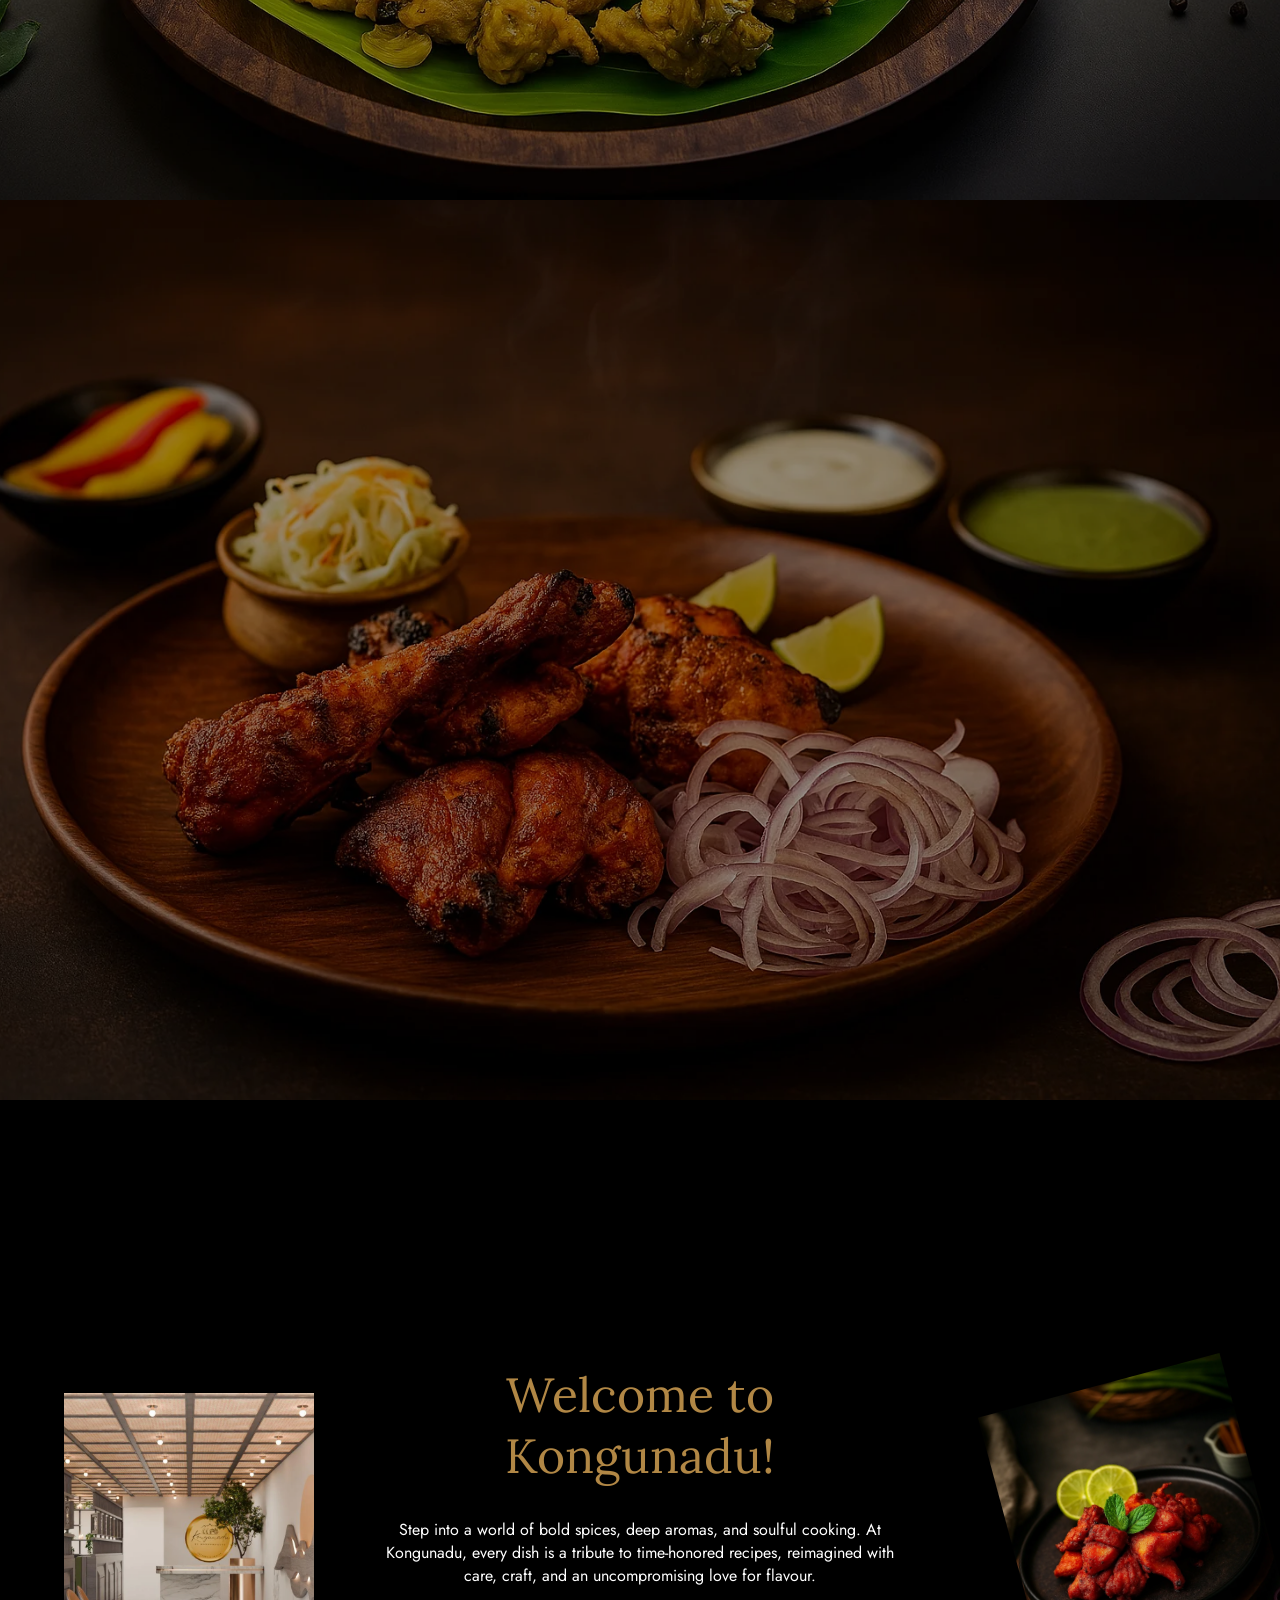
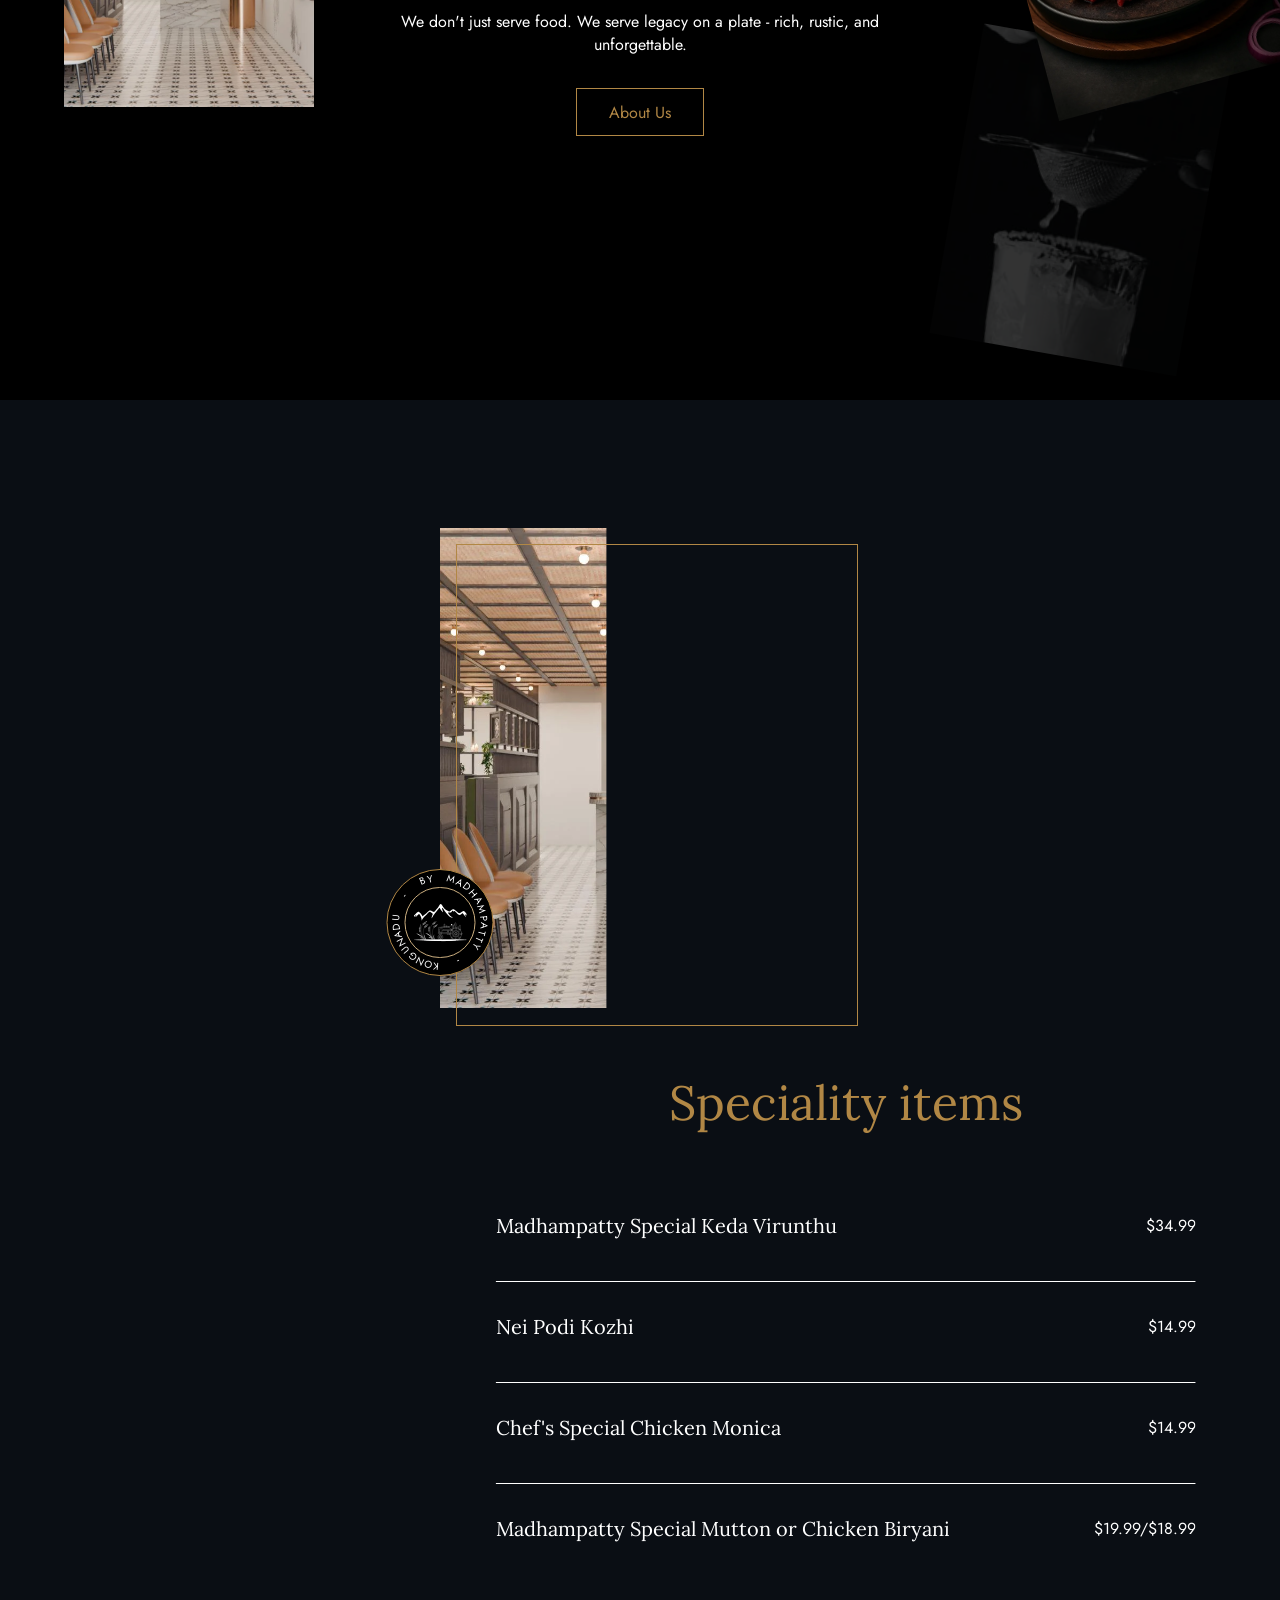
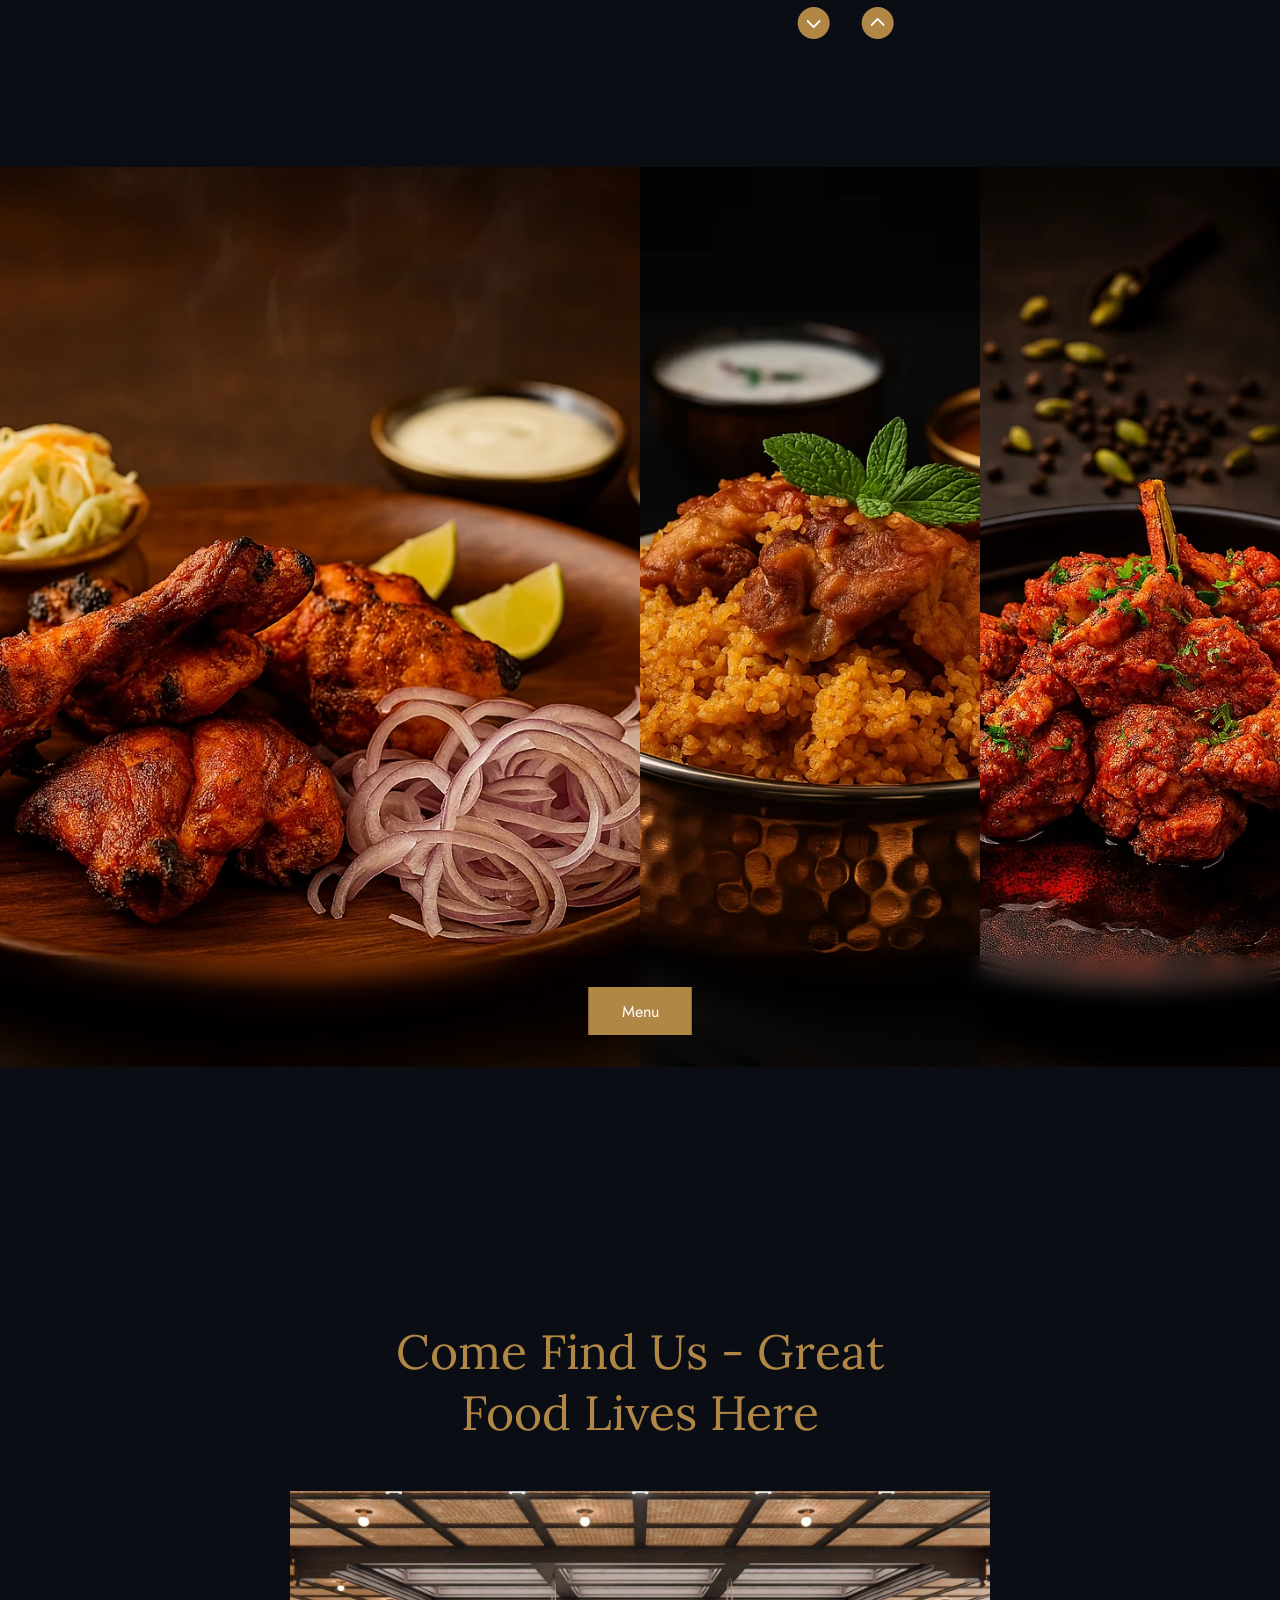
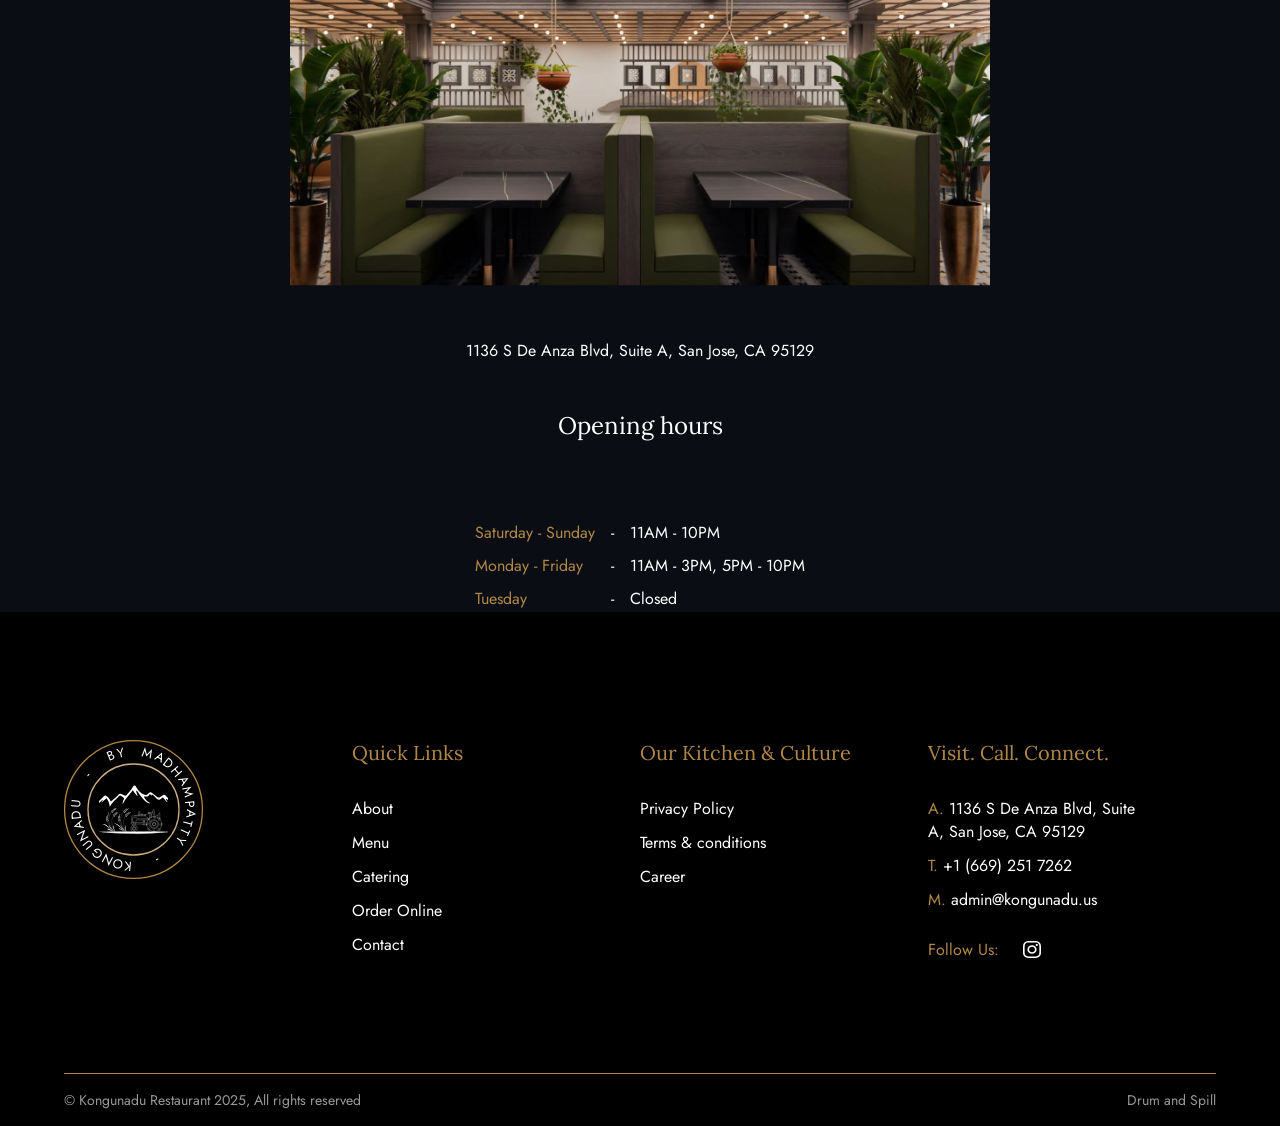
==== commit 8719e614: "Update index.html" ====
--- a/index.html
+++ b/index.html
@@ -92,7 +92,7 @@
             <div class="custom-container">
                 <div class="home-menu-lft image-view">
                     <div class="home-menu-lft-img">
-                        <img src="assets/images/new/19 - new.jpg" alt="pic_home_page" loading="lazy">
+                        <img src="assets/images/new/19.webp" alt="pic_home_page" loading="lazy">
                     </div>
                     <div class="home-menu-seal">
                         <div class="home-menu-logo">
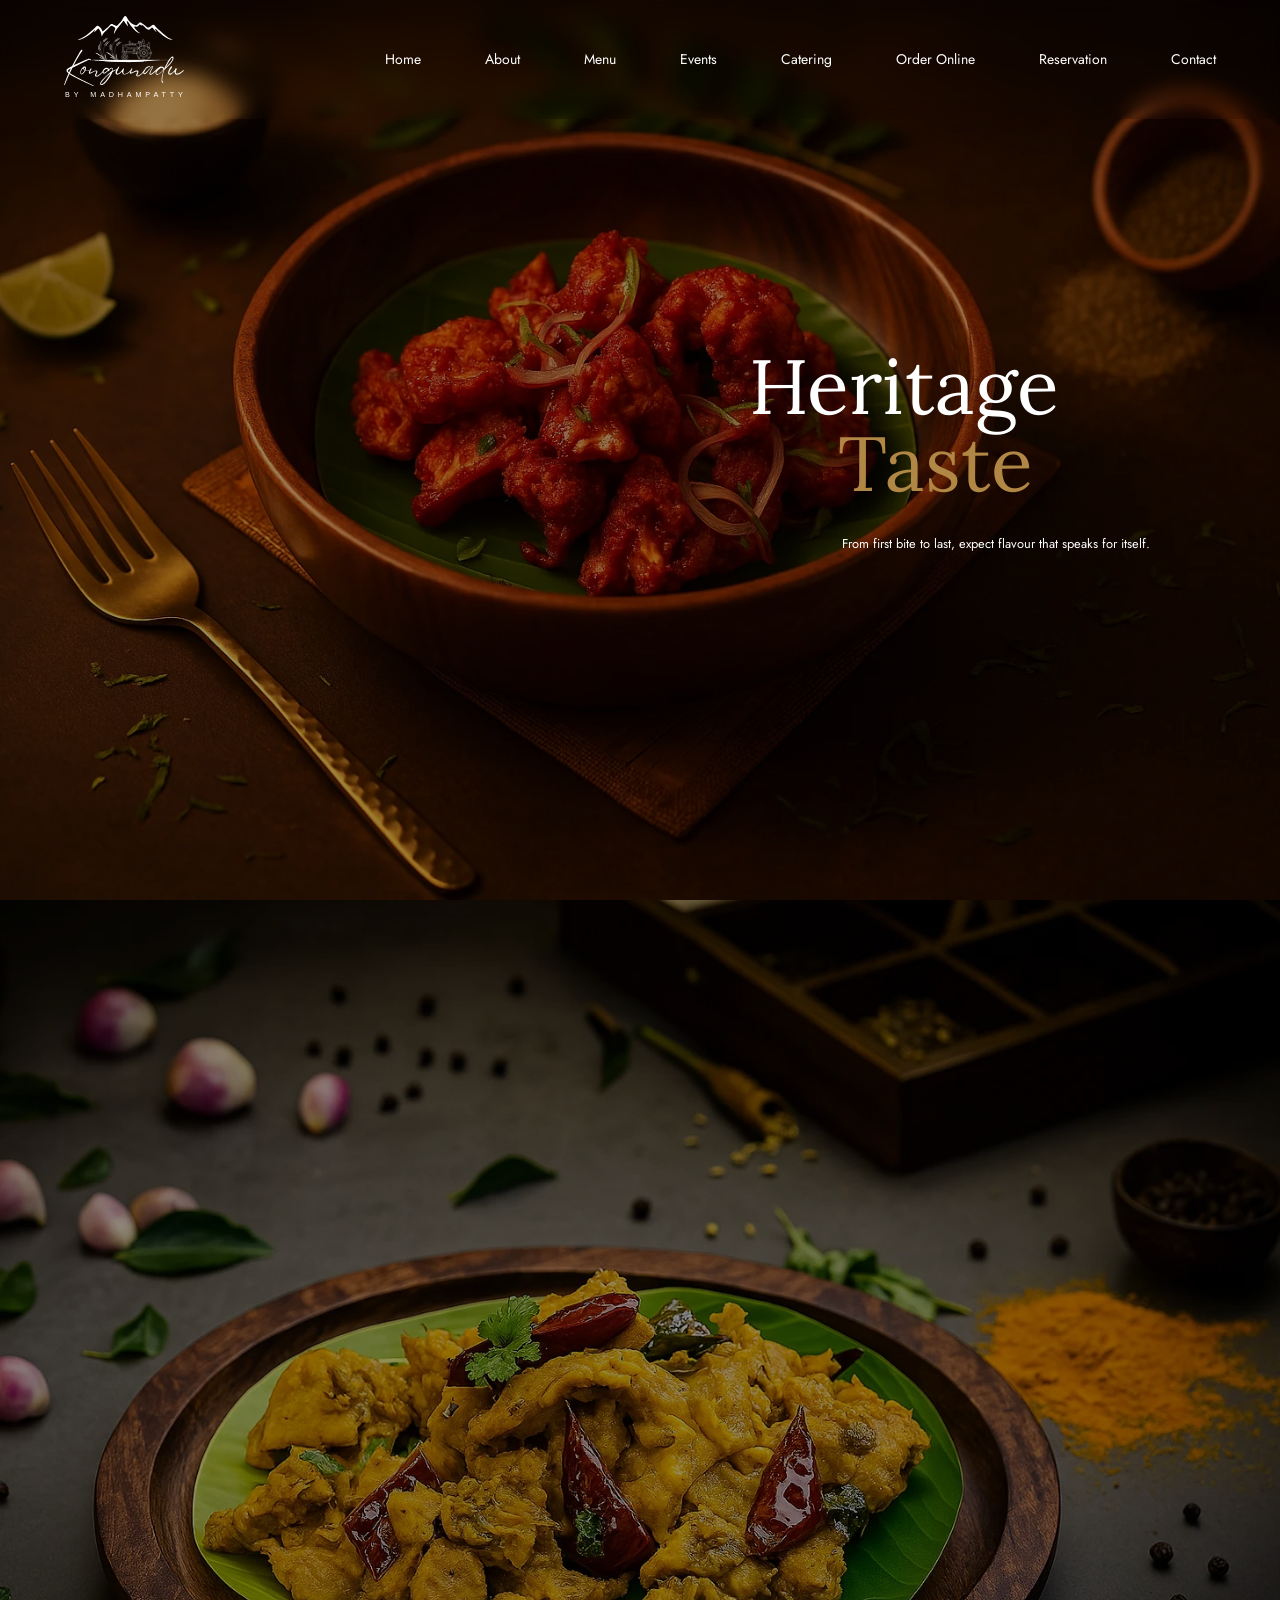
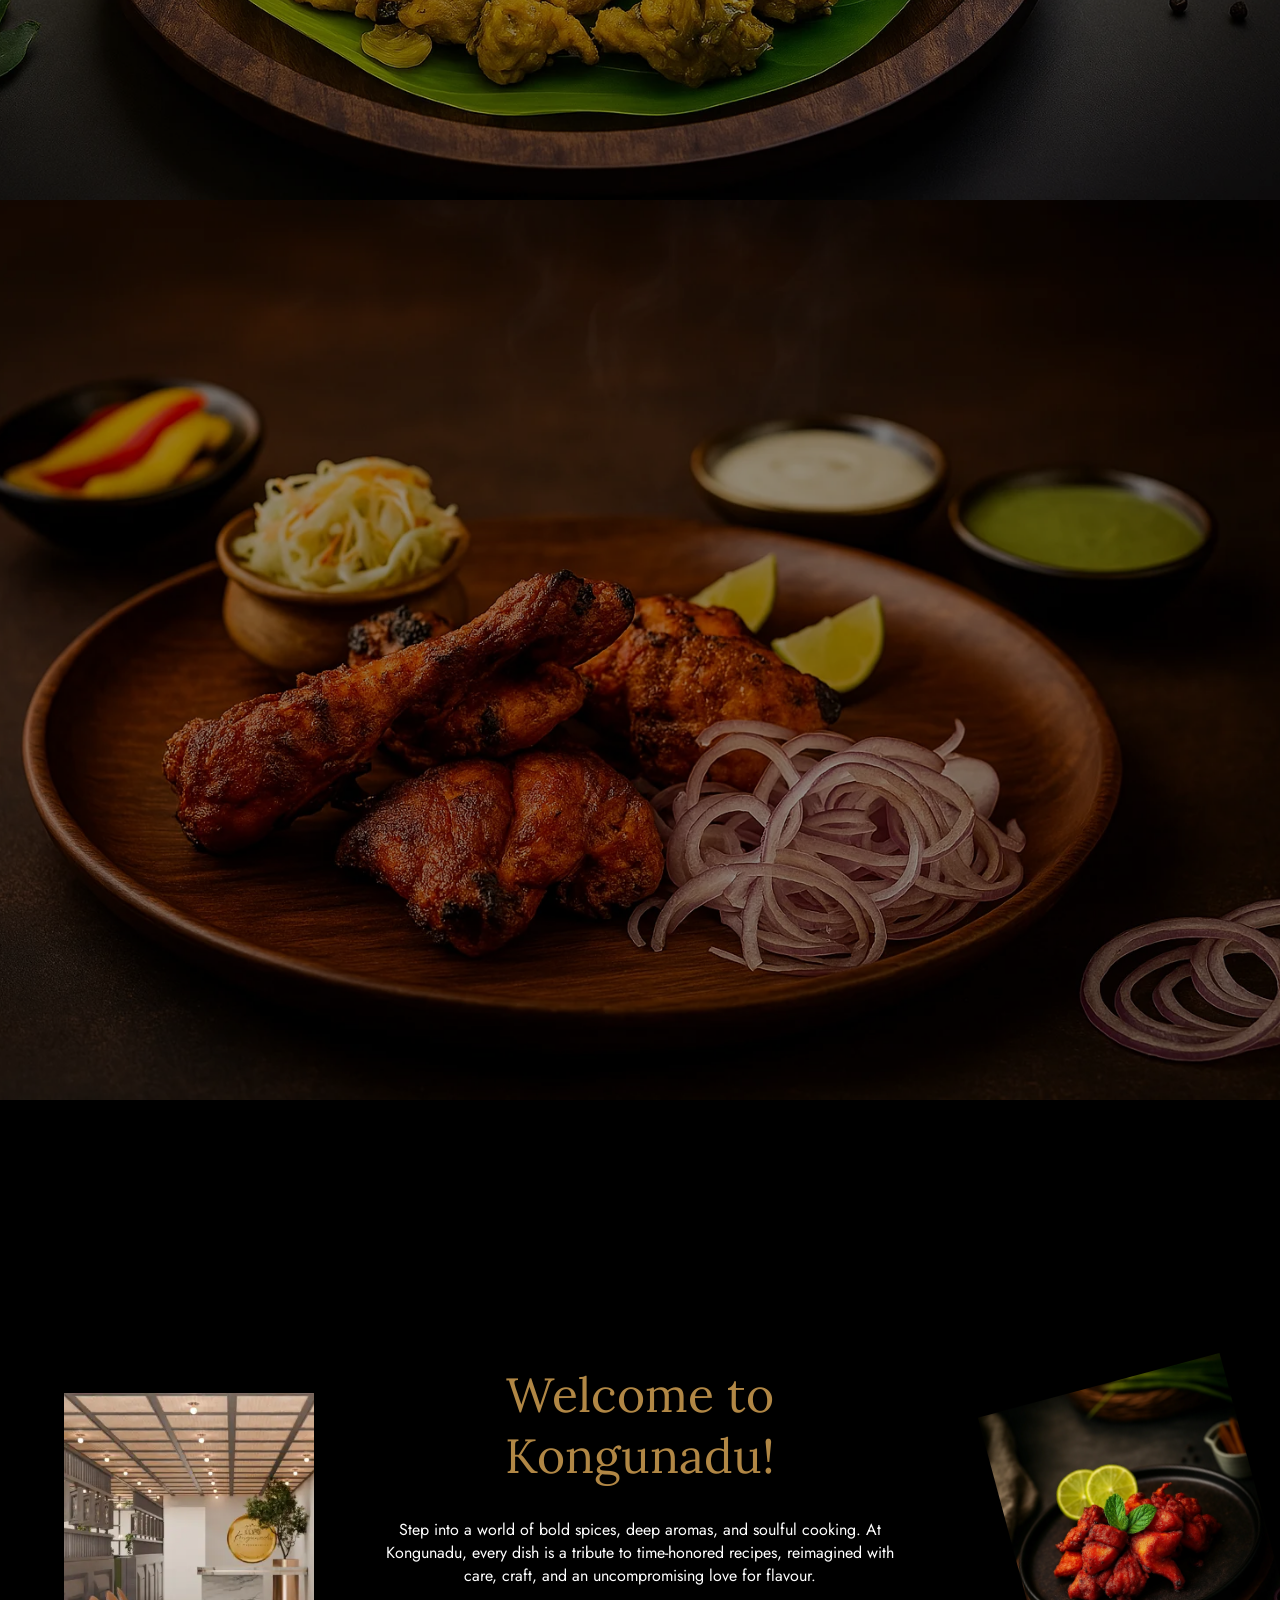
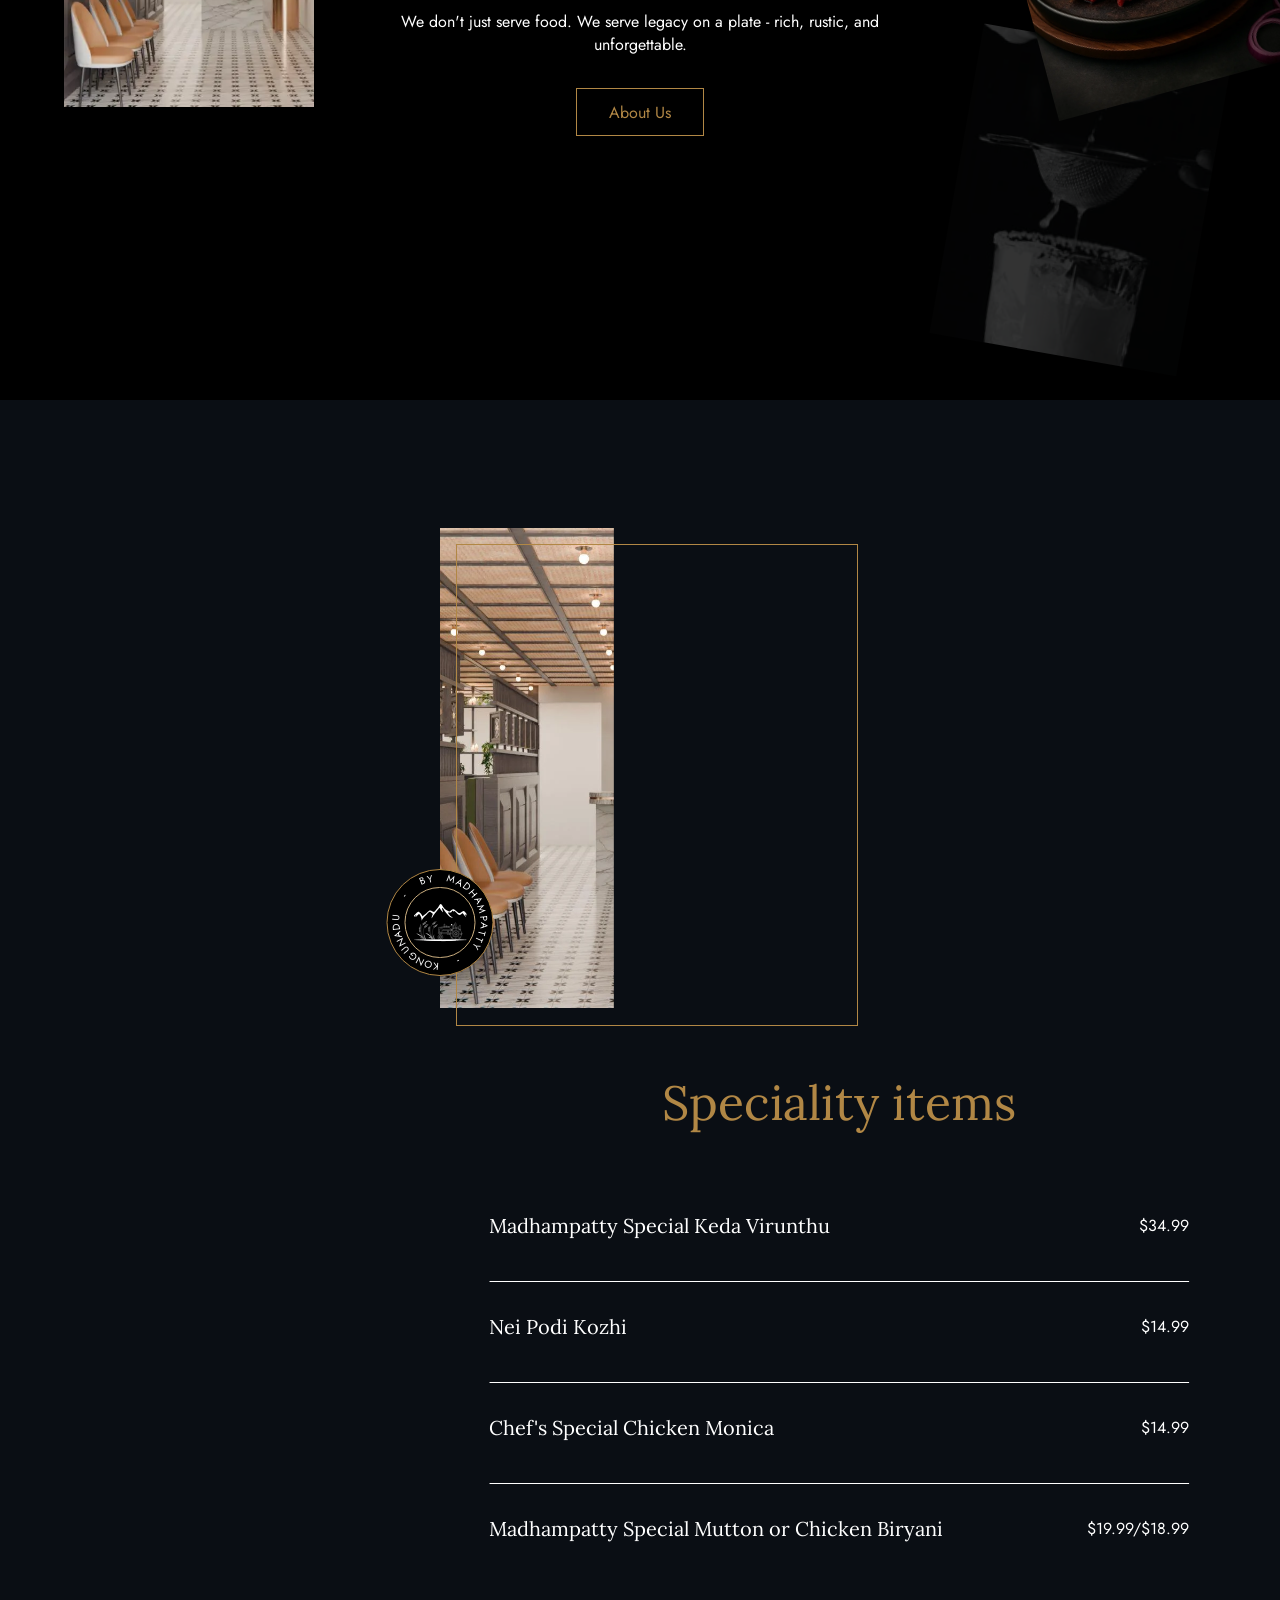
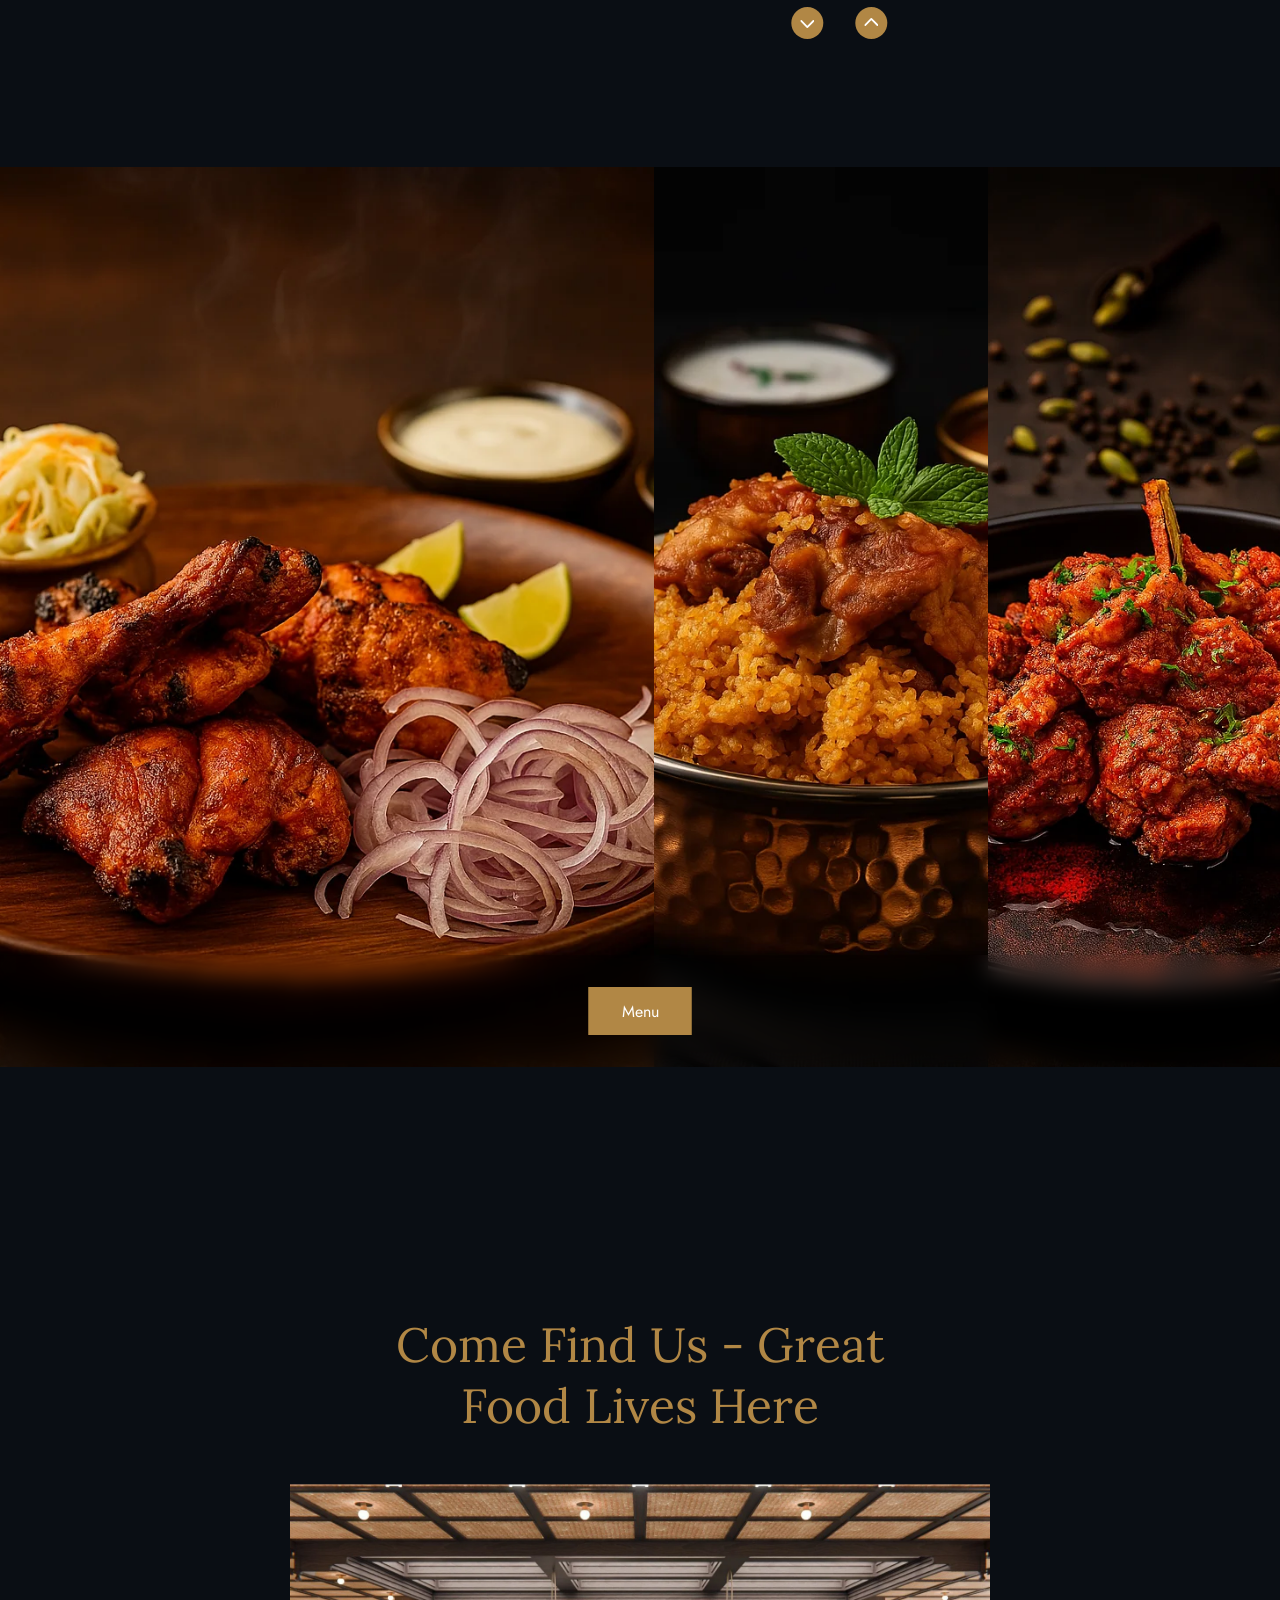
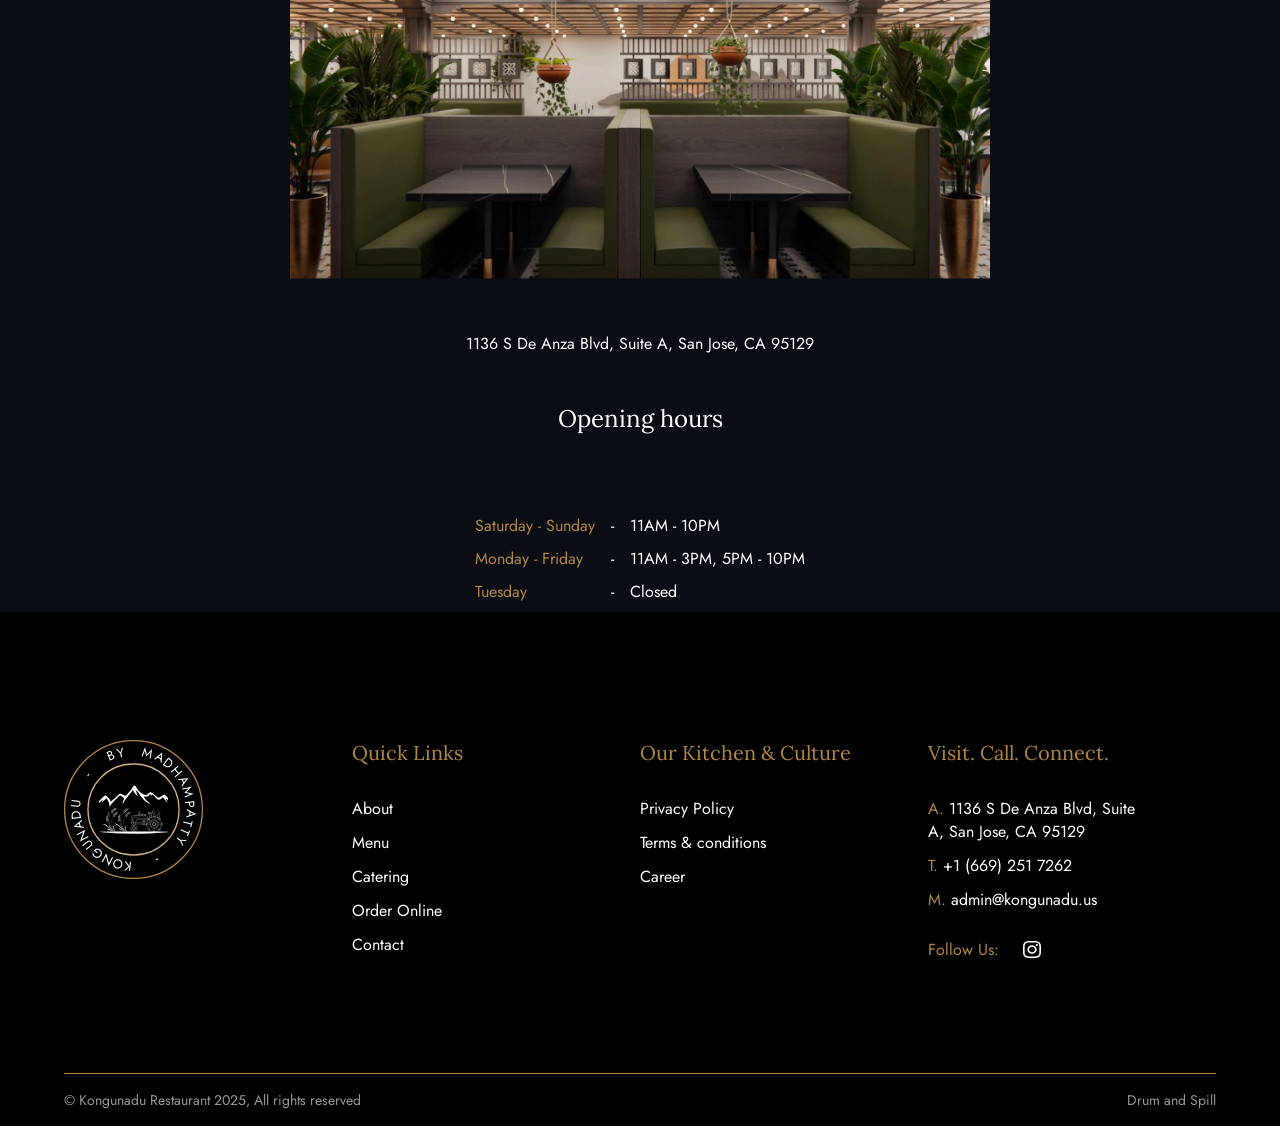
==== commit 54549241: "Update index.html" ====
--- a/index.html
+++ b/index.html
@@ -75,7 +75,7 @@
         <section class="home-about">
             <div class="custom-container">
                 <div class="home-about-lft">
-                    <img src="assets/images/new/19.webp" alt="pic_home_page" loading="lazy">
+                    <img src="assets/images/new/19-mob.webp" alt="pic_home_page" loading="lazy">
                 </div>
                 <div class="home-about-cntr">
                     <h2>Welcome to Kongunadu!</h2>
